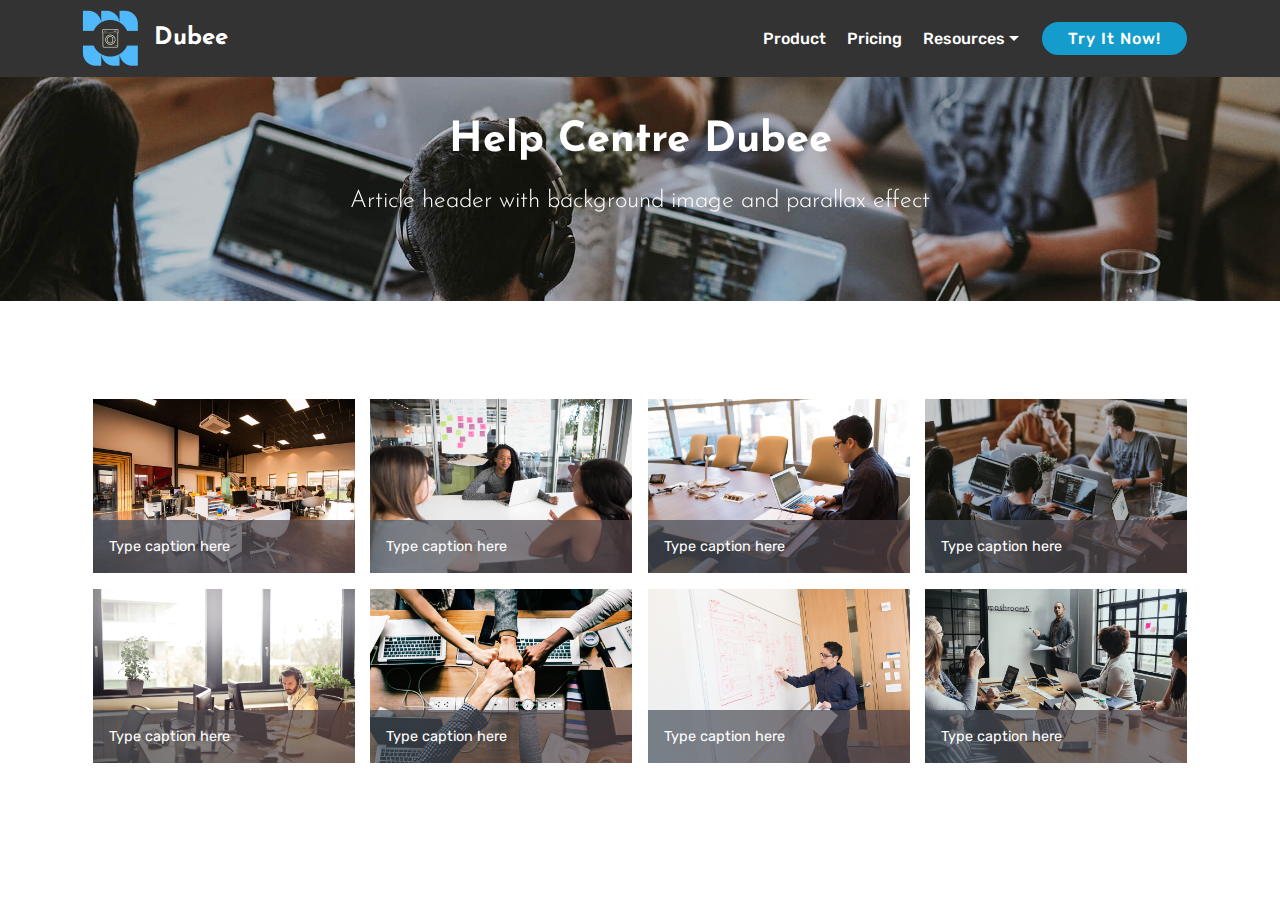
==== help-centre.html @ 373d493d "create github pages" ====
<!DOCTYPE html>
<html  >
<head>
  <!-- Site made with Mobirise Website Builder v4.11.5, https://mobirise.com -->
  <meta charset="UTF-8">
  <meta http-equiv="X-UA-Compatible" content="IE=edge">
  <meta name="generator" content="Mobirise v4.11.5, mobirise.com">
  <meta name="viewport" content="width=device-width, initial-scale=1, minimum-scale=1">
  <link rel="shortcut icon" href="assets/images/logo-transparent-copy-122x122.png" type="image/x-icon">
  <meta name="description" content="Laundry Operator Management Software">
  
  <title>Help Centre</title>
  <link rel="stylesheet" href="assets/web/assets/mobirise-icons/mobirise-icons.css">
  <link rel="stylesheet" href="assets/bootstrap/css/bootstrap.min.css">
  <link rel="stylesheet" href="assets/bootstrap/css/bootstrap-grid.min.css">
  <link rel="stylesheet" href="assets/bootstrap/css/bootstrap-reboot.min.css">
  <link rel="stylesheet" href="assets/dropdown/css/style.css">
  <link rel="stylesheet" href="assets/tether/tether.min.css">
  <link rel="stylesheet" href="assets/theme/css/style.css">
  <link rel="stylesheet" href="assets/gallery/style.css">
  <link rel="preload" as="style" href="assets/mobirise/css/mbr-additional.css"><link rel="stylesheet" href="assets/mobirise/css/mbr-additional.css" type="text/css">
  
  
  
</head>
<body>
  <section class="menu cid-s2Cs7sz2p1" once="menu" id="menu1-t">

    

    <nav class="navbar navbar-expand beta-menu navbar-dropdown align-items-center navbar-fixed-top navbar-toggleable-sm">
        <button class="navbar-toggler navbar-toggler-right" type="button" data-toggle="collapse" data-target="#navbarSupportedContent" aria-controls="navbarSupportedContent" aria-expanded="false" aria-label="Toggle navigation">
            <div class="hamburger">
                <span></span>
                <span></span>
                <span></span>
                <span></span>
            </div>
        </button>
        <div class="menu-logo">
            <div class="navbar-brand">
                <span class="navbar-logo">
                    <a href="index.html">
                         <img src="assets/images/logo-transparent-copy-122x122.png" alt="Mobirise" title="" style="height: 3.8rem;">
                    </a>
                </span>
                <span class="navbar-caption-wrap"><a class="navbar-caption text-white display-5" href="index.html">
                        Dubee</a></span>
            </div>
        </div>
        <div class="collapse navbar-collapse" id="navbarSupportedContent">
            <ul class="navbar-nav nav-dropdown" data-app-modern-menu="true"><li class="nav-item">
                    <a class="nav-link link text-white display-4" href="page2.html">
                        
                        Product</a>
                </li><li class="nav-item"><a class="nav-link link text-white display-4" href="page3.html">
                        
                        Pricing</a></li>
                <li class="nav-item dropdown">
                    <a class="nav-link link text-white dropdown-toggle display-4" href="https://mobirise.co" data-toggle="dropdown-submenu" aria-expanded="false">
                        
                        Resources</a><div class="dropdown-menu"><a class="text-white dropdown-item display-4" href="https://mobirise.co">Help Centre</a><a class="text-white dropdown-item display-4" href="page1.html" aria-expanded="false">Video Tutorials</a></div>
                </li></ul>
            <div class="navbar-buttons mbr-section-btn"><a class="btn btn-sm btn-primary display-4" href="https://mobirise.co">
                    
                    Try It Now!
                </a></div>
        </div>
    </nav>
</section>

<section class="engine"><a href="https://mobirise.info/m">free website design templates</a></section><section class="mbr-section content5 cid-s3szo96kdM mbr-parallax-background" id="content5-u">

    

    

    <div class="container">
        <div class="media-container-row">
            <div class="title col-12 col-md-8">
                <h2 class="align-center mbr-bold mbr-white pb-3 mbr-fonts-style display-1">
                    Help Centre Dubee</h2>
                <h3 class="mbr-section-subtitle align-center mbr-light mbr-white pb-3 mbr-fonts-style display-5">
                    Article header with background image and parallax effect
                </h3>
                
                
            </div>
        </div>
    </div>
</section>

<section class="mbr-gallery mbr-slider-carousel cid-s3szBxE0Ky" id="gallery1-v">

    

    <div class="container">
        <div><!-- Filter --><!-- Gallery --><div class="mbr-gallery-row"><div class="mbr-gallery-layout-default"><div><div><div class="mbr-gallery-item mbr-gallery-item--p1" data-video-url="false" data-tags="Awesome"><div href="#lb-gallery1-v" data-slide-to="0" data-toggle="modal"><img src="assets/images/background1.jpg" alt="" title=""><span class="icon-focus"></span><span class="mbr-gallery-title mbr-fonts-style display-7">Type caption here</span></div></div><div class="mbr-gallery-item mbr-gallery-item--p1" data-video-url="false" data-tags="Responsive"><div href="#lb-gallery1-v" data-slide-to="1" data-toggle="modal"><img src="assets/images/background2.jpg" alt="" title=""><span class="icon-focus"></span><span class="mbr-gallery-title mbr-fonts-style display-7">Type caption here</span></div></div><div class="mbr-gallery-item mbr-gallery-item--p1" data-video-url="false" data-tags="Creative"><div href="#lb-gallery1-v" data-slide-to="2" data-toggle="modal"><img src="assets/images/background3.jpg" alt="" title=""><span class="icon-focus"></span><span class="mbr-gallery-title mbr-fonts-style display-7">Type caption here</span></div></div><div class="mbr-gallery-item mbr-gallery-item--p1" data-video-url="false" data-tags="Animated"><div href="#lb-gallery1-v" data-slide-to="3" data-toggle="modal"><img src="assets/images/background4.jpg" alt="" title=""><span class="icon-focus"></span><span class="mbr-gallery-title mbr-fonts-style display-7">Type caption here</span></div></div><div class="mbr-gallery-item mbr-gallery-item--p1" data-video-url="false" data-tags="Awesome"><div href="#lb-gallery1-v" data-slide-to="4" data-toggle="modal"><img src="assets/images/background5.jpg" alt="" title=""><span class="icon-focus"></span><span class="mbr-gallery-title mbr-fonts-style display-7">Type caption here</span></div></div><div class="mbr-gallery-item mbr-gallery-item--p1" data-video-url="false" data-tags="Awesome"><div href="#lb-gallery1-v" data-slide-to="5" data-toggle="modal"><img src="assets/images/background6.jpg" alt="" title=""><span class="icon-focus"></span><span class="mbr-gallery-title mbr-fonts-style display-7">Type caption here</span></div></div><div class="mbr-gallery-item mbr-gallery-item--p1" data-video-url="false" data-tags="Responsive"><div href="#lb-gallery1-v" data-slide-to="6" data-toggle="modal"><img src="assets/images/background7.jpg" alt="" title=""><span class="icon-focus"></span><span class="mbr-gallery-title mbr-fonts-style display-7">Type caption here</span></div></div><div class="mbr-gallery-item mbr-gallery-item--p1" data-video-url="false" data-tags="Animated"><div href="#lb-gallery1-v" data-slide-to="7" data-toggle="modal"><img src="assets/images/background8.jpg" alt="" title=""><span class="icon-focus"></span><span class="mbr-gallery-title mbr-fonts-style display-7">Type caption here</span></div></div></div></div><div class="clearfix"></div></div></div><!-- Lightbox --><div data-app-prevent-settings="" class="mbr-slider modal fade carousel slide" tabindex="-1" data-keyboard="true" data-interval="false" id="lb-gallery1-v"><div class="modal-dialog"><div class="modal-content"><div class="modal-body"><div class="carousel-inner"><div class="carousel-item active"><img src="assets/images/background1.jpg" alt="" title=""></div><div class="carousel-item"><img src="assets/images/background2.jpg" alt="" title=""></div><div class="carousel-item"><img src="assets/images/background3.jpg" alt="" title=""></div><div class="carousel-item"><img src="assets/images/background4.jpg" alt="" title=""></div><div class="carousel-item"><img src="assets/images/background5.jpg" alt="" title=""></div><div class="carousel-item"><img src="assets/images/background6.jpg" alt="" title=""></div><div class="carousel-item"><img src="assets/images/background7.jpg" alt="" title=""></div><div class="carousel-item"><img src="assets/images/background8.jpg" alt="" title=""></div></div><a class="carousel-control carousel-control-prev" role="button" data-slide="prev" href="#lb-gallery1-v"><span class="mbri-left mbr-iconfont" aria-hidden="true"></span><span class="sr-only">Previous</span></a><a class="carousel-control carousel-control-next" role="button" data-slide="next" href="#lb-gallery1-v"><span class="mbri-right mbr-iconfont" aria-hidden="true"></span><span class="sr-only">Next</span></a><a class="close" href="#" role="button" data-dismiss="modal"><span class="sr-only">Close</span></a></div></div></div></div></div>
    </div>

</section>


  <script src="assets/web/assets/jquery/jquery.min.js"></script>
  <script src="assets/popper/popper.min.js"></script>
  <script src="assets/bootstrap/js/bootstrap.min.js"></script>
  <script src="assets/masonry/masonry.pkgd.min.js"></script>
  <script src="assets/imagesloaded/imagesloaded.pkgd.min.js"></script>
  <script src="assets/smoothscroll/smooth-scroll.js"></script>
  <script src="assets/dropdown/js/nav-dropdown.js"></script>
  <script src="assets/dropdown/js/navbar-dropdown.js"></script>
  <script src="assets/tether/tether.min.js"></script>
  <script src="assets/parallax/jarallax.min.js"></script>
  <script src="assets/vimeoplayer/jquery.mb.vimeo_player.js"></script>
  <script src="assets/bootstrapcarouselswipe/bootstrap-carousel-swipe.js"></script>
  <script src="assets/touchswipe/jquery.touch-swipe.min.js"></script>
  <script src="assets/theme/js/script.js"></script>
  <script src="assets/gallery/player.min.js"></script>
  <script src="assets/gallery/script.js"></script>
  <script src="assets/slidervideo/script.js"></script>
  
  
</body>
</html>
---- assets/web/assets/mobirise-icons/mobirise-icons.css ----
@font-face {
  font-family: 'MobiriseIcons';
  src:  url('mobirise-icons.eot?spat4u');
  src:  url('mobirise-icons.eot?spat4u#iefix') format('embedded-opentype'),
    url('mobirise-icons.ttf?spat4u') format('truetype'),
    url('mobirise-icons.woff?spat4u') format('woff'),
    url('mobirise-icons.svg?spat4u#MobiriseIcons') format('svg');
  font-weight: normal;
  font-style: normal;
  font-display: swap;
}

[class^="mbri-"], [class*=" mbri-"] {
  /* use !important to prevent issues with browser extensions that change fonts */
  font-family: MobiriseIcons !important;
  speak: none;
  font-style: normal;
  font-weight: normal;
  font-variant: normal;
  text-transform: none;
  line-height: 1;

  /* Better Font Rendering =========== */
  -webkit-font-smoothing: antialiased;
  -moz-osx-font-smoothing: grayscale;
}

.mbri-add-submenu:before {
  content: "\e900";
}
.mbri-alert:before {
  content: "\e901";
}
.mbri-align-center:before {
  content: "\e902";
}
.mbri-align-justify:before {
  content: "\e903";
}
.mbri-align-left:before {
  content: "\e904";
}
.mbri-align-right:before {
  content: "\e905";
}
.mbri-android:before {
  content: "\e906";
}
.mbri-apple:before {
  content: "\e907";
}
.mbri-arrow-down:before {
  content: "\e908";
}
.mbri-arrow-next:before {
  content: "\e909";
}
.mbri-arrow-prev:before {
  content: "\e90a";
}
.mbri-arrow-up:before {
  content: "\e90b";
}
.mbri-bold:before {
  content: "\e90c";
}
.mbri-bookmark:before {
  content: "\e90d";
}
.mbri-bootstrap:before {
  content: "\e90e";
}
.mbri-briefcase:before {
  content: "\e90f";
}
.mbri-browse:before {
  content: "\e910";
}
.mbri-bulleted-list:before {
  content: "\e911";
}
.mbri-calendar:before {
  content: "\e912";
}
.mbri-camera:before {
  content: "\e913";
}
.mbri-cart-add:before {
  content: "\e914";
}
.mbri-cart-full:before {
  content: "\e915";
}
.mbri-cash:before {
  content: "\e916";
}
.mbri-change-style:before {
  content: "\e917";
}
.mbri-chat:before {
  content: "\e918";
}
.mbri-clock:before {
  content: "\e919";
}
.mbri-close:before {
  content: "\e91a";
}
.mbri-cloud:before {
  content: "\e91b";
}
.mbri-code:before {
  content: "\e91c";
}
.mbri-contact-form:before {
  content: "\e91d";
}
.mbri-credit-card:before {
  content: "\e91e";
}
.mbri-cursor-click:before {
  content: "\e91f";
}
.mbri-cust-feedback:before {
  content: "\e920";
}
.mbri-database:before {
  content: "\e921";
}
.mbri-delivery:before {
  content: "\e922";
}
.mbri-desktop:before {
  content: "\e923";
}
.mbri-devices:before {
  content: "\e924";
}
.mbri-down:before {
  content: "\e925";
}
.mbri-download:before {
  content: "\e989";
}
.mbri-drag-n-drop:before {
  content: "\e927";
}
.mbri-drag-n-drop2:before {
  content: "\e928";
}
.mbri-edit:before {
  content: "\e929";
}
.mbri-edit2:before {
  content: "\e92a";
}
.mbri-error:before {
  content: "\e92b";
}
.mbri-extension:before {
  content: "\e92c";
}
.mbri-features:before {
  content: "\e92d";
}
.mbri-file:before {
  content: "\e92e";
}
.mbri-flag:before {
  content: "\e92f";
}
.mbri-folder:before {
  content: "\e930";
}
.mbri-gift:before {
  content: "\e931";
}
.mbri-github:before {
  content: "\e932";
}
.mbri-globe:before {
  content: "\e933";
}
.mbri-globe-2:before {
  content: "\e934";
}
.mbri-growing-chart:before {
  content: "\e935";
}
.mbri-hearth:before {
  content: "\e936";
}
.mbri-help:before {
  content: "\e937";
}
.mbri-home:before {
  content: "\e938";
}
.mbri-hot-cup:before {
  content: "\e939";
}
.mbri-idea:before {
  content: "\e93a";
}
.mbri-image-gallery:before {
  content: "\e93b";
}
.mbri-image-slider:before {
  content: "\e93c";
}
.mbri-info:before {
  content: "\e93d";
}
.mbri-italic:before {
  content: "\e93e";
}
.mbri-key:before {
  content: "\e93f";
}
.mbri-laptop:before {
  content: "\e940";
}
.mbri-layers:before {
  content: "\e941";
}
.mbri-left-right:before {
  content: "\e942";
}
.mbri-left:before {
  content: "\e943";
}
.mbri-letter:before {
  content: "\e944";
}
.mbri-like:before {
  content: "\e945";
}
.mbri-link:before {
  content: "\e946";
}
.mbri-lock:before {
  content: "\e947";
}
.mbri-login:before {
  content: "\e948";
}
.mbri-logout:before {
  content: "\e949";
}
.mbri-magic-stick:before {
  content: "\e94a";
}
.mbri-map-pin:before {
  content: "\e94b";
}
.mbri-menu:before {
  content: "\e94c";
}
.mbri-mobile:before {
  content: "\e94d";
}
.mbri-mobile2:before {
  content: "\e94e";
}
.mbri-mobirise:before {
  content: "\e94f";
}
.mbri-more-horizontal:before {
  content: "\e950";
}
.mbri-more-vertical:before {
  content: "\e951";
}
.mbri-music:before {
  content: "\e952";
}
.mbri-new-file:before {
  content: "\e953";
}
.mbri-numbered-list:before {
  content: "\e954";
}
.mbri-opened-folder:before {
  content: "\e955";
}
.mbri-pages:before {
  content: "\e956";
}
.mbri-paper-plane:before {
  content: "\e957";
}
.mbri-paperclip:before {
  content: "\e958";
}
.mbri-photo:before {
  content: "\e959";
}
.mbri-photos:before {
  content: "\e95a";
}
.mbri-pin:before {
  content: "\e95b";
}
.mbri-play:before {
  content: "\e95c";
}
.mbri-plus:before {
  content: "\e95d";
}
.mbri-preview:before {
  content: "\e95e";
}
.mbri-print:before {
  content: "\e95f";
}
.mbri-protect:before {
  content: "\e960";
}
.mbri-question:before {
  content: "\e961";
}
.mbri-quote-left:before {
  content: "\e962";
}
.mbri-quote-right:before {
  content: "\e963";
}
.mbri-refresh:before {
  content: "\e964";
}
.mbri-responsive:before {
  content: "\e965";
}
.mbri-right:before {
  content: "\e966";
}
.mbri-rocket:before {
  content: "\e967";
}
.mbri-sad-face:before {
  content: "\e968";
}
.mbri-sale:before {
  content: "\e969";
}
.mbri-save:before {
  content: "\e96a";
}
.mbri-search:before {
  content: "\e96b";
}
.mbri-setting:before {
  content: "\e96c";
}
.mbri-setting2:before {
  content: "\e96d";
}
.mbri-setting3:before {
  content: "\e96e";
}
.mbri-share:before {
  content: "\e96f";
}
.mbri-shopping-bag:before {
  content: "\e970";
}
.mbri-shopping-basket:before {
  content: "\e971";
}
.mbri-shopping-cart:before {
  content: "\e972";
}
.mbri-sites:before {
  content: "\e973";
}
.mbri-smile-face:before {
  content: "\e974";
}
.mbri-speed:before {
  content: "\e975";
}
.mbri-star:before {
  content: "\e976";
}
.mbri-success:before {
  content: "\e977";
}
.mbri-sun:before {
  content: "\e978";
}
.mbri-sun2:before {
  content: "\e979";
}
.mbri-tablet:before {
  content: "\e97a";
}
.mbri-tablet-vertical:before {
  content: "\e97b";
}
.mbri-target:before {
  content: "\e97c";
}
.mbri-timer:before {
  content: "\e97d";
}
.mbri-to-ftp:before {
  content: "\e97e";
}
.mbri-to-local-drive:before {
  content: "\e97f";
}
.mbri-touch-swipe:before {
  content: "\e980";
}
.mbri-touch:before {
  content: "\e981";
}
.mbri-trash:before {
  content: "\e982";
}
.mbri-underline:before {
  content: "\e983";
}
.mbri-unlink:before {
  content: "\e984";
}
.mbri-unlock:before {
  content: "\e985";
}
.mbri-up-down:before {
  content: "\e986";
}
.mbri-up:before {
  content: "\e987";
}
.mbri-update:before {
  content: "\e988";
}
.mbri-upload:before {
 content: "\e926"; 
}
.mbri-user:before {
  content: "\e98a";
}
.mbri-user2:before {
  content: "\e98b";
}
.mbri-users:before {
  content: "\e98c";
}
.mbri-video:before {
  content: "\e98d";
}
.mbri-video-play:before {
  content: "\e98e";
}
.mbri-watch:before {
  content: "\e98f";
}
.mbri-website-theme:before {
  content: "\e990";
}
.mbri-wifi:before {
  content: "\e991";
}
.mbri-windows:before {
  content: "\e992";
}
.mbri-zoom-out:before {
  content: "\e993";
}
.mbri-redo:before {
  content: "\e994";
}
.mbri-undo:before {
  content: "\e995";
}
---- assets/dropdown/css/style.css ----
.navbar-dropdown {
  left: 0;
  padding: 0;
  position: absolute;
  right: 0;
  top: 0;
  transition: all 0.45s ease;
  z-index: 1030;
  background: #282828; }
  .navbar-dropdown .navbar-logo {
    margin-right: 0.8rem;
    transition: margin 0.3s ease-in-out;
    vertical-align: middle; }
    .navbar-dropdown .navbar-logo img {
      height: 3.125rem;
      transition: all 0.3s ease-in-out; }
    .navbar-dropdown .navbar-logo.mbr-iconfont {
      font-size: 3.125rem;
      line-height: 3.125rem; }
  .navbar-dropdown .navbar-caption {
    font-weight: 700;
    white-space: normal;
    vertical-align: -4px;
    line-height: 3.125rem !important; }
    .navbar-dropdown .navbar-caption, .navbar-dropdown .navbar-caption:hover {
      color: inherit;
      text-decoration: none; }
  .navbar-dropdown .mbr-iconfont + .navbar-caption {
    vertical-align: -1px; }
  .navbar-dropdown.navbar-fixed-top {
    position: fixed; }
  .navbar-dropdown .navbar-brand span {
    vertical-align: -4px; }
  .navbar-dropdown.bg-color.transparent {
    background: none; }
  .navbar-dropdown.navbar-short .navbar-brand {
    padding: 0.625rem 0; }
    .navbar-dropdown.navbar-short .navbar-brand span {
      vertical-align: -1px; }
  .navbar-dropdown.navbar-short .navbar-caption {
    line-height: 2.375rem !important;
    vertical-align: -2px; }
  .navbar-dropdown.navbar-short .navbar-logo {
    margin-right: 0.5rem; }
    .navbar-dropdown.navbar-short .navbar-logo img {
      height: 2.375rem; }
    .navbar-dropdown.navbar-short .navbar-logo.mbr-iconfont {
      font-size: 2.375rem;
      line-height: 2.375rem; }
  .navbar-dropdown.navbar-short .mbr-table-cell {
    height: 3.625rem; }
  .navbar-dropdown .navbar-close {
    left: 0.6875rem;
    position: fixed;
    top: 0.75rem;
    z-index: 1000; }
  .navbar-dropdown .hamburger-icon {
    content: "";
    display: inline-block;
    vertical-align: middle;
    width: 16px;
    -webkit-box-shadow: 0 -6px 0 1px #282828,0 0 0 1px #282828,0 6px 0 1px #282828;
    -moz-box-shadow: 0 -6px 0 1px #282828,0 0 0 1px #282828,0 6px 0 1px #282828;
    box-shadow: 0 -6px 0 1px #282828,0 0 0 1px #282828,0 6px 0 1px #282828; }

.dropdown-menu .dropdown-toggle[data-toggle="dropdown-submenu"]::after {
  border-bottom: 0.35em solid transparent;
  border-left: 0.35em solid;
  border-right: 0;
  border-top: 0.35em solid transparent;
  margin-left: 0.3rem; }

.dropdown-menu .dropdown-item:focus {
  outline: 0; }

.nav-dropdown {
  font-size: 0.75rem;
  font-weight: 500;
  height: auto !important; }
  .nav-dropdown .nav-btn {
    padding-left: 1rem; }
  .nav-dropdown .link {
    margin: .667em 1.667em;
    font-weight: 500;
    padding: 0;
    transition: color .2s ease-in-out; }
    .nav-dropdown .link.dropdown-toggle {
      margin-right: 2.583em; }
      .nav-dropdown .link.dropdown-toggle::after {
        margin-left: .25rem;
        border-top: 0.35em solid;
        border-right: 0.35em solid transparent;
        border-left: 0.35em solid transparent;
        border-bottom: 0; }
      .nav-dropdown .link.dropdown-toggle[aria-expanded="true"] {
        margin: 0;
        padding: 0.667em 3.263em  0.667em 1.667em; }
  .nav-dropdown .link::after,
  .nav-dropdown .dropdown-item::after {
    color: inherit; }
  .nav-dropdown .btn {
    font-size: 0.75rem;
    font-weight: 700;
    letter-spacing: 0;
    margin-bottom: 0;
    padding-left: 1.25rem;
    padding-right: 1.25rem; }
  .nav-dropdown .dropdown-menu {
    border-radius: 0;
    border: 0;
    left: 0;
    margin: 0;
    padding-bottom: 1.25rem;
    padding-top: 1.25rem;
    position: relative; }
  .nav-dropdown .dropdown-submenu {
    margin-left: 0.125rem;
    top: 0; }
  .nav-dropdown .dropdown-item {
    font-weight: 500;
    line-height: 2;
    padding: 0.3846em 4.615em 0.3846em 1.5385em;
    position: relative;
    transition: color .2s ease-in-out, background-color .2s ease-in-out; }
    .nav-dropdown .dropdown-item::after {
      margin-top: -0.3077em;
      position: absolute;
      right: 1.1538em;
      top: 50%; }
    .nav-dropdown .dropdown-item:focus, .nav-dropdown .dropdown-item:hover {
      background: none; }

@media (max-width: 767px) {
  .nav-dropdown.navbar-toggleable-sm {
    bottom: 0;
    display: none;
    left: 0;
    overflow-x: hidden;
    position: fixed;
    top: 0;
    transform: translateX(-100%);
    -ms-transform: translateX(-100%);
    -webkit-transform: translateX(-100%);
    width: 18.75rem;
    z-index: 999; } }
.nav-dropdown.navbar-toggleable-xl {
  bottom: 0;
  display: none;
  left: 0;
  overflow-x: hidden;
  position: fixed;
  top: 0;
  transform: translateX(-100%);
  -ms-transform: translateX(-100%);
  -webkit-transform: translateX(-100%);
  width: 18.75rem;
  z-index: 999; }

.nav-dropdown-sm {
  display: block !important;
  overflow-x: hidden;
  overflow: auto;
  padding-top: 3.875rem; }
  .nav-dropdown-sm::after {
    content: "";
    display: block;
    height: 3rem;
    width: 100%; }
  .nav-dropdown-sm.collapse.in ~ .navbar-close {
    display: block !important; }
  .nav-dropdown-sm.collapsing, .nav-dropdown-sm.collapse.in {
    transform: translateX(0);
    -ms-transform: translateX(0);
    -webkit-transform: translateX(0);
    transition: all 0.25s ease-out;
    -webkit-transition: all 0.25s ease-out;
    background: #282828; }
  .nav-dropdown-sm.collapsing[aria-expanded="false"] {
    transform: translateX(-100%);
    -ms-transform: translateX(-100%);
    -webkit-transform: translateX(-100%); }
  .nav-dropdown-sm .nav-item {
    display: block;
    margin-left: 0 !important;
    padding-left: 0; }
  .nav-dropdown-sm .link,
  .nav-dropdown-sm .dropdown-item {
    border-top: 1px dotted rgba(255, 255, 255, 0.1);
    font-size: 0.8125rem;
    line-height: 1.6;
    margin: 0 !important;
    padding: 0.875rem 2.4rem 0.875rem 1.5625rem !important;
    position: relative;
    white-space: normal; }
    .nav-dropdown-sm .link:focus, .nav-dropdown-sm .link:hover,
    .nav-dropdown-sm .dropdown-item:focus,
    .nav-dropdown-sm .dropdown-item:hover {
      background: rgba(0, 0, 0, 0.2) !important;
      color: #c0a375; }
  .nav-dropdown-sm .nav-btn {
    position: relative;
    padding: 1.5625rem 1.5625rem 0 1.5625rem; }
    .nav-dropdown-sm .nav-btn::before {
      border-top: 1px dotted rgba(255, 255, 255, 0.1);
      content: "";
      left: 0;
      position: absolute;
      top: 0;
      width: 100%; }
    .nav-dropdown-sm .nav-btn + .nav-btn {
      padding-top: 0.625rem; }
      .nav-dropdown-sm .nav-btn + .nav-btn::before {
        display: none; }
  .nav-dropdown-sm .btn {
    padding: 0.625rem 0; }
  .nav-dropdown-sm .dropdown-toggle[data-toggle="dropdown-submenu"]::after {
    margin-left: .25rem;
    border-top: 0.35em solid;
    border-right: 0.35em solid transparent;
    border-left: 0.35em solid transparent;
    border-bottom: 0; }
  .nav-dropdown-sm .dropdown-toggle[data-toggle="dropdown-submenu"][aria-expanded="true"]::after {
    border-top: 0;
    border-right: 0.35em solid transparent;
    border-left: 0.35em solid transparent;
    border-bottom: 0.35em solid; }
  .nav-dropdown-sm .dropdown-menu {
    margin: 0;
    padding: 0;
    position: relative;
    top: 0;
    left: 0;
    width: 100%;
    border: 0;
    float: none;
    border-radius: 0;
    background: none; }
  .nav-dropdown-sm .dropdown-submenu {
    left: 100%;
    margin-left: 0.125rem;
    margin-top: -1.25rem;
    top: 0; }

.navbar-toggleable-sm .nav-dropdown .dropdown-menu {
  position: absolute; }

.navbar-toggleable-sm .nav-dropdown .dropdown-submenu {
  left: 100%;
  margin-left: 0.125rem;
  margin-top: -1.25rem;
  top: 0; }

.navbar-toggleable-sm.opened .nav-dropdown .dropdown-menu {
  position: relative; }

.navbar-toggleable-sm.opened .nav-dropdown .dropdown-submenu {
  left: 0;
  margin-left: 00rem;
  margin-top: 0rem;
  top: 0; }

.is-builder .nav-dropdown.collapsing {
  transition: none !important; }

/*# sourceMappingURL=style.css.map */
---- assets/theme/css/style.css ----
/*!
 * Mobirise v4 theme (https://mobirise.com/)
 * Copyright 2017 Mobirise
 */
section {
  background-color: #eeeeee; }

body {
  font-style: normal;
  line-height: 1.5; }

section,
.container,
.container-fluid {
  position: relative;
  word-wrap: break-word; }

a.mbr-iconfont:hover {
  text-decoration: none; }

.article .lead p,
.article .lead ul,
.article .lead ol,
.article .lead pre,
.article .lead blockquote {
  margin-bottom: 0; }

ul,
ol,
pre,
blockquote {
  margin-bottom: 2.3125rem; }

pre {
  background: #f4f4f4;
  padding: 10px 24px;
  white-space: pre-wrap; }

.inactive {
  -webkit-user-select: none;
  -moz-user-select: none;
  -ms-user-select: none;
  user-select: none;
  pointer-events: none;
  -webkit-user-drag: none;
  user-drag: none; }

.mbr-section__comments .row {
  justify-content: center;
  -webkit-justify-content: center; }

a {
  font-style: normal;
  font-weight: 400;
  cursor: pointer; }
  a, a:hover {
    text-decoration: none; }

figure {
  margin-bottom: 0; }

body {
  color: #232323; }

h1,
h2,
h3,
h4,
h5,
h6,
.h1,
.h2,
.h3,
.h4,
.h5,
.h6,
.display-1,
.display-2,
.display-3,
.display-4 {
  line-height: 1;
  word-break: break-word;
  word-wrap: break-word; }

.mbr-section-title {
  font-style: normal;
  line-height: 1.2; }

.mbr-section-subtitle {
  line-height: 1.3; }

.mbr-text {
  font-style: normal;
  line-height: 1.6; }

b,
strong {
  font-weight: bold; }

blockquote {
  padding: 10px 0 10px 20px;
  position: relative;
  border-left: 2px solid;
  border-color: #ff3366; }

input:-webkit-autofill, input:-webkit-autofill:hover, input:-webkit-autofill:focus, input:-webkit-autofill:active {
  transition-delay: 9999s;
  transition-property: background-color, color; }

textarea[type='hidden'] {
  display: none; }

body {
  position: relative; }

section {
  background-position: 50% 50%;
  background-repeat: no-repeat;
  background-size: cover; }
  section .mbr-background-video,
  section .mbr-background-video-preview {
    position: absolute;
    bottom: 0;
    left: 0;
    right: 0;
    top: 0; }

.hidden {
  visibility: hidden; }

.mbr-z-index20 {
  z-index: 20; }

/*! Base colors */
.mbr-white {
  color: #ffffff; }

.mbr-black {
  color: #000000; }

.mbr-bg-white {
  background-color: #ffffff; }

.mbr-bg-black {
  background-color: #000000; }

/*! Text-aligns */
.align-left {
  text-align: left; }

.align-center {
  text-align: center; }

.align-right {
  text-align: right; }

@media (max-width: 767px) {
  .align-left,
  .align-center,
  .align-right,
  .mbr-section-btn,
  .mbr-section-title {
    text-align: center; } }
/*! Font-weight  */
.mbr-light {
  font-weight: 300; }

.mbr-regular {
  font-weight: 400; }

.mbr-semibold {
  font-weight: 500; }

.mbr-bold {
  font-weight: 700; }

/*! Media  */
.media-size-item {
  -webkit-flex: 1 1 auto;
  -moz-flex: 1 1 auto;
  -ms-flex: 1 1 auto;
  -o-flex: 1 1 auto;
  flex: 1 1 auto; }

.media-content {
  -webkit-flex-basis: 100%;
  flex-basis: 100%; }

.media-container-row {
  display: -ms-flexbox;
  display: -webkit-flex;
  display: flex;
  -webkit-flex-direction: row;
  -ms-flex-direction: row;
  flex-direction: row;
  -webkit-flex-wrap: wrap;
  -ms-flex-wrap: wrap;
  flex-wrap: wrap;
  -webkit-justify-content: center;
  -ms-flex-pack: center;
  justify-content: center;
  -webkit-align-content: center;
  -ms-flex-line-pack: center;
  align-content: center;
  -webkit-align-items: start;
  -ms-flex-align: start;
  align-items: start; }
  .media-container-row .media-size-item {
    width: 400px; }

.media-container-column {
  display: -ms-flexbox;
  display: -webkit-flex;
  display: flex;
  -webkit-flex-direction: column;
  -ms-flex-direction: column;
  flex-direction: column;
  -webkit-flex-wrap: wrap;
  -ms-flex-wrap: wrap;
  flex-wrap: wrap;
  -webkit-justify-content: center;
  -ms-flex-pack: center;
  justify-content: center;
  -webkit-align-content: center;
  -ms-flex-line-pack: center;
  align-content: center;
  -webkit-align-items: stretch;
  -ms-flex-align: stretch;
  align-items: stretch; }
  .media-container-column > * {
    width: 100%; }

@media (min-width: 992px) {
  .media-container-row {
    -webkit-flex-wrap: nowrap;
    -ms-flex-wrap: nowrap;
    flex-wrap: nowrap; } }
figure {
  overflow: hidden; }

figure[mbr-media-size] {
  transition: width 0.1s; }

.mbr-figure img,
.mbr-figure iframe {
  display: block;
  width: 100%; }

.card {
  background-color: transparent;
  border: none; }

.card-box {
  width: 100%; }

.card-img {
  text-align: center;
  flex-shrink: 0;
  -webkit-flex-shrink: 0; }

.media {
  max-width: 100%;
  margin: 0 auto; }

.mbr-figure {
  -ms-flex-item-align: center;
  -ms-grid-row-align: center;
  -webkit-align-self: center;
  align-self: center; }

.media-container > div {
  max-width: 100%; }

.mbr-figure img,
.card-img img {
  width: 100%; }

@media (max-width: 991px) {
  .media-size-item {
    width: auto !important; }

  .media {
    width: auto; }

  .mbr-figure {
    width: 100% !important; } }
/*! Buttons */
.btn {
  font-weight: 500;
  border-width: 2px;
  font-style: normal;
  letter-spacing: 1px;
  margin: .4rem .8rem;
  white-space: normal;
  -webkit-transition: all .3s ease-in-out;
  -moz-transition: all .3s ease-in-out;
  transition: all .3s ease-in-out;
  display: inline-flex;
  align-items: center;
  justify-content: center;
  word-break: break-word;
  -webkit-align-items: center;
  -webkit-justify-content: center;
  display: -webkit-inline-flex; }

.btn-sm {
  font-weight: 500;
  letter-spacing: 1px;
  -webkit-transition: all .3s ease-in-out;
  -moz-transition: all .3s ease-in-out;
  transition: all .3s ease-in-out; }

.btn-md {
  font-weight: 500;
  letter-spacing: 1px;
  margin: .4rem .8rem !important;
  -webkit-transition: all .3s ease-in-out;
  -moz-transition: all .3s ease-in-out;
  transition: all .3s ease-in-out; }

.btn-lg {
  font-weight: 500;
  letter-spacing: 1px;
  margin: .4rem .8rem !important;
  -webkit-transition: all .3s ease-in-out;
  -moz-transition: all .3s ease-in-out;
  transition: all .3s ease-in-out; }

.mbr-section-btn {
  margin-left: -0.25rem;
  margin-right: -0.25rem;
  font-size: 0; }

nav .mbr-section-btn {
  margin-left: 0rem;
  margin-right: 0rem; }

.btn-form {
  border-radius: 0; }
  .btn-form:hover {
    cursor: pointer; }

/*! Btn icon margin */
.btn .mbr-iconfont,
.btn.btn-sm .mbr-iconfont {
  cursor: pointer;
  margin-right: 0.5rem; }

.btn.btn-md .mbr-iconfont,
.btn.btn-md .mbr-iconfont {
  margin-right: 0.8rem; }

.mbr-regular {
  font-weight: 400; }

.mbr-semibold {
  font-weight: 500; }

.mbr-bold {
  font-weight: 700; }

[type='submit'] {
  -webkit-appearance: none; }

/*! Full-screen */
.mbr-fullscreen .mbr-overlay {
  min-height: 100vh; }

.mbr-fullscreen {
  display: flex;
  display: -webkit-flex;
  display: -moz-flex;
  display: -ms-flex;
  display: -o-flex;
  align-items: center;
  -webkit-align-items: center;
  min-height: 100vh;
  padding-top: 3rem;
  padding-bottom: 3rem; }

/*! Map */
.map {
  height: 25rem;
  position: relative; }
  .map iframe {
    width: 100%;
    height: 100%; }

.mbr-overlay {
  background-color: #000;
  bottom: 0;
  left: 0;
  opacity: .5;
  position: absolute;
  right: 0;
  top: 0;
  z-index: 0;
  pointer-events: none; }

/* Form */
blockquote {
  font-style: italic;
  padding: 10px 0 10px 20px;
  font-size: 1.09rem;
  position: relative;
  border-width: 3px; }

.form-control {
  background-color: #f5f5f5;
  box-shadow: none;
  color: #565656;
  line-height: 1.43;
  min-height: 3.5em;
  padding: 1.07em .5em; }
  .form-control, .form-control:focus {
    border: 1px solid #e8e8e8; }
  .form-active .form-control:invalid {
    border-color: red; }

.form-control-label {
  position: relative;
  cursor: pointer;
  margin-bottom: .357em;
  padding: 0; }

.alert {
  color: #ffffff;
  border-radius: 0;
  border: 0;
  font-size: .875rem;
  line-height: 1.5;
  margin-bottom: 1.875rem;
  padding: 1.25rem;
  position: relative; }
  .alert.alert-form::after {
    background-color: inherit;
    bottom: -7px;
    content: "";
    display: block;
    height: 14px;
    left: 50%;
    margin-left: -7px;
    position: absolute;
    transform: rotate(45deg);
    width: 14px;
    -webkit-transform: rotate(45deg); }

.form-asterisk {
  font-family: initial;
  position: absolute;
  top: -2px;
  font-weight: normal; }

/*! Scroll to top arrow */
#scrollToTop a i:before {
  content: '';
  position: absolute;
  height: 40%;
  top: 25%;
  background: #fff;
  width: 2px;
  left: calc(50% - 1px); }
#scrollToTop a i:after {
  content: '';
  position: absolute;
  display: block;
  border-top: 2px solid #fff;
  border-right: 2px solid #fff;
  width: 40%;
  height: 40%;
  left: 30%;
  bottom: 30%;
  transform: rotate(135deg);
  -webkit-transform: rotate(135deg); }

.mbr-arrow-up {
  bottom: 25px;
  right: 90px;
  position: fixed;
  text-align: right;
  z-index: 5000;
  color: #ffffff;
  font-size: 32px;
  transform: rotate(180deg);
  -webkit-transform: rotate(180deg); }

.mbr-arrow-up a {
  background: rgba(0, 0, 0, 0.2);
  border-radius: 3px;
  color: #fff;
  display: inline-block;
  height: 60px;
  width: 60px;
  outline-style: none !important;
  position: relative;
  text-decoration: none;
  transition: all 0.3s ease-in-out;
  cursor: pointer;
  text-align: center; }
  .mbr-arrow-up a:hover {
    background-color: rgba(0, 0, 0, 0.4); }
  .mbr-arrow-up a i {
    line-height: 60px; }

.mbr-arrow-up-icon {
  display: block;
  color: #fff; }

.mbr-arrow-up-icon::before {
  content: '\203a';
  display: inline-block;
  font-family: serif;
  font-size: 32px;
  line-height: 1;
  font-style: normal;
  position: relative;
  top: 6px;
  left: -4px;
  -webkit-transform: rotate(-90deg);
  transform: rotate(-90deg); }

/*! Arrow Down */
.mbr-arrow {
  position: absolute;
  bottom: 45px;
  left: 50%;
  width: 60px;
  height: 60px;
  cursor: pointer;
  background-color: rgba(80, 80, 80, 0.5);
  border-radius: 50%;
  -webkit-transform: translateX(-50%);
  transform: translateX(-50%); }
  .mbr-arrow > a {
    display: inline-block;
    text-decoration: none;
    outline-style: none;
    -webkit-animation: arrowdown 1.7s ease-in-out infinite;
    animation: arrowdown 1.7s ease-in-out infinite; }
    .mbr-arrow > a > i {
      position: absolute;
      top: -2px;
      left: 15px;
      font-size: 2rem; }

@keyframes arrowdown {
  0% {
    transform: translateY(0px);
    -webkit-transform: translateY(0px); }
  50% {
    transform: translateY(-5px);
    -webkit-transform: translateY(-5px); }
  100% {
    transform: translateY(0px);
    -webkit-transform: translateY(0px); } }
@-webkit-keyframes arrowdown {
  0% {
    transform: translateY(0px);
    -webkit-transform: translateY(0px); }
  50% {
    transform: translateY(-5px);
    -webkit-transform: translateY(-5px); }
  100% {
    transform: translateY(0px);
    -webkit-transform: translateY(0px); } }
@media (max-width: 500px) {
  .mbr-arrow-up {
    left: 50%;
    right: auto;
    transform: translateX(-50%) rotate(180deg);
    -webkit-transform: translateX(-50%) rotate(180deg); } }
/*Gradients animation*/
@keyframes gradient-animation {
  from {
    background-position: 0% 100%;
    animation-timing-function: ease-in-out; }
  to {
    background-position: 100% 0%;
    animation-timing-function: ease-in-out; } }
@-webkit-keyframes gradient-animation {
  from {
    background-position: 0% 100%;
    animation-timing-function: ease-in-out; }
  to {
    background-position: 100% 0%;
    animation-timing-function: ease-in-out; } }
.bg-gradient {
  background-size: 200% 200%;
  animation: gradient-animation 5s infinite alternate;
  -webkit-animation: gradient-animation 5s infinite alternate; }

.menu .navbar-brand {
  display: -webkit-flex; }
  .menu .navbar-brand span {
    display: flex;
    display: -webkit-flex; }
  .menu .navbar-brand .navbar-caption-wrap {
    display: -webkit-flex; }
  .menu .navbar-brand .navbar-logo img {
    display: -webkit-flex; }
@media (min-width: 768px) and (max-width: 1023px) {
  .menu .navbar-toggleable-sm .navbar-nav {
    display: -webkit-box;
    display: -webkit-flex;
    display: -ms-flexbox; } }
@media (max-width: 1023px) {
  .menu .navbar-collapse {
    max-height: 93.5vh; }
    .menu .navbar-collapse.show {
      overflow: auto; } }
@media (min-width: 1024px) {
  .menu .navbar-nav.nav-dropdown {
    display: -webkit-flex; }
  .menu .navbar-toggleable-sm .navbar-collapse {
    display: -webkit-flex !important; }
  .menu .collapsed .navbar-collapse {
    max-height: 93.5vh; }
    .menu .collapsed .navbar-collapse.show {
      overflow: auto; } }
@media (max-width: 767px) {
  .menu .navbar-collapse {
    max-height: 80vh; } }

/* Others*/
.note-check a[data-value=Rubik] {
  font-style: normal; }

.mbr-arrow a {
  color: #ffffff; }

@media (max-width: 767px) {
  .mbr-arrow {
    display: none; } }
.navbar {
  display: -webkit-flex;
  -webkit-flex-wrap: wrap;
  -webkit-align-items: center;
  -webkit-justify-content: space-between; }

.navbar-collapse {
  -webkit-flex-basis: 100%;
  -webkit-flex-grow: 1;
  -webkit-align-items: center; }

.nav-dropdown .link {
  padding: 0.667em 1.667em !important;
  margin: 0 !important; }

.nav {
  display: -webkit-flex;
  -webkit-flex-wrap: wrap; }

.row {
  display: -webkit-flex;
  -webkit-flex-wrap: wrap; }

.justify-content-center {
  -webkit-justify-content: center; }

.form-inline {
  display: -webkit-flex;
  -webkit-flex-flow: row wrap;
  -webkit-align-items: center; }

.card-wrapper {
  -webkit-flex: 1; }

.carousel-control {
  z-index: 10;
  display: -webkit-flex;
  -webkit-align-items: center;
  -webkit-justify-content: center; }

.carousel-controls {
  display: -webkit-flex; }

.media {
  display: -webkit-flex; }

.form-group:focus {
  outline: none; }

.jq-selectbox__select {
  padding: 1.07em 0.5em;
  position: absolute;
  top: 0;
  left: 0;
  width: 100%; }

.jq-selectbox__dropdown {
  position: absolute;
  top: 100% !important;
  left: 0 !important;
  width: 100% !important; }

.jq-selectbox__trigger-arrow {
  transform: translateY(-50%); }

.jq-selectbox li {
  padding: 1.07em 0.5em; }

input[type='range'] {
  padding-left: 0 !important;
  padding-right: 0 !important; }

.modal-dialog,
.modal-content {
  height: 100%; }

.modal-dialog .carousel-inner {
  height: calc(100vh - 1.75rem); }
  @media (max-width: 575px) {
    .modal-dialog .carousel-inner {
      height: calc(100vh - 1rem); } }

.carousel-item {
  text-align: center; }

.carousel-item img {
  margin: auto; }

.navbar-toggler {
  -webkit-align-self: flex-start;
  -ms-flex-item-align: start;
  align-self: flex-start;
  padding: 0.25rem 0.75rem;
  font-size: 1.25rem;
  line-height: 1;
  background: transparent;
  border: 1px solid transparent;
  -webkit-border-radius: 0.25rem;
  border-radius: 0.25rem; }

.navbar-toggler:focus,
.navbar-toggler:hover {
  text-decoration: none; }

.navbar-toggler-icon {
  display: inline-block;
  width: 1.5em;
  height: 1.5em;
  vertical-align: middle;
  content: '';
  background: no-repeat center center;
  -webkit-background-size: 100% 100%;
  -o-background-size: 100% 100%;
  background-size: 100% 100%; }

.navbar-toggler-left {
  position: absolute;
  left: 1rem; }

.navbar-toggler-right {
  position: absolute;
  right: 1rem; }

@media (max-width: 575px) {
  .navbar-toggleable .navbar-nav .dropdown-menu {
    position: static;
    float: none; }

  .navbar-toggleable > .container {
    padding-right: 0;
    padding-left: 0; } }
@media (min-width: 576px) {
  .navbar-toggleable {
    -webkit-box-orient: horizontal;
    -webkit-box-direction: normal;
    -webkit-flex-direction: row;
    -ms-flex-direction: row;
    flex-direction: row;
    -webkit-flex-wrap: nowrap;
    -ms-flex-wrap: nowrap;
    flex-wrap: nowrap;
    -webkit-box-align: center;
    -webkit-align-items: center;
    -ms-flex-align: center;
    align-items: center; }

  .navbar-toggleable .navbar-nav {
    -webkit-box-orient: horizontal;
    -webkit-box-direction: normal;
    -webkit-flex-direction: row;
    -ms-flex-direction: row;
    flex-direction: row; }

  .navbar-toggleable .navbar-nav .nav-link {
    padding-right: 0.5rem;
    padding-left: 0.5rem; }

  .navbar-toggleable > .container {
    display: -webkit-box;
    display: -webkit-flex;
    display: -ms-flexbox;
    display: flex;
    -webkit-flex-wrap: nowrap;
    -ms-flex-wrap: nowrap;
    flex-wrap: nowrap;
    -webkit-box-align: center;
    -webkit-align-items: center;
    -ms-flex-align: center;
    align-items: center; }

  .navbar-toggleable .navbar-collapse {
    display: -webkit-box !important;
    display: -webkit-flex !important;
    display: -ms-flexbox !important;
    display: flex !important;
    width: 100%; }

  .navbar-toggleable .navbar-toggler {
    display: none; } }
@media (max-width: 767px) {
  .navbar-toggleable-sm .navbar-nav .dropdown-menu {
    position: static;
    float: none; }

  .navbar-toggleable-sm > .container {
    padding-right: 0;
    padding-left: 0; } }
@media (min-width: 768px) {
  .navbar-toggleable-sm {
    -webkit-box-orient: horizontal;
    -webkit-box-direction: normal;
    -webkit-flex-direction: row;
    -ms-flex-direction: row;
    flex-direction: row;
    -webkit-flex-wrap: nowrap;
    -ms-flex-wrap: nowrap;
    flex-wrap: nowrap;
    -webkit-box-align: center;
    -webkit-align-items: center;
    -ms-flex-align: center;
    align-items: center; }

  .navbar-toggleable-sm .navbar-nav {
    -webkit-box-orient: horizontal;
    -webkit-box-direction: normal;
    -webkit-flex-direction: row;
    -ms-flex-direction: row;
    flex-direction: row; }

  .navbar-toggleable-sm .navbar-nav .nav-link {
    padding-right: 0.5rem;
    padding-left: 0.5rem; }

  .navbar-toggleable-sm > .container {
    display: -webkit-box;
    display: -webkit-flex;
    display: -ms-flexbox;
    display: flex;
    -webkit-flex-wrap: nowrap;
    -ms-flex-wrap: nowrap;
    flex-wrap: nowrap;
    -webkit-box-align: center;
    -webkit-align-items: center;
    -ms-flex-align: center;
    align-items: center; }

  .navbar-toggleable-sm .navbar-collapse {
    display: none;
    width: 100%; }

  .navbar-toggleable-sm .navbar-toggler {
    display: none; } }
@media (max-width: 1023px) {
  .navbar-toggleable-md .navbar-nav .dropdown-menu {
    position: static;
    float: none; }

  .navbar-toggleable-md > .container {
    padding-right: 0;
    padding-left: 0; } }
@media (min-width: 1024px) {
  .navbar-toggleable-md {
    -webkit-box-orient: horizontal;
    -webkit-box-direction: normal;
    -webkit-flex-direction: row;
    -ms-flex-direction: row;
    flex-direction: row;
    -webkit-flex-wrap: nowrap;
    -ms-flex-wrap: nowrap;
    flex-wrap: nowrap;
    -webkit-box-align: center;
    -webkit-align-items: center;
    -ms-flex-align: center;
    align-items: center; }

  .navbar-toggleable-md .navbar-nav {
    -webkit-box-orient: horizontal;
    -webkit-box-direction: normal;
    -webkit-flex-direction: row;
    -ms-flex-direction: row;
    flex-direction: row; }

  .navbar-toggleable-md .navbar-nav .nav-link {
    padding-right: 0.5rem;
    padding-left: 0.5rem; }

  .navbar-toggleable-md > .container {
    display: -webkit-box;
    display: -webkit-flex;
    display: -ms-flexbox;
    display: flex;
    -webkit-flex-wrap: nowrap;
    -ms-flex-wrap: nowrap;
    flex-wrap: nowrap;
    -webkit-box-align: center;
    -webkit-align-items: center;
    -ms-flex-align: center;
    align-items: center; }

  .navbar-toggleable-md .navbar-collapse {
    display: -webkit-box !important;
    display: -webkit-flex !important;
    display: -ms-flexbox !important;
    display: flex !important;
    width: 100%; }

  .navbar-toggleable-md .navbar-toggler {
    display: none; } }
@media (max-width: 1199px) {
  .navbar-toggleable-lg .navbar-nav .dropdown-menu {
    position: static;
    float: none; }

  .navbar-toggleable-lg > .container {
    padding-right: 0;
    padding-left: 0; } }
@media (min-width: 1200px) {
  .navbar-toggleable-lg {
    -webkit-box-orient: horizontal;
    -webkit-box-direction: normal;
    -webkit-flex-direction: row;
    -ms-flex-direction: row;
    flex-direction: row;
    -webkit-flex-wrap: nowrap;
    -ms-flex-wrap: nowrap;
    flex-wrap: nowrap;
    -webkit-box-align: center;
    -webkit-align-items: center;
    -ms-flex-align: center;
    align-items: center; }

  .navbar-toggleable-lg .navbar-nav {
    -webkit-box-orient: horizontal;
    -webkit-box-direction: normal;
    -webkit-flex-direction: row;
    -ms-flex-direction: row;
    flex-direction: row; }

  .navbar-toggleable-lg .navbar-nav .nav-link {
    padding-right: 0.5rem;
    padding-left: 0.5rem; }

  .navbar-toggleable-lg > .container {
    display: -webkit-box;
    display: -webkit-flex;
    display: -ms-flexbox;
    display: flex;
    -webkit-flex-wrap: nowrap;
    -ms-flex-wrap: nowrap;
    flex-wrap: nowrap;
    -webkit-box-align: center;
    -webkit-align-items: center;
    -ms-flex-align: center;
    align-items: center; }

  .navbar-toggleable-lg .navbar-collapse {
    display: -webkit-box !important;
    display: -webkit-flex !important;
    display: -ms-flexbox !important;
    display: flex !important;
    width: 100%; }

  .navbar-toggleable-lg .navbar-toggler {
    display: none; } }
.navbar-toggleable-xl {
  -webkit-box-orient: horizontal;
  -webkit-box-direction: normal;
  -webkit-flex-direction: row;
  -ms-flex-direction: row;
  flex-direction: row;
  -webkit-flex-wrap: nowrap;
  -ms-flex-wrap: nowrap;
  flex-wrap: nowrap;
  -webkit-box-align: center;
  -webkit-align-items: center;
  -ms-flex-align: center;
  align-items: center; }

.navbar-toggleable-xl .navbar-nav .dropdown-menu {
  position: static;
  float: none; }

.navbar-toggleable-xl > .container {
  padding-right: 0;
  padding-left: 0; }

.navbar-toggleable-xl .navbar-nav {
  -webkit-box-orient: horizontal;
  -webkit-box-direction: normal;
  -webkit-flex-direction: row;
  -ms-flex-direction: row;
  flex-direction: row; }

.navbar-toggleable-xl .navbar-nav .nav-link {
  padding-right: 0.5rem;
  padding-left: 0.5rem; }

.navbar-toggleable-xl > .container {
  display: -webkit-box;
  display: -webkit-flex;
  display: -ms-flexbox;
  display: flex;
  -webkit-flex-wrap: nowrap;
  -ms-flex-wrap: nowrap;
  flex-wrap: nowrap;
  -webkit-box-align: center;
  -webkit-align-items: center;
  -ms-flex-align: center;
  align-items: center; }

.navbar-toggleable-xl .navbar-collapse {
  display: -webkit-box !important;
  display: -webkit-flex !important;
  display: -ms-flexbox !important;
  display: flex !important;
  width: 100%; }

.navbar-toggleable-xl .navbar-toggler {
  display: none; }

.card-img {
  width: auto; }

.menu .navbar.collapsed:not(.beta-menu) {
  flex-direction: column;
  -webkit-flex-direction: column; }

.carousel-item.active,
.carousel-item-next,
.carousel-item-prev {
  display: -webkit-box;
  display: -webkit-flex;
  display: -ms-flexbox;
  display: flex; }

.note-air-layout .dropup .dropdown-menu,
.note-air-layout .navbar-fixed-bottom .dropdown .dropdown-menu {
  bottom: initial !important; }

html,
body {
  height: auto;
  min-height: 100vh; }

.dropup .dropdown-toggle::after {
  display: none; }

/*# sourceMappingURL=style.css.map */
.engine {
	position: absolute;
	text-indent: -2400px;
	text-align: center;
	padding: 0;
	top: 0;
	left: -2400px;
}
---- assets/gallery/style.css ----
/*-------

   Gallery

-------*/
.mbr-gallery .mbr-gallery-item {
  position: relative;
  display: inline-block;
  width: 25%;
  cursor: pointer; }

@media (max-width: 768px) {
  .mbr-gallery .mbr-gallery-item {
    width: 50%; } }
@media (max-width: 400px) {
  .mbr-gallery .mbr-gallery-item {
    width: 100%; } }
.mbr-gallery .icon-focus,
.mbr-gallery .icon-video {
  position: absolute;
  top: calc(50% - 32px);
  left: calc(50% - 24px);
  font-family: 'MobiriseIcons' !important;
  font-size: 3rem !important;
  color: #fff;
  opacity: 0;
  transition: .2s opacity ease-in-out;
  z-index: 5; }

.mbr-gallery .icon-focus::before {
  content: '\e96b'; }

.mbr-gallery .icon-video::before {
  content: '\e95c'; }

.mbr-gallery .mbr-gallery-item > div:hover .icon-focus,
.mbr-gallery .mbr-gallery-item > div:hover .icon-video {
  opacity: 1; }

.mbr-gallery .mbr-gallery-item img {
  width: 100%;
  opacity: 1;
  -webkit-transition: .2s opacity ease-in-out;
  transition: .2s opacity ease-in-out; }

.mbr-gallery .mbr-gallery-item > div:hover img {
  opacity: 1; }

.mbr-gallery .mbr-gallery-item > div {
  background: #fff;
  display: block;
  outline: none;
  position: relative; }

.mbr-gallery .mbr-gallery-item .icon {
  -webkit-transform: translateX(-50%) translateY(-50%);
  -webkit-transition: .2s opacity ease-in-out;
  color: #000;
  font-size: 30px;
  height: 69px;
  left: 50%;
  opacity: 0;
  position: absolute;
  top: 50%;
  transform: translateX(-50%) translateY(-50%);
  transition: .2s opacity ease-in-out;
  width: 69px; }

.mbr-gallery .mbr-gallery-item .icon::after,
.mbr-gallery .mbr-gallery-item .icon::before {
  content: '';
  display: block;
  position: absolute;
  height: 69px;
  width: 1px;
  margin-left: 34.5px;
  background-color: #fff; }

.mbr-gallery .mbr-gallery-item .icon::after {
  width: 69px;
  height: 1px;
  margin-left: 0;
  margin-top: 34.5px; }

.mbr-gallery .mbr-gallery-item > div:hover .icon {
  opacity: 1; }

.mbr-gallery .mbr-gallery-item > div:hover::before {
  opacity: .9; }

.mbr-gallery .mbr-gallery-item > div:hover .mbr-gallery-title {
  background: transparent !important; }

/* remove spacing */
.mbr-gallery .mbr-gallery-row.no-gutter {
  margin: 0; }

.mbr-gallery .mbr-gallery-row.no-gutter .mbr-gallery-item {
  padding: 0; }

/* container */
.mbr-gallery .container.mbr-gallery-layout-default {
  padding: 93px 0; }

/* fix horizontal scrollbar */
.mbr-gallery .mbr-gallery-layout-article,
.mbr-gallery .mbr-gallery-layout-default {
  overflow: hidden; }

/* lightbox */
.mbr-gallery .modal {
  position: fixed;
  overflow: hidden;
  padding-right: 0 !important; }

.mbr-gallery .modal-content {
  border-radius: 0;
  border: none;
  background: transparent; }

.mbr-gallery .modal-body {
  padding: 0; }

.mbr-gallery .modal-body img {
  width: 100%; }

.mbr-gallery .modal .close {
  position: fixed;
  background: #1b1b1b;
  opacity: .5;
  font-size: 35px;
  font-weight: 300;
  width: 70px;
  height: 70px;
  border-radius: 50%;
  color: #fff;
  top: 2.5rem;
  right: 2.5rem;
  line-height: 70px;
  border: none;
  text-align: center;
  text-shadow: none;
  z-index: 5;
  -webkit-transition: opacity .3s ease;
  -moz-transition: opacity .3s ease;
  -o-transition: opacity .3s ease;
  transition: opacity .3s ease;
  font-family: 'MobiriseIcons'; }
  .mbr-gallery .modal .close::before {
    content: '\e91a'; }

.mbr-gallery .modal .close:hover {
  opacity: 1;
  background: #000;
  color: #fff; }

.mbr-gallery .modal-dialog {
  max-width: 100% !important; }

.mbr-gallery .modal.in .modal-dialog {
  margin: 0 auto; }

/* modal back color opacity */
.modal-backdrop.in {
  opacity: .8;
  filter: alpha(opacity=80); }

@media (max-width: 768px) {
  .mbr-gallery .carousel-control,
  .mbr-gallery .carousel-indicators,
  .mbr-gallery .modal .close {
    position: fixed; } }
/* fix fade in effect */
.mbr-gallery .modal.fade .modal-dialog {
  -webkit-transition: margin-top .3s ease-out;
  -moz-transition: margin-top .3s ease-out;
  -o-transition: margin-top .3s ease-out;
  transition: margin-top .3s ease-out; }

.mbr-gallery .modal.fade .modal-dialog,
.mbr-gallery .modal.in .modal-dialog {
  -webkit-transform: none;
  -ms-transform: none;
  -o-transform: none;
  transform: none; }

/*-------

   Slider

-------*/
.mbr-slider .carousel-inner > .active,
.mbr-slider .carousel-inner > .next,
.mbr-slider .carousel-inner > .prev {
  display: table; }

.mbr-slider .carousel-control {
  position: absolute;
  width: 70px;
  height: 70px;
  top: 50%;
  margin-top: -35px;
  line-height: 70px;
  border-radius: 50%;
  font-size: 35px;
  border: 0;
  opacity: .5;
  text-shadow: none;
  z-index: 5;
  color: #fff;
  -webkit-transition: all .2s ease-in-out 0s;
  -o-transition: all .2s ease-in-out 0s;
  transition: all .2s ease-in-out 0s; }

.mbr-gallery .mbr-slider .carousel-control {
  position: fixed; }

@media (max-width: 991px) {
  .mbr-gallery .mbr-slider .carousel-control {
    bottom: 2.5rem;
    margin-top: 0;
    top: auto;
    z-index: 17; } }
.mbr-gallery .mbr-slider .carousel-inner > .active {
  display: block; }

.mbr-slider .carousel-control.left {
  left: 0;
  margin-left: 2.5rem; }

.mbr-slider .carousel-control.right {
  right: 0;
  margin-right: 2.5rem; }

.mbr-slider .carousel-control .icon-next,
.mbr-slider .carousel-control .icon-prev {
  margin-top: -18px;
  font-size: 40px;
  line-height: 27px; }

.mbr-slider .carousel-control:hover {
  background: #1b1b1b;
  color: #fff;
  opacity: 1; }

.mbr-slider .carousel-indicators {
  position: absolute;
  bottom: 0;
  margin-bottom: 1.5rem !important; }

@media (max-width: 543px) {
  .mbr-slider .carousel-indicators {
    display: none; } }
.carousel-indicators .active,
.carousel-indicators li {
  width: 15px;
  height: 15px;
  margin: 3px;
  background: #1b1b1b;
  opacity: .5; }

.carousel-indicators .active {
  background: #fff; }

.carousel-indicators li {
  max-width: 15px;
  max-height: 15px;
  border-radius: 50%; }

.container .carousel-indicators {
  margin-bottom: 3px; }

.mbr-gallery .mbr-slider .carousel-indicators {
  position: fixed;
  margin-bottom: 2.5rem !important; }

@media (max-width: 991px) {
  .mbr-gallery .mbr-slider .carousel-indicators {
    margin-bottom: 3.625rem !important;
    padding-left: 2.5rem;
    padding-right: 2.5rem; } }
.mbr-slider .carousel-indicators .active,
.mbr-slider .carousel-indicators li {
  width: 7px;
  height: 7px;
  margin: 3px;
  background: #1b1b1b;
  border: 4px solid #1b1b1b;
  opacity: .5; }

.mbr-slider .carousel-indicators .active {
  background: #fff; }

@media (max-width: 767px) {
  .mbr-slider .carousel-control {
    top: auto;
    bottom: 20px; }

  .mbr-slider > .container .carousel-control {
    margin-bottom: 0; } }
/* boxed slider */
.mbr-slider > .boxed-slider {
  position: relative;
  padding: 93px 0; }

.mbr-slider > .boxed-slider > div {
  position: relative; }

.mbr-slider > .container img {
  width: 100%; }

.mbr-slider > .container img + .row {
  position: absolute;
  top: 50%;
  left: 0;
  right: 0;
  -webkit-transform: translateY(-50%);
  -moz-transform: translateY(-50%);
  transform: translateY(-50%);
  z-index: 2; }

.mbr-slider .mbr-section {
  padding: 0;
  background-attachment: scroll; }

.mbr-slider .mbr-table-cell {
  padding: 0; }

.mbr-slider > .container .carousel-indicators {
  margin-bottom: 3px; }

/* article slider */
.mbr-slider > .article-slider .mbr-section,
.mbr-slider > .article-slider .mbr-section .mbr-table-cell {
  padding-top: 0;
  padding-bottom: 0; }

.modal-backdrop.show {
  opacity: .7; }

.video-container .mbr-background-video iframe {
  width: 100%;
  height: 100%; }

.mbr-gallery-item__hided {
  position: absolute !important;
  left: 0 !important;
  width: 0 !important;
  height: 0;
  padding: 0 !important; }

.mbr-gallery-item__hided img {
  display: none !important; }

.mbr-gallery-item__hided span {
  display: none !important; }

.mbr-gallery-filter {
  padding-top: 30px;
  padding-bottom: 30px;
  text-align: center; }
  .mbr-gallery-filter li {
    display: inline-block;
    padding: 5px 0;
    transition: all .3s ease-out; }
    .mbr-gallery-filter li .btn {
      cursor: pointer; }
  .mbr-gallery-filter.gallery-filter__bg li {
    color: #fff; }
  .mbr-gallery-filter.gallery-filter__bg .active {
    color: #000;
    background-color: #fff; }
  .mbr-gallery-filter ul {
    display: inline-block;
    width: 100%;
    padding-left: 0;
    margin-bottom: 0;
    list-style: none; }

.mbr-gallery-item > div {
  position: relative; }

.mbr-gallery-item--p1 {
  padding: 0.5rem; }

.mbr-gallery-item--p2 {
  padding: 1rem; }

.mbr-gallery-item--p3 {
  padding: 1.5rem; }

.mbr-gallery-item--p4 {
  padding: 2rem; }

.mbr-gallery-item--p5 {
  padding: 2.5rem; }

.mbr-gallery-item--p6 {
  padding: 3rem; }

.mbr-gallery .mbr-gallery-item--p4 {
  width: 33.333%; }

.mbr-gallery .mbr-gallery-item--p6, .mbr-gallery .mbr-gallery-item--p5 {
  width: 50%; }

@media (max-width: 992px) {
  .mbr-gallery-item--p1 {
    padding: 0.5rem; }

  .mbr-gallery-item--p2 {
    padding: 0.8rem; }

  .mbr-gallery-item--p3 {
    padding: 1rem; }

  .mbr-gallery-item--p4 {
    padding: 1.5rem; }

  .mbr-gallery-item--p5 {
    padding: 1.8rem; }

  .mbr-gallery-item--p6 {
    padding: 2rem; }

  .mbr-gallery .mbr-gallery-item--p2,
  .mbr-gallery .mbr-gallery-item--p3 {
    width: 50%; }

  .mbr-gallery .mbr-gallery-item--p6,
  .mbr-gallery .mbr-gallery-item--p5,
  .mbr-gallery .mbr-gallery-item--p4 {
    width: 100%; } }
@media (max-width: 400px) {
  .mbr-gallery .mbr-gallery-item--p3,
  .mbr-gallery .mbr-gallery-item--p2,
  .mbr-gallery .mbr-gallery-item--p1 {
    width: 100%; } }

/*# sourceMappingURL=style.css.map */
---- assets/mobirise/css/mbr-additional.css ----
@import url(https://fonts.googleapis.com/css?family=Josefin+Sans:100,200,300,400,500,600,700,100i,200i,300i,400i,500i,600i,700i&display=swap);
@import url(https://fonts.googleapis.com/css?family=Rubik:300,300i,400,400i,500,500i,700,700i,900,900i&display=swap);





body {
  font-family: Rubik;
}
.display-1 {
  font-family: 'Josefin Sans', sans-serif;
  font-size: 2.6rem;
  font-display: swap;
}
.display-1 > .mbr-iconfont {
  font-size: 4.16rem;
}
.display-2 {
  font-family: 'Rubik', sans-serif;
  font-size: 3rem;
  font-display: swap;
}
.display-2 > .mbr-iconfont {
  font-size: 4.8rem;
}
.display-4 {
  font-family: 'Rubik', sans-serif;
  font-size: 1rem;
  font-display: swap;
}
.display-4 > .mbr-iconfont {
  font-size: 1.6rem;
}
.display-5 {
  font-family: 'Josefin Sans', sans-serif;
  font-size: 1.5rem;
  font-display: swap;
}
.display-5 > .mbr-iconfont {
  font-size: 2.4rem;
}
.display-7 {
  font-family: 'Rubik', sans-serif;
  font-size: 1rem;
  font-display: swap;
}
.display-7 > .mbr-iconfont {
  font-size: 1.6rem;
}
/* ---- Fluid typography for mobile devices ---- */
/* 1.4 - font scale ratio ( bootstrap == 1.42857 ) */
/* 100vw - current viewport width */
/* (48 - 20)  48 == 48rem == 768px, 20 == 20rem == 320px(minimal supported viewport) */
/* 0.65 - min scale variable, may vary */
@media (max-width: 768px) {
  .display-1 {
    font-size: 2.08rem;
    font-size: calc( 1.56rem + (2.6 - 1.56) * ((100vw - 20rem) / (48 - 20)));
    line-height: calc( 1.4 * (1.56rem + (2.6 - 1.56) * ((100vw - 20rem) / (48 - 20))));
  }
  .display-2 {
    font-size: 2.4rem;
    font-size: calc( 1.7rem + (3 - 1.7) * ((100vw - 20rem) / (48 - 20)));
    line-height: calc( 1.4 * (1.7rem + (3 - 1.7) * ((100vw - 20rem) / (48 - 20))));
  }
  .display-4 {
    font-size: 0.8rem;
    font-size: calc( 1rem + (1 - 1) * ((100vw - 20rem) / (48 - 20)));
    line-height: calc( 1.4 * (1rem + (1 - 1) * ((100vw - 20rem) / (48 - 20))));
  }
  .display-5 {
    font-size: 1.2rem;
    font-size: calc( 1.175rem + (1.5 - 1.175) * ((100vw - 20rem) / (48 - 20)));
    line-height: calc( 1.4 * (1.175rem + (1.5 - 1.175) * ((100vw - 20rem) / (48 - 20))));
  }
}
/* Buttons */
.btn {
  padding: 1rem 3rem;
  border-radius: 3px;
}
.btn-sm {
  padding: 0.6rem 1.5rem;
  border-radius: 3px;
}
.btn-md {
  padding: 1rem 3rem;
  border-radius: 3px;
}
.btn-lg {
  padding: 1.2rem 3.2rem;
  border-radius: 3px;
}
.bg-primary {
  background-color: #149dcc !important;
}
.bg-success {
  background-color: #f7ed4a !important;
}
.bg-info {
  background-color: #82786e !important;
}
.bg-warning {
  background-color: #879a9f !important;
}
.bg-danger {
  background-color: #b1a374 !important;
}
.btn-primary,
.btn-primary:active {
  background-color: #149dcc !important;
  border-color: #149dcc !important;
  color: #ffffff !important;
}
.btn-primary:hover,
.btn-primary:focus,
.btn-primary.focus,
.btn-primary.active {
  color: #ffffff !important;
  background-color: #0d6786 !important;
  border-color: #0d6786 !important;
}
.btn-primary.disabled,
.btn-primary:disabled {
  color: #ffffff !important;
  background-color: #0d6786 !important;
  border-color: #0d6786 !important;
}
.btn-secondary,
.btn-secondary:active {
  background-color: #ff3366 !important;
  border-color: #ff3366 !important;
  color: #ffffff !important;
}
.btn-secondary:hover,
.btn-secondary:focus,
.btn-secondary.focus,
.btn-secondary.active {
  color: #ffffff !important;
  background-color: #e50039 !important;
  border-color: #e50039 !important;
}
.btn-secondary.disabled,
.btn-secondary:disabled {
  color: #ffffff !important;
  background-color: #e50039 !important;
  border-color: #e50039 !important;
}
.btn-info,
.btn-info:active {
  background-color: #82786e !important;
  border-color: #82786e !important;
  color: #ffffff !important;
}
.btn-info:hover,
.btn-info:focus,
.btn-info.focus,
.btn-info.active {
  color: #ffffff !important;
  background-color: #59524b !important;
  border-color: #59524b !important;
}
.btn-info.disabled,
.btn-info:disabled {
  color: #ffffff !important;
  background-color: #59524b !important;
  border-color: #59524b !important;
}
.btn-success,
.btn-success:active {
  background-color: #f7ed4a !important;
  border-color: #f7ed4a !important;
  color: #3f3c03 !important;
}
.btn-success:hover,
.btn-success:focus,
.btn-success.focus,
.btn-success.active {
  color: #3f3c03 !important;
  background-color: #eadd0a !important;
  border-color: #eadd0a !important;
}
.btn-success.disabled,
.btn-success:disabled {
  color: #3f3c03 !important;
  background-color: #eadd0a !important;
  border-color: #eadd0a !important;
}
.btn-warning,
.btn-warning:active {
  background-color: #879a9f !important;
  border-color: #879a9f !important;
  color: #ffffff !important;
}
.btn-warning:hover,
.btn-warning:focus,
.btn-warning.focus,
.btn-warning.active {
  color: #ffffff !important;
  background-color: #617479 !important;
  border-color: #617479 !important;
}
.btn-warning.disabled,
.btn-warning:disabled {
  color: #ffffff !important;
  background-color: #617479 !important;
  border-color: #617479 !important;
}
.btn-danger,
.btn-danger:active {
  background-color: #b1a374 !important;
  border-color: #b1a374 !important;
  color: #ffffff !important;
}
.btn-danger:hover,
.btn-danger:focus,
.btn-danger.focus,
.btn-danger.active {
  color: #ffffff !important;
  background-color: #8b7d4e !important;
  border-color: #8b7d4e !important;
}
.btn-danger.disabled,
.btn-danger:disabled {
  color: #ffffff !important;
  background-color: #8b7d4e !important;
  border-color: #8b7d4e !important;
}
.btn-white {
  color: #333333 !important;
}
.btn-white,
.btn-white:active {
  background-color: #ffffff !important;
  border-color: #ffffff !important;
  color: #808080 !important;
}
.btn-white:hover,
.btn-white:focus,
.btn-white.focus,
.btn-white.active {
  color: #808080 !important;
  background-color: #d9d9d9 !important;
  border-color: #d9d9d9 !important;
}
.btn-white.disabled,
.btn-white:disabled {
  color: #808080 !important;
  background-color: #d9d9d9 !important;
  border-color: #d9d9d9 !important;
}
.btn-black,
.btn-black:active {
  background-color: #333333 !important;
  border-color: #333333 !important;
  color: #ffffff !important;
}
.btn-black:hover,
.btn-black:focus,
.btn-black.focus,
.btn-black.active {
  color: #ffffff !important;
  background-color: #0d0d0d !important;
  border-color: #0d0d0d !important;
}
.btn-black.disabled,
.btn-black:disabled {
  color: #ffffff !important;
  background-color: #0d0d0d !important;
  border-color: #0d0d0d !important;
}
.btn-primary-outline,
.btn-primary-outline:active {
  background: none;
  border-color: #0b566f;
  color: #0b566f;
}
.btn-primary-outline:hover,
.btn-primary-outline:focus,
.btn-primary-outline.focus,
.btn-primary-outline.active {
  color: #ffffff;
  background-color: #149dcc;
  border-color: #149dcc;
}
.btn-primary-outline.disabled,
.btn-primary-outline:disabled {
  color: #ffffff !important;
  background-color: #149dcc !important;
  border-color: #149dcc !important;
}
.btn-secondary-outline,
.btn-secondary-outline:active {
  background: none;
  border-color: #cc0033;
  color: #cc0033;
}
.btn-secondary-outline:hover,
.btn-secondary-outline:focus,
.btn-secondary-outline.focus,
.btn-secondary-outline.active {
  color: #ffffff;
  background-color: #ff3366;
  border-color: #ff3366;
}
.btn-secondary-outline.disabled,
.btn-secondary-outline:disabled {
  color: #ffffff !important;
  background-color: #ff3366 !important;
  border-color: #ff3366 !important;
}
.btn-info-outline,
.btn-info-outline:active {
  background: none;
  border-color: #4b453f;
  color: #4b453f;
}
.btn-info-outline:hover,
.btn-info-outline:focus,
.btn-info-outline.focus,
.btn-info-outline.active {
  color: #ffffff;
  background-color: #82786e;
  border-color: #82786e;
}
.btn-info-outline.disabled,
.btn-info-outline:disabled {
  color: #ffffff !important;
  background-color: #82786e !important;
  border-color: #82786e !important;
}
.btn-success-outline,
.btn-success-outline:active {
  background: none;
  border-color: #d2c609;
  color: #d2c609;
}
.btn-success-outline:hover,
.btn-success-outline:focus,
.btn-success-outline.focus,
.btn-success-outline.active {
  color: #3f3c03;
  background-color: #f7ed4a;
  border-color: #f7ed4a;
}
.btn-success-outline.disabled,
.btn-success-outline:disabled {
  color: #3f3c03 !important;
  background-color: #f7ed4a !important;
  border-color: #f7ed4a !important;
}
.btn-warning-outline,
.btn-warning-outline:active {
  background: none;
  border-color: #55666b;
  color: #55666b;
}
.btn-warning-outline:hover,
.btn-warning-outline:focus,
.btn-warning-outline.focus,
.btn-warning-outline.active {
  color: #ffffff;
  background-color: #879a9f;
  border-color: #879a9f;
}
.btn-warning-outline.disabled,
.btn-warning-outline:disabled {
  color: #ffffff !important;
  background-color: #879a9f !important;
  border-color: #879a9f !important;
}
.btn-danger-outline,
.btn-danger-outline:active {
  background: none;
  border-color: #7a6e45;
  color: #7a6e45;
}
.btn-danger-outline:hover,
.btn-danger-outline:focus,
.btn-danger-outline.focus,
.btn-danger-outline.active {
  color: #ffffff;
  background-color: #b1a374;
  border-color: #b1a374;
}
.btn-danger-outline.disabled,
.btn-danger-outline:disabled {
  color: #ffffff !important;
  background-color: #b1a374 !important;
  border-color: #b1a374 !important;
}
.btn-black-outline,
.btn-black-outline:active {
  background: none;
  border-color: #000000;
  color: #000000;
}
.btn-black-outline:hover,
.btn-black-outline:focus,
.btn-black-outline.focus,
.btn-black-outline.active {
  color: #ffffff;
  background-color: #333333;
  border-color: #333333;
}
.btn-black-outline.disabled,
.btn-black-outline:disabled {
  color: #ffffff !important;
  background-color: #333333 !important;
  border-color: #333333 !important;
}
.btn-white-outline,
.btn-white-outline:active,
.btn-white-outline.active {
  background: none;
  border-color: #ffffff;
  color: #ffffff;
}
.btn-white-outline:hover,
.btn-white-outline:focus,
.btn-white-outline.focus {
  color: #333333;
  background-color: #ffffff;
  border-color: #ffffff;
}
.text-primary {
  color: #149dcc !important;
}
.text-secondary {
  color: #ff3366 !important;
}
.text-success {
  color: #f7ed4a !important;
}
.text-info {
  color: #82786e !important;
}
.text-warning {
  color: #879a9f !important;
}
.text-danger {
  color: #b1a374 !important;
}
.text-white {
  color: #ffffff !important;
}
.text-black {
  color: #000000 !important;
}
a.text-primary:hover,
a.text-primary:focus {
  color: #0b566f !important;
}
a.text-secondary:hover,
a.text-secondary:focus {
  color: #cc0033 !important;
}
a.text-success:hover,
a.text-success:focus {
  color: #d2c609 !important;
}
a.text-info:hover,
a.text-info:focus {
  color: #4b453f !important;
}
a.text-warning:hover,
a.text-warning:focus {
  color: #55666b !important;
}
a.text-danger:hover,
a.text-danger:focus {
  color: #7a6e45 !important;
}
a.text-white:hover,
a.text-white:focus {
  color: #b3b3b3 !important;
}
a.text-black:hover,
a.text-black:focus {
  color: #4d4d4d !important;
}
.alert-success {
  background-color: #70c770;
}
.alert-info {
  background-color: #82786e;
}
.alert-warning {
  background-color: #879a9f;
}
.alert-danger {
  background-color: #b1a374;
}
.mbr-section-btn a.btn:not(.btn-form) {
  border-radius: 100px;
}
.mbr-section-btn a.btn:not(.btn-form):hover,
.mbr-section-btn a.btn:not(.btn-form):focus {
  box-shadow: none !important;
}
.mbr-section-btn a.btn:not(.btn-form):hover,
.mbr-section-btn a.btn:not(.btn-form):focus {
  box-shadow: 0 10px 40px 0 rgba(0, 0, 0, 0.2) !important;
  -webkit-box-shadow: 0 10px 40px 0 rgba(0, 0, 0, 0.2) !important;
}
.mbr-gallery-filter li a {
  border-radius: 100px !important;
}
.mbr-gallery-filter li.active .btn {
  background-color: #149dcc;
  border-color: #149dcc;
  color: #ffffff;
}
.mbr-gallery-filter li.active .btn:focus {
  box-shadow: none;
}
.nav-tabs .nav-link {
  border-radius: 100px !important;
}
a,
a:hover {
  color: #149dcc;
}
.mbr-plan-header.bg-primary .mbr-plan-subtitle,
.mbr-plan-header.bg-primary .mbr-plan-price-desc {
  color: #b4e6f8;
}
.mbr-plan-header.bg-success .mbr-plan-subtitle,
.mbr-plan-header.bg-success .mbr-plan-price-desc {
  color: #ffffff;
}
.mbr-plan-header.bg-info .mbr-plan-subtitle,
.mbr-plan-header.bg-info .mbr-plan-price-desc {
  color: #beb8b2;
}
.mbr-plan-header.bg-warning .mbr-plan-subtitle,
.mbr-plan-header.bg-warning .mbr-plan-price-desc {
  color: #ced6d8;
}
.mbr-plan-header.bg-danger .mbr-plan-subtitle,
.mbr-plan-header.bg-danger .mbr-plan-price-desc {
  color: #dfd9c6;
}
/* Scroll to top button*/
.scrollToTop_wraper {
  display: none;
}
.form-control {
  font-family: 'Rubik', sans-serif;
  font-size: 1rem;
  font-display: swap;
}
.form-control > .mbr-iconfont {
  font-size: 1.6rem;
}
blockquote {
  border-color: #149dcc;
}
/* Forms */
.mbr-form .btn {
  margin: .4rem 0;
}
.mbr-form .input-group-btn a.btn {
  border-radius: 100px !important;
}
.mbr-form .input-group-btn a.btn:hover {
  box-shadow: 0 10px 40px 0 rgba(0, 0, 0, 0.2);
}
.mbr-form .input-group-btn button[type="submit"] {
  border-radius: 100px !important;
  padding: 1rem 3rem;
}
.mbr-form .input-group-btn button[type="submit"]:hover {
  box-shadow: 0 10px 40px 0 rgba(0, 0, 0, 0.2);
}
.form2 .form-control {
  border-top-left-radius: 100px;
  border-bottom-left-radius: 100px;
}
.form2 .input-group-btn a.btn {
  border-top-left-radius: 0 !important;
  border-bottom-left-radius: 0 !important;
}
.form2 .input-group-btn button[type="submit"] {
  border-top-left-radius: 0 !important;
  border-bottom-left-radius: 0 !important;
}
.form3 input[type="email"] {
  border-radius: 100px !important;
}
@media (max-width: 349px) {
  .form2 input[type="email"] {
    border-radius: 100px !important;
  }
  .form2 .input-group-btn a.btn {
    border-radius: 100px !important;
  }
  .form2 .input-group-btn button[type="submit"] {
    border-radius: 100px !important;
  }
}
@media (max-width: 767px) {
  .btn {
    font-size: .75rem !important;
  }
  .btn .mbr-iconfont {
    font-size: 1rem !important;
  }
}
/* Footer */
.mbr-footer-content li::before,
.mbr-footer .mbr-contacts li::before {
  background: #149dcc;
}
.mbr-footer-content li a:hover,
.mbr-footer .mbr-contacts li a:hover {
  color: #149dcc;
}
.footer3 input[type="email"],
.footer4 input[type="email"] {
  border-radius: 100px !important;
}
.footer3 .input-group-btn a.btn,
.footer4 .input-group-btn a.btn {
  border-radius: 100px !important;
}
.footer3 .input-group-btn button[type="submit"],
.footer4 .input-group-btn button[type="submit"] {
  border-radius: 100px !important;
}
/* Headers*/
.header13 .form-inline input[type="email"],
.header14 .form-inline input[type="email"] {
  border-radius: 100px;
}
.header13 .form-inline input[type="text"],
.header14 .form-inline input[type="text"] {
  border-radius: 100px;
}
.header13 .form-inline input[type="tel"],
.header14 .form-inline input[type="tel"] {
  border-radius: 100px;
}
.header13 .form-inline a.btn,
.header14 .form-inline a.btn {
  border-radius: 100px;
}
.header13 .form-inline button,
.header14 .form-inline button {
  border-radius: 100px !important;
}
@media screen and (-ms-high-contrast: active), (-ms-high-contrast: none) {
  .card-wrapper {
    flex: auto !important;
  }
}
.jq-selectbox li:hover,
.jq-selectbox li.selected {
  background-color: #149dcc;
  color: #ffffff;
}
.jq-selectbox .jq-selectbox__trigger-arrow,
.jq-number__spin.minus:after,
.jq-number__spin.plus:after {
  transition: 0.4s;
  border-top-color: currentColor;
  border-bottom-color: currentColor;
}
.jq-selectbox:hover .jq-selectbox__trigger-arrow,
.jq-number__spin.minus:hover:after,
.jq-number__spin.plus:hover:after {
  border-top-color: #149dcc;
  border-bottom-color: #149dcc;
}
.xdsoft_datetimepicker .xdsoft_calendar td.xdsoft_default,
.xdsoft_datetimepicker .xdsoft_calendar td.xdsoft_current,
.xdsoft_datetimepicker .xdsoft_timepicker .xdsoft_time_box > div > div.xdsoft_current {
  color: #ffffff !important;
  background-color: #149dcc !important;
  box-shadow: none !important;
}
.xdsoft_datetimepicker .xdsoft_calendar td:hover,
.xdsoft_datetimepicker .xdsoft_timepicker .xdsoft_time_box > div > div:hover {
  color: #ffffff !important;
  background: #ff3366 !important;
  box-shadow: none !important;
}
.lazy-bg {
  background-image: none !important;
}
.lazy-placeholder:not(section),
.lazy-none {
  display: block;
  position: relative;
  padding-bottom: 56.25%;
}
iframe.lazy-placeholder,
.lazy-placeholder:after {
  content: '';
  position: absolute;
  width: 100px;
  height: 100px;
  background: transparent no-repeat center;
  background-size: contain;
  top: 50%;
  left: 50%;
  transform: translateX(-50%) translateY(-50%);
  background-image: url("data:image/svg+xml;charset=UTF-8,%3csvg width='32' height='32' viewBox='0 0 64 64' xmlns='http://www.w3.org/2000/svg' stroke='%23149dcc' %3e%3cg fill='none' fill-rule='evenodd'%3e%3cg transform='translate(16 16)' stroke-width='2'%3e%3ccircle stroke-opacity='.5' cx='16' cy='16' r='16'/%3e%3cpath d='M32 16c0-9.94-8.06-16-16-16'%3e%3canimateTransform attributeName='transform' type='rotate' from='0 16 16' to='360 16 16' dur='1s' repeatCount='indefinite'/%3e%3c/path%3e%3c/g%3e%3c/g%3e%3c/svg%3e");
}
section.lazy-placeholder:after {
  opacity: 0.3;
}
.cid-s2Cs7sz2p1 .navbar {
  padding: .5rem 0;
  background: #333333;
  transition: none;
  min-height: 77px;
}
.cid-s2Cs7sz2p1 .navbar-dropdown.bg-color.transparent.opened {
  background: #333333;
}
.cid-s2Cs7sz2p1 a {
  font-style: normal;
}
.cid-s2Cs7sz2p1 .nav-item span {
  padding-right: 0.4em;
  line-height: 0.5em;
  vertical-align: text-bottom;
  position: relative;
  text-decoration: none;
}
.cid-s2Cs7sz2p1 .nav-item a {
  display: -webkit-flex;
  align-items: center;
  justify-content: center;
  padding: 0.7rem 0 !important;
  margin: 0rem .65rem !important;
  -webkit-align-items: center;
  -webkit-justify-content: center;
}
.cid-s2Cs7sz2p1 .nav-item:focus,
.cid-s2Cs7sz2p1 .nav-link:focus {
  outline: none;
}
.cid-s2Cs7sz2p1 .btn {
  padding: 0.4rem 1.5rem;
  display: -webkit-inline-flex;
  align-items: center;
  -webkit-align-items: center;
}
.cid-s2Cs7sz2p1 .btn .mbr-iconfont {
  font-size: 1.6rem;
}
.cid-s2Cs7sz2p1 .menu-logo {
  margin-right: auto;
}
.cid-s2Cs7sz2p1 .menu-logo .navbar-brand {
  display: flex;
  margin-left: 5rem;
  padding: 0;
  transition: padding .2s;
  min-height: 3.8rem;
  -webkit-align-items: center;
  align-items: center;
}
.cid-s2Cs7sz2p1 .menu-logo .navbar-brand .navbar-caption-wrap {
  display: flex;
  -webkit-align-items: center;
  align-items: center;
  word-break: break-word;
  min-width: 7rem;
  margin: .3rem 0;
}
.cid-s2Cs7sz2p1 .menu-logo .navbar-brand .navbar-caption-wrap .navbar-caption {
  line-height: 1.2rem !important;
  padding-right: 2rem;
}
.cid-s2Cs7sz2p1 .menu-logo .navbar-brand .navbar-logo {
  font-size: 4rem;
  transition: font-size 0.25s;
}
.cid-s2Cs7sz2p1 .menu-logo .navbar-brand .navbar-logo img {
  display: flex;
}
.cid-s2Cs7sz2p1 .menu-logo .navbar-brand .navbar-logo .mbr-iconfont {
  transition: font-size 0.25s;
}
.cid-s2Cs7sz2p1 .menu-logo .navbar-brand .navbar-logo a {
  display: inline-flex;
}
.cid-s2Cs7sz2p1 .navbar-toggleable-sm .navbar-collapse {
  justify-content: flex-end;
  -webkit-justify-content: flex-end;
  padding-right: 5rem;
  width: auto;
}
.cid-s2Cs7sz2p1 .navbar-toggleable-sm .navbar-collapse .navbar-nav {
  flex-wrap: wrap;
  -webkit-flex-wrap: wrap;
  padding-left: 0;
}
.cid-s2Cs7sz2p1 .navbar-toggleable-sm .navbar-collapse .navbar-nav .nav-item {
  -webkit-align-self: center;
  align-self: center;
}
.cid-s2Cs7sz2p1 .navbar-toggleable-sm .navbar-collapse .navbar-buttons {
  padding-left: 0;
  padding-bottom: 0;
}
.cid-s2Cs7sz2p1 .dropdown .dropdown-menu {
  background: #333333;
  display: none;
  position: absolute;
  min-width: 5rem;
  padding-top: 1.4rem;
  padding-bottom: 1.4rem;
  text-align: left;
}
.cid-s2Cs7sz2p1 .dropdown .dropdown-menu .dropdown-item {
  width: auto;
  padding: 0.235em 1.5385em 0.235em 1.5385em !important;
}
.cid-s2Cs7sz2p1 .dropdown .dropdown-menu .dropdown-item::after {
  right: 0.5rem;
}
.cid-s2Cs7sz2p1 .dropdown .dropdown-menu .dropdown-submenu {
  margin: 0;
}
.cid-s2Cs7sz2p1 .dropdown.open > .dropdown-menu {
  display: block;
}
.cid-s2Cs7sz2p1 .navbar-toggleable-sm.opened:after {
  position: absolute;
  width: 100vw;
  height: 100vh;
  content: '';
  background-color: rgba(0, 0, 0, 0.1);
  left: 0;
  bottom: 0;
  transform: translateY(100%);
  -webkit-transform: translateY(100%);
  z-index: 1000;
}
.cid-s2Cs7sz2p1 .navbar.navbar-short {
  min-height: 60px;
  transition: all .2s;
}
.cid-s2Cs7sz2p1 .navbar.navbar-short .navbar-toggler-right {
  top: 20px;
}
.cid-s2Cs7sz2p1 .navbar.navbar-short .navbar-logo a {
  font-size: 2.5rem !important;
  line-height: 2.5rem;
  transition: font-size 0.25s;
}
.cid-s2Cs7sz2p1 .navbar.navbar-short .navbar-logo a .mbr-iconfont {
  font-size: 2.5rem !important;
}
.cid-s2Cs7sz2p1 .navbar.navbar-short .navbar-logo a img {
  height: 3rem !important;
}
.cid-s2Cs7sz2p1 .navbar.navbar-short .navbar-brand {
  min-height: 3rem;
}
.cid-s2Cs7sz2p1 button.navbar-toggler {
  width: 31px;
  height: 18px;
  cursor: pointer;
  transition: all .2s;
  top: 1.5rem;
  right: 1rem;
}
.cid-s2Cs7sz2p1 button.navbar-toggler:focus {
  outline: none;
}
.cid-s2Cs7sz2p1 button.navbar-toggler .hamburger span {
  position: absolute;
  right: 0;
  width: 30px;
  height: 2px;
  border-right: 5px;
  background-color: #ffffff;
}
.cid-s2Cs7sz2p1 button.navbar-toggler .hamburger span:nth-child(1) {
  top: 0;
  transition: all .2s;
}
.cid-s2Cs7sz2p1 button.navbar-toggler .hamburger span:nth-child(2) {
  top: 8px;
  transition: all .15s;
}
.cid-s2Cs7sz2p1 button.navbar-toggler .hamburger span:nth-child(3) {
  top: 8px;
  transition: all .15s;
}
.cid-s2Cs7sz2p1 button.navbar-toggler .hamburger span:nth-child(4) {
  top: 16px;
  transition: all .2s;
}
.cid-s2Cs7sz2p1 nav.opened .hamburger span:nth-child(1) {
  top: 8px;
  width: 0;
  opacity: 0;
  right: 50%;
  transition: all .2s;
}
.cid-s2Cs7sz2p1 nav.opened .hamburger span:nth-child(2) {
  -webkit-transform: rotate(45deg);
  transform: rotate(45deg);
  transition: all .25s;
}
.cid-s2Cs7sz2p1 nav.opened .hamburger span:nth-child(3) {
  -webkit-transform: rotate(-45deg);
  transform: rotate(-45deg);
  transition: all .25s;
}
.cid-s2Cs7sz2p1 nav.opened .hamburger span:nth-child(4) {
  top: 8px;
  width: 0;
  opacity: 0;
  right: 50%;
  transition: all .2s;
}
.cid-s2Cs7sz2p1 .collapsed.navbar-expand {
  flex-direction: column;
  -webkit-flex-direction: column;
}
.cid-s2Cs7sz2p1 .collapsed .btn {
  display: -webkit-flex;
}
.cid-s2Cs7sz2p1 .collapsed .navbar-collapse {
  display: none !important;
  padding-right: 0 !important;
}
.cid-s2Cs7sz2p1 .collapsed .navbar-collapse.collapsing,
.cid-s2Cs7sz2p1 .collapsed .navbar-collapse.show {
  display: block !important;
}
.cid-s2Cs7sz2p1 .collapsed .navbar-collapse.collapsing .navbar-nav,
.cid-s2Cs7sz2p1 .collapsed .navbar-collapse.show .navbar-nav {
  display: block;
  text-align: center;
}
.cid-s2Cs7sz2p1 .collapsed .navbar-collapse.collapsing .navbar-nav .nav-item,
.cid-s2Cs7sz2p1 .collapsed .navbar-collapse.show .navbar-nav .nav-item {
  clear: both;
}
.cid-s2Cs7sz2p1 .collapsed .navbar-collapse.collapsing .navbar-buttons,
.cid-s2Cs7sz2p1 .collapsed .navbar-collapse.show .navbar-buttons {
  text-align: center;
}
.cid-s2Cs7sz2p1 .collapsed .navbar-collapse.collapsing .navbar-buttons:last-child,
.cid-s2Cs7sz2p1 .collapsed .navbar-collapse.show .navbar-buttons:last-child {
  margin-bottom: 1rem;
}
@media (min-width: 1024px) {
  .cid-s2Cs7sz2p1 .collapsed:not(.navbar-short) .navbar-collapse {
    max-height: calc(98.5vh - 3.8rem);
  }
}
.cid-s2Cs7sz2p1 .collapsed button.navbar-toggler {
  display: block;
}
.cid-s2Cs7sz2p1 .collapsed .navbar-brand {
  margin-left: 1rem !important;
}
.cid-s2Cs7sz2p1 .collapsed .navbar-toggleable-sm {
  flex-direction: column;
  -webkit-flex-direction: column;
}
.cid-s2Cs7sz2p1 .collapsed .dropdown .dropdown-menu {
  width: 100%;
  text-align: center;
  position: relative;
  opacity: 0;
  overflow: hidden;
  display: block;
  height: 0;
  visibility: hidden;
  padding: 0;
  transition-duration: .5s;
  transition-property: opacity,padding,height;
}
.cid-s2Cs7sz2p1 .collapsed .dropdown.open > .dropdown-menu {
  position: relative;
  opacity: 1;
  height: auto;
  padding: 1.4rem 0;
  visibility: visible;
}
.cid-s2Cs7sz2p1 .collapsed .dropdown .dropdown-submenu {
  left: 0;
  text-align: center;
  width: 100%;
}
.cid-s2Cs7sz2p1 .collapsed .dropdown .dropdown-toggle[data-toggle="dropdown-submenu"]::after {
  margin-top: 0;
  position: inherit;
  right: 0;
  top: 50%;
  display: inline-block;
  width: 0;
  height: 0;
  margin-left: .3em;
  vertical-align: middle;
  content: "";
  border-top: .30em solid;
  border-right: .30em solid transparent;
  border-left: .30em solid transparent;
}
@media (max-width: 1023px) {
  .cid-s2Cs7sz2p1 .navbar-expand {
    flex-direction: column;
    -webkit-flex-direction: column;
  }
  .cid-s2Cs7sz2p1 img {
    height: 3.8rem !important;
  }
  .cid-s2Cs7sz2p1 .btn {
    display: -webkit-flex;
  }
  .cid-s2Cs7sz2p1 button.navbar-toggler {
    display: block;
  }
  .cid-s2Cs7sz2p1 .navbar-brand {
    margin-left: 1rem !important;
  }
  .cid-s2Cs7sz2p1 .navbar-toggleable-sm {
    flex-direction: column;
    -webkit-flex-direction: column;
  }
  .cid-s2Cs7sz2p1 .navbar-collapse {
    display: none !important;
    padding-right: 0 !important;
  }
  .cid-s2Cs7sz2p1 .navbar-collapse.collapsing,
  .cid-s2Cs7sz2p1 .navbar-collapse.show {
    display: block !important;
  }
  .cid-s2Cs7sz2p1 .navbar-collapse.collapsing .navbar-nav,
  .cid-s2Cs7sz2p1 .navbar-collapse.show .navbar-nav {
    display: block;
    text-align: center;
  }
  .cid-s2Cs7sz2p1 .navbar-collapse.collapsing .navbar-nav .nav-item,
  .cid-s2Cs7sz2p1 .navbar-collapse.show .navbar-nav .nav-item {
    clear: both;
  }
  .cid-s2Cs7sz2p1 .navbar-collapse.collapsing .navbar-buttons,
  .cid-s2Cs7sz2p1 .navbar-collapse.show .navbar-buttons {
    text-align: center;
  }
  .cid-s2Cs7sz2p1 .navbar-collapse.collapsing .navbar-buttons:last-child,
  .cid-s2Cs7sz2p1 .navbar-collapse.show .navbar-buttons:last-child {
    margin-bottom: 1rem;
  }
  .cid-s2Cs7sz2p1 .dropdown .dropdown-menu {
    width: 100%;
    text-align: center;
    position: relative;
    opacity: 0;
    overflow: hidden;
    display: block;
    height: 0;
    visibility: hidden;
    padding: 0;
    transition-duration: .5s;
    transition-property: opacity,padding,height;
  }
  .cid-s2Cs7sz2p1 .dropdown.open > .dropdown-menu {
    position: relative;
    opacity: 1;
    height: auto;
    padding: 1.4rem 0;
    visibility: visible;
  }
  .cid-s2Cs7sz2p1 .dropdown .dropdown-submenu {
    left: 0;
    text-align: center;
    width: 100%;
  }
  .cid-s2Cs7sz2p1 .dropdown .dropdown-toggle[data-toggle="dropdown-submenu"]::after {
    margin-top: 0;
    position: inherit;
    right: 0;
    top: 50%;
    display: inline-block;
    width: 0;
    height: 0;
    margin-left: .3em;
    vertical-align: middle;
    content: "";
    border-top: .30em solid;
    border-right: .30em solid transparent;
    border-left: .30em solid transparent;
  }
}
@media (min-width: 767px) {
  .cid-s2Cs7sz2p1 .menu-logo {
    flex-shrink: 0;
    -webkit-flex-shrink: 0;
  }
}
.cid-s2Cs7sz2p1 .navbar-collapse {
  flex-basis: auto;
  -webkit-flex-basis: auto;
}
.cid-s2Cs7sz2p1 .nav-link:hover,
.cid-s2Cs7sz2p1 .dropdown-item:hover {
  color: #c1c1c1 !important;
}
.cid-s2Cs7Wt0lt {
  background-image: url("../../../assets/images/background4.jpg");
}
.cid-s2Cs7Wt0lt H1 {
  text-align: left;
}
.cid-s2Cs7Wt0lt .mbr-text,
.cid-s2Cs7Wt0lt .mbr-section-btn {
  text-align: left;
}
.cid-s2CABqlkkp {
  padding-top: 90px;
  padding-bottom: 90px;
  background-color: #efefef;
}
.cid-s2CABqlkkp .mbr-section-subtitle,
.cid-s2CABqlkkp .mbr-text {
  color: #767676;
}
.cid-s2CABqlkkp .card {
  display: -webkit-flex;
  position: relative;
  justify-content: center;
  -webkit-justify-content: center;
}
.cid-s2CABqlkkp .card-wrapper {
  height: 100%;
  box-shadow: 0px 0px 0px 0px rgba(0, 0, 0, 0);
  transition: box-shadow 0.3s;
}
.cid-s2CABqlkkp .card-wrapper .card-img {
  display: -webkit-flex;
  flex-direction: column;
  align-items: center;
  justify-content: center;
  position: relative;
  overflow: hidden;
  border-bottom-right-radius: 0;
  border-bottom-left-radius: 0;
  -webkit-flex-direction: column;
  -webkit-align-items: center;
  -webkit-justify-content: center;
}
.cid-s2CABqlkkp .card-wrapper .card-img .mbr-overlay {
  background-color: #ffffff;
  display: none;
  transition: opacity .3s;
}
.cid-s2CABqlkkp .card-wrapper .card-img .mbr-section-btn {
  position: absolute;
  transition: opacity .3s;
  width: 100%;
  left: 0;
  top: 50%;
  height: auto;
  transform: translateY(-50%);
}
.cid-s2CABqlkkp .card-wrapper .card-img img {
  width: 100%;
}
.cid-s2CABqlkkp .card-wrapper .card-box {
  background-color: #ffffff;
  padding: 0 2rem 2rem 2rem;
  border-bottom-left-radius: 0;
  border-bottom-right-radius: 0;
}
.cid-s2CABqlkkp .card-wrapper .card-box h4 {
  font-weight: 500;
  margin-bottom: 0;
  padding-top: 2rem;
}
.cid-s2CABqlkkp .card-wrapper .card-box p {
  margin-bottom: 0;
  padding-top: 1.5rem;
}
.cid-s2CABqlkkp .card-wrapper:hover {
  box-shadow: 0px 0px 30px 0px rgba(0, 0, 0, 0.05);
}
.cid-s2CABqlkkp .card-img .mbr-overlay {
  display: block !important;
  opacity: 0;
}
.cid-s2CABqlkkp .card-img .mbr-section-btn {
  opacity: 0;
}
.cid-s2CABqlkkp .card-img:hover .mbr-overlay {
  opacity: .5;
}
.cid-s2CABqlkkp .card-img:hover .mbr-section-btn {
  opacity: 1;
}
.cid-s2CBZJpJwC {
  padding-top: 60px;
  padding-bottom: 60px;
  background-color: #ffffff;
}
.cid-s2CBZJpJwC .carousel-item {
  justify-content: center;
  -webkit-justify-content: center;
}
.cid-s2CBZJpJwC .carousel-item.active,
.cid-s2CBZJpJwC .carousel-item-next,
.cid-s2CBZJpJwC .carousel-item-prev {
  display: flex;
}
.cid-s2CBZJpJwC .carousel-controls a {
  transition: opacity .5s;
  font-size: 2rem;
}
.cid-s2CBZJpJwC .carousel-controls a span {
  position: absolute;
  top: 180px;
  padding: 10px;
  border-radius: 50%;
  color: #585858;
  background: #c8c6c6;
  opacity: .5;
}
.cid-s2CBZJpJwC .carousel-controls a:hover span {
  opacity: 1;
}
.cid-s2CBZJpJwC .user_image {
  width: 200px;
  height: 200px;
  margin-bottom: 1.6rem;
  overflow: hidden;
  border-radius: 50%;
  margin: 0 auto 2rem auto;
}
.cid-s2CBZJpJwC .user_image img {
  width: 100%;
  min-width: 100%;
  min-height: 100%;
}
@media (max-width: 230px) {
  .cid-s2CBZJpJwC .user_image {
    width: 100%;
    height: auto;
  }
}
.cid-s2CCsra8VP {
  padding-top: 60px;
  padding-bottom: 60px;
  background-color: #2e2e2e;
}
@media (max-width: 767px) {
  .cid-s2CCsra8VP .content {
    text-align: center;
  }
  .cid-s2CCsra8VP .content > div:not(:last-child) {
    margin-bottom: 2rem;
  }
}
@media (max-width: 767px) {
  .cid-s2CCsra8VP .media-wrap {
    margin-bottom: 1rem;
  }
}
.cid-s2CCsra8VP .media-wrap .mbr-iconfont-logo {
  font-size: 7.5rem;
  color: #f36;
}
.cid-s2CCsra8VP .media-wrap img {
  height: 6rem;
}
@media (max-width: 767px) {
  .cid-s2CCsra8VP .footer-lower .copyright {
    margin-bottom: 1rem;
    text-align: center;
  }
}
.cid-s2CCsra8VP .footer-lower hr {
  margin: 1rem 0;
  border-color: #fff;
  opacity: .05;
}
.cid-s2CCsra8VP .footer-lower .social-list {
  padding-left: 0;
  margin-bottom: 0;
  list-style: none;
  display: flex;
  -webkit-flex-wrap: wrap;
  flex-wrap: wrap;
  -webkit-justify-content: flex-end;
  justify-content: flex-end;
}
.cid-s2CCsra8VP .footer-lower .social-list .mbr-iconfont-social {
  font-size: 1.3rem;
  color: #fff;
}
.cid-s2CCsra8VP .footer-lower .social-list .soc-item {
  margin: 0 .5rem;
}
.cid-s2CCsra8VP .footer-lower .social-list a {
  margin: 0;
  opacity: .5;
  -webkit-transition: .2s linear;
  transition: .2s linear;
}
.cid-s2CCsra8VP .footer-lower .social-list a:hover {
  opacity: 1;
}
@media (max-width: 767px) {
  .cid-s2CCsra8VP .footer-lower .social-list {
    -webkit-justify-content: center;
    justify-content: center;
  }
}
.cid-s2Cs7sz2p1 .navbar {
  padding: .5rem 0;
  background: #333333;
  transition: none;
  min-height: 77px;
}
.cid-s2Cs7sz2p1 .navbar-dropdown.bg-color.transparent.opened {
  background: #333333;
}
.cid-s2Cs7sz2p1 a {
  font-style: normal;
}
.cid-s2Cs7sz2p1 .nav-item span {
  padding-right: 0.4em;
  line-height: 0.5em;
  vertical-align: text-bottom;
  position: relative;
  text-decoration: none;
}
.cid-s2Cs7sz2p1 .nav-item a {
  display: -webkit-flex;
  align-items: center;
  justify-content: center;
  padding: 0.7rem 0 !important;
  margin: 0rem .65rem !important;
  -webkit-align-items: center;
  -webkit-justify-content: center;
}
.cid-s2Cs7sz2p1 .nav-item:focus,
.cid-s2Cs7sz2p1 .nav-link:focus {
  outline: none;
}
.cid-s2Cs7sz2p1 .btn {
  padding: 0.4rem 1.5rem;
  display: -webkit-inline-flex;
  align-items: center;
  -webkit-align-items: center;
}
.cid-s2Cs7sz2p1 .btn .mbr-iconfont {
  font-size: 1.6rem;
}
.cid-s2Cs7sz2p1 .menu-logo {
  margin-right: auto;
}
.cid-s2Cs7sz2p1 .menu-logo .navbar-brand {
  display: flex;
  margin-left: 5rem;
  padding: 0;
  transition: padding .2s;
  min-height: 3.8rem;
  -webkit-align-items: center;
  align-items: center;
}
.cid-s2Cs7sz2p1 .menu-logo .navbar-brand .navbar-caption-wrap {
  display: flex;
  -webkit-align-items: center;
  align-items: center;
  word-break: break-word;
  min-width: 7rem;
  margin: .3rem 0;
}
.cid-s2Cs7sz2p1 .menu-logo .navbar-brand .navbar-caption-wrap .navbar-caption {
  line-height: 1.2rem !important;
  padding-right: 2rem;
}
.cid-s2Cs7sz2p1 .menu-logo .navbar-brand .navbar-logo {
  font-size: 4rem;
  transition: font-size 0.25s;
}
.cid-s2Cs7sz2p1 .menu-logo .navbar-brand .navbar-logo img {
  display: flex;
}
.cid-s2Cs7sz2p1 .menu-logo .navbar-brand .navbar-logo .mbr-iconfont {
  transition: font-size 0.25s;
}
.cid-s2Cs7sz2p1 .menu-logo .navbar-brand .navbar-logo a {
  display: inline-flex;
}
.cid-s2Cs7sz2p1 .navbar-toggleable-sm .navbar-collapse {
  justify-content: flex-end;
  -webkit-justify-content: flex-end;
  padding-right: 5rem;
  width: auto;
}
.cid-s2Cs7sz2p1 .navbar-toggleable-sm .navbar-collapse .navbar-nav {
  flex-wrap: wrap;
  -webkit-flex-wrap: wrap;
  padding-left: 0;
}
.cid-s2Cs7sz2p1 .navbar-toggleable-sm .navbar-collapse .navbar-nav .nav-item {
  -webkit-align-self: center;
  align-self: center;
}
.cid-s2Cs7sz2p1 .navbar-toggleable-sm .navbar-collapse .navbar-buttons {
  padding-left: 0;
  padding-bottom: 0;
}
.cid-s2Cs7sz2p1 .dropdown .dropdown-menu {
  background: #333333;
  display: none;
  position: absolute;
  min-width: 5rem;
  padding-top: 1.4rem;
  padding-bottom: 1.4rem;
  text-align: left;
}
.cid-s2Cs7sz2p1 .dropdown .dropdown-menu .dropdown-item {
  width: auto;
  padding: 0.235em 1.5385em 0.235em 1.5385em !important;
}
.cid-s2Cs7sz2p1 .dropdown .dropdown-menu .dropdown-item::after {
  right: 0.5rem;
}
.cid-s2Cs7sz2p1 .dropdown .dropdown-menu .dropdown-submenu {
  margin: 0;
}
.cid-s2Cs7sz2p1 .dropdown.open > .dropdown-menu {
  display: block;
}
.cid-s2Cs7sz2p1 .navbar-toggleable-sm.opened:after {
  position: absolute;
  width: 100vw;
  height: 100vh;
  content: '';
  background-color: rgba(0, 0, 0, 0.1);
  left: 0;
  bottom: 0;
  transform: translateY(100%);
  -webkit-transform: translateY(100%);
  z-index: 1000;
}
.cid-s2Cs7sz2p1 .navbar.navbar-short {
  min-height: 60px;
  transition: all .2s;
}
.cid-s2Cs7sz2p1 .navbar.navbar-short .navbar-toggler-right {
  top: 20px;
}
.cid-s2Cs7sz2p1 .navbar.navbar-short .navbar-logo a {
  font-size: 2.5rem !important;
  line-height: 2.5rem;
  transition: font-size 0.25s;
}
.cid-s2Cs7sz2p1 .navbar.navbar-short .navbar-logo a .mbr-iconfont {
  font-size: 2.5rem !important;
}
.cid-s2Cs7sz2p1 .navbar.navbar-short .navbar-logo a img {
  height: 3rem !important;
}
.cid-s2Cs7sz2p1 .navbar.navbar-short .navbar-brand {
  min-height: 3rem;
}
.cid-s2Cs7sz2p1 button.navbar-toggler {
  width: 31px;
  height: 18px;
  cursor: pointer;
  transition: all .2s;
  top: 1.5rem;
  right: 1rem;
}
.cid-s2Cs7sz2p1 button.navbar-toggler:focus {
  outline: none;
}
.cid-s2Cs7sz2p1 button.navbar-toggler .hamburger span {
  position: absolute;
  right: 0;
  width: 30px;
  height: 2px;
  border-right: 5px;
  background-color: #ffffff;
}
.cid-s2Cs7sz2p1 button.navbar-toggler .hamburger span:nth-child(1) {
  top: 0;
  transition: all .2s;
}
.cid-s2Cs7sz2p1 button.navbar-toggler .hamburger span:nth-child(2) {
  top: 8px;
  transition: all .15s;
}
.cid-s2Cs7sz2p1 button.navbar-toggler .hamburger span:nth-child(3) {
  top: 8px;
  transition: all .15s;
}
.cid-s2Cs7sz2p1 button.navbar-toggler .hamburger span:nth-child(4) {
  top: 16px;
  transition: all .2s;
}
.cid-s2Cs7sz2p1 nav.opened .hamburger span:nth-child(1) {
  top: 8px;
  width: 0;
  opacity: 0;
  right: 50%;
  transition: all .2s;
}
.cid-s2Cs7sz2p1 nav.opened .hamburger span:nth-child(2) {
  -webkit-transform: rotate(45deg);
  transform: rotate(45deg);
  transition: all .25s;
}
.cid-s2Cs7sz2p1 nav.opened .hamburger span:nth-child(3) {
  -webkit-transform: rotate(-45deg);
  transform: rotate(-45deg);
  transition: all .25s;
}
.cid-s2Cs7sz2p1 nav.opened .hamburger span:nth-child(4) {
  top: 8px;
  width: 0;
  opacity: 0;
  right: 50%;
  transition: all .2s;
}
.cid-s2Cs7sz2p1 .collapsed.navbar-expand {
  flex-direction: column;
  -webkit-flex-direction: column;
}
.cid-s2Cs7sz2p1 .collapsed .btn {
  display: -webkit-flex;
}
.cid-s2Cs7sz2p1 .collapsed .navbar-collapse {
  display: none !important;
  padding-right: 0 !important;
}
.cid-s2Cs7sz2p1 .collapsed .navbar-collapse.collapsing,
.cid-s2Cs7sz2p1 .collapsed .navbar-collapse.show {
  display: block !important;
}
.cid-s2Cs7sz2p1 .collapsed .navbar-collapse.collapsing .navbar-nav,
.cid-s2Cs7sz2p1 .collapsed .navbar-collapse.show .navbar-nav {
  display: block;
  text-align: center;
}
.cid-s2Cs7sz2p1 .collapsed .navbar-collapse.collapsing .navbar-nav .nav-item,
.cid-s2Cs7sz2p1 .collapsed .navbar-collapse.show .navbar-nav .nav-item {
  clear: both;
}
.cid-s2Cs7sz2p1 .collapsed .navbar-collapse.collapsing .navbar-buttons,
.cid-s2Cs7sz2p1 .collapsed .navbar-collapse.show .navbar-buttons {
  text-align: center;
}
.cid-s2Cs7sz2p1 .collapsed .navbar-collapse.collapsing .navbar-buttons:last-child,
.cid-s2Cs7sz2p1 .collapsed .navbar-collapse.show .navbar-buttons:last-child {
  margin-bottom: 1rem;
}
@media (min-width: 1024px) {
  .cid-s2Cs7sz2p1 .collapsed:not(.navbar-short) .navbar-collapse {
    max-height: calc(98.5vh - 3.8rem);
  }
}
.cid-s2Cs7sz2p1 .collapsed button.navbar-toggler {
  display: block;
}
.cid-s2Cs7sz2p1 .collapsed .navbar-brand {
  margin-left: 1rem !important;
}
.cid-s2Cs7sz2p1 .collapsed .navbar-toggleable-sm {
  flex-direction: column;
  -webkit-flex-direction: column;
}
.cid-s2Cs7sz2p1 .collapsed .dropdown .dropdown-menu {
  width: 100%;
  text-align: center;
  position: relative;
  opacity: 0;
  overflow: hidden;
  display: block;
  height: 0;
  visibility: hidden;
  padding: 0;
  transition-duration: .5s;
  transition-property: opacity,padding,height;
}
.cid-s2Cs7sz2p1 .collapsed .dropdown.open > .dropdown-menu {
  position: relative;
  opacity: 1;
  height: auto;
  padding: 1.4rem 0;
  visibility: visible;
}
.cid-s2Cs7sz2p1 .collapsed .dropdown .dropdown-submenu {
  left: 0;
  text-align: center;
  width: 100%;
}
.cid-s2Cs7sz2p1 .collapsed .dropdown .dropdown-toggle[data-toggle="dropdown-submenu"]::after {
  margin-top: 0;
  position: inherit;
  right: 0;
  top: 50%;
  display: inline-block;
  width: 0;
  height: 0;
  margin-left: .3em;
  vertical-align: middle;
  content: "";
  border-top: .30em solid;
  border-right: .30em solid transparent;
  border-left: .30em solid transparent;
}
@media (max-width: 1023px) {
  .cid-s2Cs7sz2p1 .navbar-expand {
    flex-direction: column;
    -webkit-flex-direction: column;
  }
  .cid-s2Cs7sz2p1 img {
    height: 3.8rem !important;
  }
  .cid-s2Cs7sz2p1 .btn {
    display: -webkit-flex;
  }
  .cid-s2Cs7sz2p1 button.navbar-toggler {
    display: block;
  }
  .cid-s2Cs7sz2p1 .navbar-brand {
    margin-left: 1rem !important;
  }
  .cid-s2Cs7sz2p1 .navbar-toggleable-sm {
    flex-direction: column;
    -webkit-flex-direction: column;
  }
  .cid-s2Cs7sz2p1 .navbar-collapse {
    display: none !important;
    padding-right: 0 !important;
  }
  .cid-s2Cs7sz2p1 .navbar-collapse.collapsing,
  .cid-s2Cs7sz2p1 .navbar-collapse.show {
    display: block !important;
  }
  .cid-s2Cs7sz2p1 .navbar-collapse.collapsing .navbar-nav,
  .cid-s2Cs7sz2p1 .navbar-collapse.show .navbar-nav {
    display: block;
    text-align: center;
  }
  .cid-s2Cs7sz2p1 .navbar-collapse.collapsing .navbar-nav .nav-item,
  .cid-s2Cs7sz2p1 .navbar-collapse.show .navbar-nav .nav-item {
    clear: both;
  }
  .cid-s2Cs7sz2p1 .navbar-collapse.collapsing .navbar-buttons,
  .cid-s2Cs7sz2p1 .navbar-collapse.show .navbar-buttons {
    text-align: center;
  }
  .cid-s2Cs7sz2p1 .navbar-collapse.collapsing .navbar-buttons:last-child,
  .cid-s2Cs7sz2p1 .navbar-collapse.show .navbar-buttons:last-child {
    margin-bottom: 1rem;
  }
  .cid-s2Cs7sz2p1 .dropdown .dropdown-menu {
    width: 100%;
    text-align: center;
    position: relative;
    opacity: 0;
    overflow: hidden;
    display: block;
    height: 0;
    visibility: hidden;
    padding: 0;
    transition-duration: .5s;
    transition-property: opacity,padding,height;
  }
  .cid-s2Cs7sz2p1 .dropdown.open > .dropdown-menu {
    position: relative;
    opacity: 1;
    height: auto;
    padding: 1.4rem 0;
    visibility: visible;
  }
  .cid-s2Cs7sz2p1 .dropdown .dropdown-submenu {
    left: 0;
    text-align: center;
    width: 100%;
  }
  .cid-s2Cs7sz2p1 .dropdown .dropdown-toggle[data-toggle="dropdown-submenu"]::after {
    margin-top: 0;
    position: inherit;
    right: 0;
    top: 50%;
    display: inline-block;
    width: 0;
    height: 0;
    margin-left: .3em;
    vertical-align: middle;
    content: "";
    border-top: .30em solid;
    border-right: .30em solid transparent;
    border-left: .30em solid transparent;
  }
}
@media (min-width: 767px) {
  .cid-s2Cs7sz2p1 .menu-logo {
    flex-shrink: 0;
    -webkit-flex-shrink: 0;
  }
}
.cid-s2Cs7sz2p1 .navbar-collapse {
  flex-basis: auto;
  -webkit-flex-basis: auto;
}
.cid-s2Cs7sz2p1 .nav-link:hover,
.cid-s2Cs7sz2p1 .dropdown-item:hover {
  color: #c1c1c1 !important;
}
.cid-s3ssRKMTvs {
  padding-top: 120px;
  padding-bottom: 30px;
  background-color: #ffffff;
}
.cid-s3ssRKMTvs .mbr-section-subtitle {
  color: #767676;
}
.cid-s3ssHCRxak {
  padding-top: 45px;
  padding-bottom: 90px;
  background-color: #efefef;
}
.cid-s3ssHCRxak .list-group-item {
  padding: .75rem 3.25rem;
}
.cid-s3ssHCRxak .plan {
  word-break: break-word;
  position: relative;
  max-width: 300px;
  padding-right: 0;
  padding-left: 0;
  color: #767676;
}
.cid-s3ssHCRxak .plan .list-group-item {
  position: relative;
  -webkit-justify-content: center;
  justify-content: center;
  background-color: transparent;
  border: 0;
}
.cid-s3ssHCRxak .plan .list-group-item::after {
  position: absolute;
  bottom: 0;
  left: 20%;
  width: 60%;
  height: 2px;
  content: "";
  background-color: #eaeaea;
}
.cid-s3ssHCRxak .plan .list-group-item:last-child::after {
  display: none;
}
.cid-s3ssHCRxak .plan.favorite {
  background-color: #fff;
  box-shadow: 0 0 60px 0 rgba(0, 0, 0, 0.07);
}
.cid-s3ssHCRxak .plan-header {
  padding-left: 1rem;
  padding-right: 1rem;
}
.cid-s3ssHCRxak .price-figure {
  font-weight: 700;
  color: #232323;
}
.cid-s3ssHCRxak .price-value {
  font-weight: 700;
  vertical-align: top;
}
@media (max-width: 550px) {
  .cid-s3ssHCRxak .price-figure {
    font-size: 4.25rem;
  }
}
.cid-s3ssHCRxak UL {
  text-align: left;
}
.cid-s2Cs7sz2p1 .navbar {
  padding: .5rem 0;
  background: #333333;
  transition: none;
  min-height: 77px;
}
.cid-s2Cs7sz2p1 .navbar-dropdown.bg-color.transparent.opened {
  background: #333333;
}
.cid-s2Cs7sz2p1 a {
  font-style: normal;
}
.cid-s2Cs7sz2p1 .nav-item span {
  padding-right: 0.4em;
  line-height: 0.5em;
  vertical-align: text-bottom;
  position: relative;
  text-decoration: none;
}
.cid-s2Cs7sz2p1 .nav-item a {
  display: -webkit-flex;
  align-items: center;
  justify-content: center;
  padding: 0.7rem 0 !important;
  margin: 0rem .65rem !important;
  -webkit-align-items: center;
  -webkit-justify-content: center;
}
.cid-s2Cs7sz2p1 .nav-item:focus,
.cid-s2Cs7sz2p1 .nav-link:focus {
  outline: none;
}
.cid-s2Cs7sz2p1 .btn {
  padding: 0.4rem 1.5rem;
  display: -webkit-inline-flex;
  align-items: center;
  -webkit-align-items: center;
}
.cid-s2Cs7sz2p1 .btn .mbr-iconfont {
  font-size: 1.6rem;
}
.cid-s2Cs7sz2p1 .menu-logo {
  margin-right: auto;
}
.cid-s2Cs7sz2p1 .menu-logo .navbar-brand {
  display: flex;
  margin-left: 5rem;
  padding: 0;
  transition: padding .2s;
  min-height: 3.8rem;
  -webkit-align-items: center;
  align-items: center;
}
.cid-s2Cs7sz2p1 .menu-logo .navbar-brand .navbar-caption-wrap {
  display: flex;
  -webkit-align-items: center;
  align-items: center;
  word-break: break-word;
  min-width: 7rem;
  margin: .3rem 0;
}
.cid-s2Cs7sz2p1 .menu-logo .navbar-brand .navbar-caption-wrap .navbar-caption {
  line-height: 1.2rem !important;
  padding-right: 2rem;
}
.cid-s2Cs7sz2p1 .menu-logo .navbar-brand .navbar-logo {
  font-size: 4rem;
  transition: font-size 0.25s;
}
.cid-s2Cs7sz2p1 .menu-logo .navbar-brand .navbar-logo img {
  display: flex;
}
.cid-s2Cs7sz2p1 .menu-logo .navbar-brand .navbar-logo .mbr-iconfont {
  transition: font-size 0.25s;
}
.cid-s2Cs7sz2p1 .menu-logo .navbar-brand .navbar-logo a {
  display: inline-flex;
}
.cid-s2Cs7sz2p1 .navbar-toggleable-sm .navbar-collapse {
  justify-content: flex-end;
  -webkit-justify-content: flex-end;
  padding-right: 5rem;
  width: auto;
}
.cid-s2Cs7sz2p1 .navbar-toggleable-sm .navbar-collapse .navbar-nav {
  flex-wrap: wrap;
  -webkit-flex-wrap: wrap;
  padding-left: 0;
}
.cid-s2Cs7sz2p1 .navbar-toggleable-sm .navbar-collapse .navbar-nav .nav-item {
  -webkit-align-self: center;
  align-self: center;
}
.cid-s2Cs7sz2p1 .navbar-toggleable-sm .navbar-collapse .navbar-buttons {
  padding-left: 0;
  padding-bottom: 0;
}
.cid-s2Cs7sz2p1 .dropdown .dropdown-menu {
  background: #333333;
  display: none;
  position: absolute;
  min-width: 5rem;
  padding-top: 1.4rem;
  padding-bottom: 1.4rem;
  text-align: left;
}
.cid-s2Cs7sz2p1 .dropdown .dropdown-menu .dropdown-item {
  width: auto;
  padding: 0.235em 1.5385em 0.235em 1.5385em !important;
}
.cid-s2Cs7sz2p1 .dropdown .dropdown-menu .dropdown-item::after {
  right: 0.5rem;
}
.cid-s2Cs7sz2p1 .dropdown .dropdown-menu .dropdown-submenu {
  margin: 0;
}
.cid-s2Cs7sz2p1 .dropdown.open > .dropdown-menu {
  display: block;
}
.cid-s2Cs7sz2p1 .navbar-toggleable-sm.opened:after {
  position: absolute;
  width: 100vw;
  height: 100vh;
  content: '';
  background-color: rgba(0, 0, 0, 0.1);
  left: 0;
  bottom: 0;
  transform: translateY(100%);
  -webkit-transform: translateY(100%);
  z-index: 1000;
}
.cid-s2Cs7sz2p1 .navbar.navbar-short {
  min-height: 60px;
  transition: all .2s;
}
.cid-s2Cs7sz2p1 .navbar.navbar-short .navbar-toggler-right {
  top: 20px;
}
.cid-s2Cs7sz2p1 .navbar.navbar-short .navbar-logo a {
  font-size: 2.5rem !important;
  line-height: 2.5rem;
  transition: font-size 0.25s;
}
.cid-s2Cs7sz2p1 .navbar.navbar-short .navbar-logo a .mbr-iconfont {
  font-size: 2.5rem !important;
}
.cid-s2Cs7sz2p1 .navbar.navbar-short .navbar-logo a img {
  height: 3rem !important;
}
.cid-s2Cs7sz2p1 .navbar.navbar-short .navbar-brand {
  min-height: 3rem;
}
.cid-s2Cs7sz2p1 button.navbar-toggler {
  width: 31px;
  height: 18px;
  cursor: pointer;
  transition: all .2s;
  top: 1.5rem;
  right: 1rem;
}
.cid-s2Cs7sz2p1 button.navbar-toggler:focus {
  outline: none;
}
.cid-s2Cs7sz2p1 button.navbar-toggler .hamburger span {
  position: absolute;
  right: 0;
  width: 30px;
  height: 2px;
  border-right: 5px;
  background-color: #ffffff;
}
.cid-s2Cs7sz2p1 button.navbar-toggler .hamburger span:nth-child(1) {
  top: 0;
  transition: all .2s;
}
.cid-s2Cs7sz2p1 button.navbar-toggler .hamburger span:nth-child(2) {
  top: 8px;
  transition: all .15s;
}
.cid-s2Cs7sz2p1 button.navbar-toggler .hamburger span:nth-child(3) {
  top: 8px;
  transition: all .15s;
}
.cid-s2Cs7sz2p1 button.navbar-toggler .hamburger span:nth-child(4) {
  top: 16px;
  transition: all .2s;
}
.cid-s2Cs7sz2p1 nav.opened .hamburger span:nth-child(1) {
  top: 8px;
  width: 0;
  opacity: 0;
  right: 50%;
  transition: all .2s;
}
.cid-s2Cs7sz2p1 nav.opened .hamburger span:nth-child(2) {
  -webkit-transform: rotate(45deg);
  transform: rotate(45deg);
  transition: all .25s;
}
.cid-s2Cs7sz2p1 nav.opened .hamburger span:nth-child(3) {
  -webkit-transform: rotate(-45deg);
  transform: rotate(-45deg);
  transition: all .25s;
}
.cid-s2Cs7sz2p1 nav.opened .hamburger span:nth-child(4) {
  top: 8px;
  width: 0;
  opacity: 0;
  right: 50%;
  transition: all .2s;
}
.cid-s2Cs7sz2p1 .collapsed.navbar-expand {
  flex-direction: column;
  -webkit-flex-direction: column;
}
.cid-s2Cs7sz2p1 .collapsed .btn {
  display: -webkit-flex;
}
.cid-s2Cs7sz2p1 .collapsed .navbar-collapse {
  display: none !important;
  padding-right: 0 !important;
}
.cid-s2Cs7sz2p1 .collapsed .navbar-collapse.collapsing,
.cid-s2Cs7sz2p1 .collapsed .navbar-collapse.show {
  display: block !important;
}
.cid-s2Cs7sz2p1 .collapsed .navbar-collapse.collapsing .navbar-nav,
.cid-s2Cs7sz2p1 .collapsed .navbar-collapse.show .navbar-nav {
  display: block;
  text-align: center;
}
.cid-s2Cs7sz2p1 .collapsed .navbar-collapse.collapsing .navbar-nav .nav-item,
.cid-s2Cs7sz2p1 .collapsed .navbar-collapse.show .navbar-nav .nav-item {
  clear: both;
}
.cid-s2Cs7sz2p1 .collapsed .navbar-collapse.collapsing .navbar-buttons,
.cid-s2Cs7sz2p1 .collapsed .navbar-collapse.show .navbar-buttons {
  text-align: center;
}
.cid-s2Cs7sz2p1 .collapsed .navbar-collapse.collapsing .navbar-buttons:last-child,
.cid-s2Cs7sz2p1 .collapsed .navbar-collapse.show .navbar-buttons:last-child {
  margin-bottom: 1rem;
}
@media (min-width: 1024px) {
  .cid-s2Cs7sz2p1 .collapsed:not(.navbar-short) .navbar-collapse {
    max-height: calc(98.5vh - 3.8rem);
  }
}
.cid-s2Cs7sz2p1 .collapsed button.navbar-toggler {
  display: block;
}
.cid-s2Cs7sz2p1 .collapsed .navbar-brand {
  margin-left: 1rem !important;
}
.cid-s2Cs7sz2p1 .collapsed .navbar-toggleable-sm {
  flex-direction: column;
  -webkit-flex-direction: column;
}
.cid-s2Cs7sz2p1 .collapsed .dropdown .dropdown-menu {
  width: 100%;
  text-align: center;
  position: relative;
  opacity: 0;
  overflow: hidden;
  display: block;
  height: 0;
  visibility: hidden;
  padding: 0;
  transition-duration: .5s;
  transition-property: opacity,padding,height;
}
.cid-s2Cs7sz2p1 .collapsed .dropdown.open > .dropdown-menu {
  position: relative;
  opacity: 1;
  height: auto;
  padding: 1.4rem 0;
  visibility: visible;
}
.cid-s2Cs7sz2p1 .collapsed .dropdown .dropdown-submenu {
  left: 0;
  text-align: center;
  width: 100%;
}
.cid-s2Cs7sz2p1 .collapsed .dropdown .dropdown-toggle[data-toggle="dropdown-submenu"]::after {
  margin-top: 0;
  position: inherit;
  right: 0;
  top: 50%;
  display: inline-block;
  width: 0;
  height: 0;
  margin-left: .3em;
  vertical-align: middle;
  content: "";
  border-top: .30em solid;
  border-right: .30em solid transparent;
  border-left: .30em solid transparent;
}
@media (max-width: 1023px) {
  .cid-s2Cs7sz2p1 .navbar-expand {
    flex-direction: column;
    -webkit-flex-direction: column;
  }
  .cid-s2Cs7sz2p1 img {
    height: 3.8rem !important;
  }
  .cid-s2Cs7sz2p1 .btn {
    display: -webkit-flex;
  }
  .cid-s2Cs7sz2p1 button.navbar-toggler {
    display: block;
  }
  .cid-s2Cs7sz2p1 .navbar-brand {
    margin-left: 1rem !important;
  }
  .cid-s2Cs7sz2p1 .navbar-toggleable-sm {
    flex-direction: column;
    -webkit-flex-direction: column;
  }
  .cid-s2Cs7sz2p1 .navbar-collapse {
    display: none !important;
    padding-right: 0 !important;
  }
  .cid-s2Cs7sz2p1 .navbar-collapse.collapsing,
  .cid-s2Cs7sz2p1 .navbar-collapse.show {
    display: block !important;
  }
  .cid-s2Cs7sz2p1 .navbar-collapse.collapsing .navbar-nav,
  .cid-s2Cs7sz2p1 .navbar-collapse.show .navbar-nav {
    display: block;
    text-align: center;
  }
  .cid-s2Cs7sz2p1 .navbar-collapse.collapsing .navbar-nav .nav-item,
  .cid-s2Cs7sz2p1 .navbar-collapse.show .navbar-nav .nav-item {
    clear: both;
  }
  .cid-s2Cs7sz2p1 .navbar-collapse.collapsing .navbar-buttons,
  .cid-s2Cs7sz2p1 .navbar-collapse.show .navbar-buttons {
    text-align: center;
  }
  .cid-s2Cs7sz2p1 .navbar-collapse.collapsing .navbar-buttons:last-child,
  .cid-s2Cs7sz2p1 .navbar-collapse.show .navbar-buttons:last-child {
    margin-bottom: 1rem;
  }
  .cid-s2Cs7sz2p1 .dropdown .dropdown-menu {
    width: 100%;
    text-align: center;
    position: relative;
    opacity: 0;
    overflow: hidden;
    display: block;
    height: 0;
    visibility: hidden;
    padding: 0;
    transition-duration: .5s;
    transition-property: opacity,padding,height;
  }
  .cid-s2Cs7sz2p1 .dropdown.open > .dropdown-menu {
    position: relative;
    opacity: 1;
    height: auto;
    padding: 1.4rem 0;
    visibility: visible;
  }
  .cid-s2Cs7sz2p1 .dropdown .dropdown-submenu {
    left: 0;
    text-align: center;
    width: 100%;
  }
  .cid-s2Cs7sz2p1 .dropdown .dropdown-toggle[data-toggle="dropdown-submenu"]::after {
    margin-top: 0;
    position: inherit;
    right: 0;
    top: 50%;
    display: inline-block;
    width: 0;
    height: 0;
    margin-left: .3em;
    vertical-align: middle;
    content: "";
    border-top: .30em solid;
    border-right: .30em solid transparent;
    border-left: .30em solid transparent;
  }
}
@media (min-width: 767px) {
  .cid-s2Cs7sz2p1 .menu-logo {
    flex-shrink: 0;
    -webkit-flex-shrink: 0;
  }
}
.cid-s2Cs7sz2p1 .navbar-collapse {
  flex-basis: auto;
  -webkit-flex-basis: auto;
}
.cid-s2Cs7sz2p1 .nav-link:hover,
.cid-s2Cs7sz2p1 .dropdown-item:hover {
  color: #c1c1c1 !important;
}
.cid-s3sccbphmm {
  padding-top: 120px;
  padding-bottom: 60px;
  background-image: url("../../../assets/images/background4.jpg");
}
.cid-s3sccbphmm H2 {
  text-align: right;
}
.cid-s3sccbphmm .mbr-section-subtitle {
  text-align: right;
}
.cid-s3sg0h03d1 {
  padding-top: 0px;
  padding-bottom: 30px;
  background-color: #ffffff;
}
.cid-s3sg0h03d1 .mbr-section-subtitle {
  color: #767676;
  font-weight: 300;
  text-align: left;
}
.cid-s3sg0h03d1 .mbr-content-text {
  color: #767676;
  margin-bottom: 0;
}
.cid-s3sg0h03d1 .card {
  word-wrap: break-word;
  flex-shrink: 0;
  -webkit-flex-shrink: 0;
}
.cid-s3sg0h03d1 .img-text {
  width: 64px;
  height: 64px;
  font-size: 32px;
  border: 2px solid #efefef;
  border-radius: 50%;
}
@media (max-width: 991px) {
  .cid-s3sg0h03d1 .img-text {
    width: 48px;
    height: 48px;
    font-size: 24px;
  }
}
@media (min-width: 992px) {
  .cid-s3sg0h03d1 .cards-block {
    border-top: 2px solid #efefef;
  }
}
.cid-s3sg0h03d1 .cards-block .card {
  border-bottom: 2px solid #efefef;
  border-radius: 0;
}
.cid-s3sg0h03d1 .cards-container {
  display: flex;
  -webkit-flex-direction: row;
  flex-direction: row;
  -webkit-flex-wrap: wrap;
  flex-wrap: wrap;
  -webkit-justify-content: center;
  justify-content: center;
  word-break: break-word;
}
.cid-s3sg0h03d1 .media-block {
  flex-shrink: 0;
  -webkit-flex-shrink: 0;
}
@media (min-width: 992px) {
  .cid-s3sg0h03d1 .media-block {
    padding-right: 2rem;
  }
}
.cid-s3sg0h03d1 .cards-block {
  flex-basis: 100%;
  -webkit-flex-basis: 100%;
}
@media (max-width: 991px) {
  .cid-s3sg0h03d1 .media-block {
    flex-basis: 100%;
    -webkit-flex-basis: 100%;
    padding-left: 0;
    padding-bottom: 2rem;
  }
}
.cid-s3sg0h03d1 .mbr-section-title {
  text-align: left;
}
.cid-s3sgz0zu7W {
  padding-top: 0px;
  padding-bottom: 0px;
  background-color: #ffffff;
}
.cid-s3sgz0zu7W .mbr-section-subtitle {
  color: #767676;
  font-weight: 300;
  text-align: right;
}
.cid-s3sgz0zu7W .mbr-content-text {
  color: #767676;
  margin-bottom: 0;
}
.cid-s3sgz0zu7W .card {
  word-wrap: break-word;
  flex-shrink: 0;
  -webkit-flex-shrink: 0;
}
.cid-s3sgz0zu7W .img-text {
  width: 64px;
  height: 64px;
  font-size: 32px;
  border: 2px solid #efefef;
  border-radius: 50%;
}
@media (max-width: 991px) {
  .cid-s3sgz0zu7W .img-text {
    width: 48px;
    height: 48px;
    font-size: 24px;
  }
}
@media (min-width: 992px) {
  .cid-s3sgz0zu7W .cards-block {
    border-top: 2px solid #efefef;
  }
}
.cid-s3sgz0zu7W .cards-block .card {
  border-bottom: 2px solid #efefef;
  border-radius: 0;
}
.cid-s3sgz0zu7W .cards-container {
  display: flex;
  -webkit-flex-direction: row;
  flex-direction: row;
  -webkit-flex-wrap: wrap;
  flex-wrap: wrap;
  -webkit-justify-content: center;
  justify-content: center;
  word-break: break-word;
}
.cid-s3sgz0zu7W .media-block {
  flex-shrink: 0;
  -webkit-flex-shrink: 0;
}
@media (min-width: 992px) {
  .cid-s3sgz0zu7W .media-block {
    padding-left: 2rem;
  }
}
.cid-s3sgz0zu7W .cards-block {
  flex-basis: 100%;
  -webkit-flex-basis: 100%;
}
@media (max-width: 991px) {
  .cid-s3sgz0zu7W .media-block {
    flex-basis: 100%;
    -webkit-flex-basis: 100%;
    padding-left: 0;
    padding-bottom: 2rem;
  }
}
.cid-s3sgz0zu7W .media-container-row {
  -webkit-flex-direction: row-reverse;
  flex-direction: row-reverse;
}
.cid-s3sgz0zu7W .mbr-section-title {
  text-align: right;
}
.cid-s3siP6SbBv {
  padding-top: 0px;
  padding-bottom: 0px;
  background-color: #ffffff;
}
.cid-s3siP6SbBv .mbr-section-subtitle {
  color: #767676;
  font-weight: 300;
  text-align: left;
}
.cid-s3siP6SbBv .mbr-content-text {
  color: #767676;
  margin-bottom: 0;
}
.cid-s3siP6SbBv .card {
  word-wrap: break-word;
  flex-shrink: 0;
  -webkit-flex-shrink: 0;
}
.cid-s3siP6SbBv .img-text {
  width: 64px;
  height: 64px;
  font-size: 32px;
  border: 2px solid #efefef;
  border-radius: 50%;
}
@media (max-width: 991px) {
  .cid-s3siP6SbBv .img-text {
    width: 48px;
    height: 48px;
    font-size: 24px;
  }
}
@media (min-width: 992px) {
  .cid-s3siP6SbBv .cards-block {
    border-top: 2px solid #efefef;
  }
}
.cid-s3siP6SbBv .cards-block .card {
  border-bottom: 2px solid #efefef;
  border-radius: 0;
}
.cid-s3siP6SbBv .cards-container {
  display: flex;
  -webkit-flex-direction: row;
  flex-direction: row;
  -webkit-flex-wrap: wrap;
  flex-wrap: wrap;
  -webkit-justify-content: center;
  justify-content: center;
  word-break: break-word;
}
.cid-s3siP6SbBv .media-block {
  flex-shrink: 0;
  -webkit-flex-shrink: 0;
}
@media (min-width: 992px) {
  .cid-s3siP6SbBv .media-block {
    padding-right: 2rem;
  }
}
.cid-s3siP6SbBv .cards-block {
  flex-basis: 100%;
  -webkit-flex-basis: 100%;
}
@media (max-width: 991px) {
  .cid-s3siP6SbBv .media-block {
    flex-basis: 100%;
    -webkit-flex-basis: 100%;
    padding-left: 0;
    padding-bottom: 2rem;
  }
}
.cid-s3siP6SbBv .mbr-section-title {
  text-align: left;
}
.cid-s3sjkdbamY {
  padding-top: 0px;
  padding-bottom: 90px;
  background-color: #ffffff;
}
.cid-s3sjkdbamY .mbr-section-subtitle {
  color: #767676;
  font-weight: 300;
  text-align: right;
}
.cid-s3sjkdbamY .mbr-content-text {
  color: #767676;
  margin-bottom: 0;
}
.cid-s3sjkdbamY .card {
  word-wrap: break-word;
  flex-shrink: 0;
  -webkit-flex-shrink: 0;
}
.cid-s3sjkdbamY .img-text {
  width: 64px;
  height: 64px;
  font-size: 32px;
  border: 2px solid #efefef;
  border-radius: 50%;
}
@media (max-width: 991px) {
  .cid-s3sjkdbamY .img-text {
    width: 48px;
    height: 48px;
    font-size: 24px;
  }
}
@media (min-width: 992px) {
  .cid-s3sjkdbamY .cards-block {
    border-top: 2px solid #efefef;
  }
}
.cid-s3sjkdbamY .cards-block .card {
  border-bottom: 2px solid #efefef;
  border-radius: 0;
}
.cid-s3sjkdbamY .cards-container {
  display: flex;
  -webkit-flex-direction: row;
  flex-direction: row;
  -webkit-flex-wrap: wrap;
  flex-wrap: wrap;
  -webkit-justify-content: center;
  justify-content: center;
  word-break: break-word;
}
.cid-s3sjkdbamY .media-block {
  flex-shrink: 0;
  -webkit-flex-shrink: 0;
}
@media (min-width: 992px) {
  .cid-s3sjkdbamY .media-block {
    padding-left: 2rem;
  }
}
.cid-s3sjkdbamY .cards-block {
  flex-basis: 100%;
  -webkit-flex-basis: 100%;
}
@media (max-width: 991px) {
  .cid-s3sjkdbamY .media-block {
    flex-basis: 100%;
    -webkit-flex-basis: 100%;
    padding-left: 0;
    padding-bottom: 2rem;
  }
}
.cid-s3sjkdbamY .media-container-row {
  -webkit-flex-direction: row-reverse;
  flex-direction: row-reverse;
}
.cid-s3sjkdbamY .mbr-section-title {
  text-align: right;
}
.cid-s2Cs7sz2p1 .navbar {
  padding: .5rem 0;
  background: #333333;
  transition: none;
  min-height: 77px;
}
.cid-s2Cs7sz2p1 .navbar-dropdown.bg-color.transparent.opened {
  background: #333333;
}
.cid-s2Cs7sz2p1 a {
  font-style: normal;
}
.cid-s2Cs7sz2p1 .nav-item span {
  padding-right: 0.4em;
  line-height: 0.5em;
  vertical-align: text-bottom;
  position: relative;
  text-decoration: none;
}
.cid-s2Cs7sz2p1 .nav-item a {
  display: -webkit-flex;
  align-items: center;
  justify-content: center;
  padding: 0.7rem 0 !important;
  margin: 0rem .65rem !important;
  -webkit-align-items: center;
  -webkit-justify-content: center;
}
.cid-s2Cs7sz2p1 .nav-item:focus,
.cid-s2Cs7sz2p1 .nav-link:focus {
  outline: none;
}
.cid-s2Cs7sz2p1 .btn {
  padding: 0.4rem 1.5rem;
  display: -webkit-inline-flex;
  align-items: center;
  -webkit-align-items: center;
}
.cid-s2Cs7sz2p1 .btn .mbr-iconfont {
  font-size: 1.6rem;
}
.cid-s2Cs7sz2p1 .menu-logo {
  margin-right: auto;
}
.cid-s2Cs7sz2p1 .menu-logo .navbar-brand {
  display: flex;
  margin-left: 5rem;
  padding: 0;
  transition: padding .2s;
  min-height: 3.8rem;
  -webkit-align-items: center;
  align-items: center;
}
.cid-s2Cs7sz2p1 .menu-logo .navbar-brand .navbar-caption-wrap {
  display: flex;
  -webkit-align-items: center;
  align-items: center;
  word-break: break-word;
  min-width: 7rem;
  margin: .3rem 0;
}
.cid-s2Cs7sz2p1 .menu-logo .navbar-brand .navbar-caption-wrap .navbar-caption {
  line-height: 1.2rem !important;
  padding-right: 2rem;
}
.cid-s2Cs7sz2p1 .menu-logo .navbar-brand .navbar-logo {
  font-size: 4rem;
  transition: font-size 0.25s;
}
.cid-s2Cs7sz2p1 .menu-logo .navbar-brand .navbar-logo img {
  display: flex;
}
.cid-s2Cs7sz2p1 .menu-logo .navbar-brand .navbar-logo .mbr-iconfont {
  transition: font-size 0.25s;
}
.cid-s2Cs7sz2p1 .menu-logo .navbar-brand .navbar-logo a {
  display: inline-flex;
}
.cid-s2Cs7sz2p1 .navbar-toggleable-sm .navbar-collapse {
  justify-content: flex-end;
  -webkit-justify-content: flex-end;
  padding-right: 5rem;
  width: auto;
}
.cid-s2Cs7sz2p1 .navbar-toggleable-sm .navbar-collapse .navbar-nav {
  flex-wrap: wrap;
  -webkit-flex-wrap: wrap;
  padding-left: 0;
}
.cid-s2Cs7sz2p1 .navbar-toggleable-sm .navbar-collapse .navbar-nav .nav-item {
  -webkit-align-self: center;
  align-self: center;
}
.cid-s2Cs7sz2p1 .navbar-toggleable-sm .navbar-collapse .navbar-buttons {
  padding-left: 0;
  padding-bottom: 0;
}
.cid-s2Cs7sz2p1 .dropdown .dropdown-menu {
  background: #333333;
  display: none;
  position: absolute;
  min-width: 5rem;
  padding-top: 1.4rem;
  padding-bottom: 1.4rem;
  text-align: left;
}
.cid-s2Cs7sz2p1 .dropdown .dropdown-menu .dropdown-item {
  width: auto;
  padding: 0.235em 1.5385em 0.235em 1.5385em !important;
}
.cid-s2Cs7sz2p1 .dropdown .dropdown-menu .dropdown-item::after {
  right: 0.5rem;
}
.cid-s2Cs7sz2p1 .dropdown .dropdown-menu .dropdown-submenu {
  margin: 0;
}
.cid-s2Cs7sz2p1 .dropdown.open > .dropdown-menu {
  display: block;
}
.cid-s2Cs7sz2p1 .navbar-toggleable-sm.opened:after {
  position: absolute;
  width: 100vw;
  height: 100vh;
  content: '';
  background-color: rgba(0, 0, 0, 0.1);
  left: 0;
  bottom: 0;
  transform: translateY(100%);
  -webkit-transform: translateY(100%);
  z-index: 1000;
}
.cid-s2Cs7sz2p1 .navbar.navbar-short {
  min-height: 60px;
  transition: all .2s;
}
.cid-s2Cs7sz2p1 .navbar.navbar-short .navbar-toggler-right {
  top: 20px;
}
.cid-s2Cs7sz2p1 .navbar.navbar-short .navbar-logo a {
  font-size: 2.5rem !important;
  line-height: 2.5rem;
  transition: font-size 0.25s;
}
.cid-s2Cs7sz2p1 .navbar.navbar-short .navbar-logo a .mbr-iconfont {
  font-size: 2.5rem !important;
}
.cid-s2Cs7sz2p1 .navbar.navbar-short .navbar-logo a img {
  height: 3rem !important;
}
.cid-s2Cs7sz2p1 .navbar.navbar-short .navbar-brand {
  min-height: 3rem;
}
.cid-s2Cs7sz2p1 button.navbar-toggler {
  width: 31px;
  height: 18px;
  cursor: pointer;
  transition: all .2s;
  top: 1.5rem;
  right: 1rem;
}
.cid-s2Cs7sz2p1 button.navbar-toggler:focus {
  outline: none;
}
.cid-s2Cs7sz2p1 button.navbar-toggler .hamburger span {
  position: absolute;
  right: 0;
  width: 30px;
  height: 2px;
  border-right: 5px;
  background-color: #ffffff;
}
.cid-s2Cs7sz2p1 button.navbar-toggler .hamburger span:nth-child(1) {
  top: 0;
  transition: all .2s;
}
.cid-s2Cs7sz2p1 button.navbar-toggler .hamburger span:nth-child(2) {
  top: 8px;
  transition: all .15s;
}
.cid-s2Cs7sz2p1 button.navbar-toggler .hamburger span:nth-child(3) {
  top: 8px;
  transition: all .15s;
}
.cid-s2Cs7sz2p1 button.navbar-toggler .hamburger span:nth-child(4) {
  top: 16px;
  transition: all .2s;
}
.cid-s2Cs7sz2p1 nav.opened .hamburger span:nth-child(1) {
  top: 8px;
  width: 0;
  opacity: 0;
  right: 50%;
  transition: all .2s;
}
.cid-s2Cs7sz2p1 nav.opened .hamburger span:nth-child(2) {
  -webkit-transform: rotate(45deg);
  transform: rotate(45deg);
  transition: all .25s;
}
.cid-s2Cs7sz2p1 nav.opened .hamburger span:nth-child(3) {
  -webkit-transform: rotate(-45deg);
  transform: rotate(-45deg);
  transition: all .25s;
}
.cid-s2Cs7sz2p1 nav.opened .hamburger span:nth-child(4) {
  top: 8px;
  width: 0;
  opacity: 0;
  right: 50%;
  transition: all .2s;
}
.cid-s2Cs7sz2p1 .collapsed.navbar-expand {
  flex-direction: column;
  -webkit-flex-direction: column;
}
.cid-s2Cs7sz2p1 .collapsed .btn {
  display: -webkit-flex;
}
.cid-s2Cs7sz2p1 .collapsed .navbar-collapse {
  display: none !important;
  padding-right: 0 !important;
}
.cid-s2Cs7sz2p1 .collapsed .navbar-collapse.collapsing,
.cid-s2Cs7sz2p1 .collapsed .navbar-collapse.show {
  display: block !important;
}
.cid-s2Cs7sz2p1 .collapsed .navbar-collapse.collapsing .navbar-nav,
.cid-s2Cs7sz2p1 .collapsed .navbar-collapse.show .navbar-nav {
  display: block;
  text-align: center;
}
.cid-s2Cs7sz2p1 .collapsed .navbar-collapse.collapsing .navbar-nav .nav-item,
.cid-s2Cs7sz2p1 .collapsed .navbar-collapse.show .navbar-nav .nav-item {
  clear: both;
}
.cid-s2Cs7sz2p1 .collapsed .navbar-collapse.collapsing .navbar-buttons,
.cid-s2Cs7sz2p1 .collapsed .navbar-collapse.show .navbar-buttons {
  text-align: center;
}
.cid-s2Cs7sz2p1 .collapsed .navbar-collapse.collapsing .navbar-buttons:last-child,
.cid-s2Cs7sz2p1 .collapsed .navbar-collapse.show .navbar-buttons:last-child {
  margin-bottom: 1rem;
}
@media (min-width: 1024px) {
  .cid-s2Cs7sz2p1 .collapsed:not(.navbar-short) .navbar-collapse {
    max-height: calc(98.5vh - 3.8rem);
  }
}
.cid-s2Cs7sz2p1 .collapsed button.navbar-toggler {
  display: block;
}
.cid-s2Cs7sz2p1 .collapsed .navbar-brand {
  margin-left: 1rem !important;
}
.cid-s2Cs7sz2p1 .collapsed .navbar-toggleable-sm {
  flex-direction: column;
  -webkit-flex-direction: column;
}
.cid-s2Cs7sz2p1 .collapsed .dropdown .dropdown-menu {
  width: 100%;
  text-align: center;
  position: relative;
  opacity: 0;
  overflow: hidden;
  display: block;
  height: 0;
  visibility: hidden;
  padding: 0;
  transition-duration: .5s;
  transition-property: opacity,padding,height;
}
.cid-s2Cs7sz2p1 .collapsed .dropdown.open > .dropdown-menu {
  position: relative;
  opacity: 1;
  height: auto;
  padding: 1.4rem 0;
  visibility: visible;
}
.cid-s2Cs7sz2p1 .collapsed .dropdown .dropdown-submenu {
  left: 0;
  text-align: center;
  width: 100%;
}
.cid-s2Cs7sz2p1 .collapsed .dropdown .dropdown-toggle[data-toggle="dropdown-submenu"]::after {
  margin-top: 0;
  position: inherit;
  right: 0;
  top: 50%;
  display: inline-block;
  width: 0;
  height: 0;
  margin-left: .3em;
  vertical-align: middle;
  content: "";
  border-top: .30em solid;
  border-right: .30em solid transparent;
  border-left: .30em solid transparent;
}
@media (max-width: 1023px) {
  .cid-s2Cs7sz2p1 .navbar-expand {
    flex-direction: column;
    -webkit-flex-direction: column;
  }
  .cid-s2Cs7sz2p1 img {
    height: 3.8rem !important;
  }
  .cid-s2Cs7sz2p1 .btn {
    display: -webkit-flex;
  }
  .cid-s2Cs7sz2p1 button.navbar-toggler {
    display: block;
  }
  .cid-s2Cs7sz2p1 .navbar-brand {
    margin-left: 1rem !important;
  }
  .cid-s2Cs7sz2p1 .navbar-toggleable-sm {
    flex-direction: column;
    -webkit-flex-direction: column;
  }
  .cid-s2Cs7sz2p1 .navbar-collapse {
    display: none !important;
    padding-right: 0 !important;
  }
  .cid-s2Cs7sz2p1 .navbar-collapse.collapsing,
  .cid-s2Cs7sz2p1 .navbar-collapse.show {
    display: block !important;
  }
  .cid-s2Cs7sz2p1 .navbar-collapse.collapsing .navbar-nav,
  .cid-s2Cs7sz2p1 .navbar-collapse.show .navbar-nav {
    display: block;
    text-align: center;
  }
  .cid-s2Cs7sz2p1 .navbar-collapse.collapsing .navbar-nav .nav-item,
  .cid-s2Cs7sz2p1 .navbar-collapse.show .navbar-nav .nav-item {
    clear: both;
  }
  .cid-s2Cs7sz2p1 .navbar-collapse.collapsing .navbar-buttons,
  .cid-s2Cs7sz2p1 .navbar-collapse.show .navbar-buttons {
    text-align: center;
  }
  .cid-s2Cs7sz2p1 .navbar-collapse.collapsing .navbar-buttons:last-child,
  .cid-s2Cs7sz2p1 .navbar-collapse.show .navbar-buttons:last-child {
    margin-bottom: 1rem;
  }
  .cid-s2Cs7sz2p1 .dropdown .dropdown-menu {
    width: 100%;
    text-align: center;
    position: relative;
    opacity: 0;
    overflow: hidden;
    display: block;
    height: 0;
    visibility: hidden;
    padding: 0;
    transition-duration: .5s;
    transition-property: opacity,padding,height;
  }
  .cid-s2Cs7sz2p1 .dropdown.open > .dropdown-menu {
    position: relative;
    opacity: 1;
    height: auto;
    padding: 1.4rem 0;
    visibility: visible;
  }
  .cid-s2Cs7sz2p1 .dropdown .dropdown-submenu {
    left: 0;
    text-align: center;
    width: 100%;
  }
  .cid-s2Cs7sz2p1 .dropdown .dropdown-toggle[data-toggle="dropdown-submenu"]::after {
    margin-top: 0;
    position: inherit;
    right: 0;
    top: 50%;
    display: inline-block;
    width: 0;
    height: 0;
    margin-left: .3em;
    vertical-align: middle;
    content: "";
    border-top: .30em solid;
    border-right: .30em solid transparent;
    border-left: .30em solid transparent;
  }
}
@media (min-width: 767px) {
  .cid-s2Cs7sz2p1 .menu-logo {
    flex-shrink: 0;
    -webkit-flex-shrink: 0;
  }
}
.cid-s2Cs7sz2p1 .navbar-collapse {
  flex-basis: auto;
  -webkit-flex-basis: auto;
}
.cid-s2Cs7sz2p1 .nav-link:hover,
.cid-s2Cs7sz2p1 .dropdown-item:hover {
  color: #c1c1c1 !important;
}
.cid-s3s8ihgMbe {
  padding-top: 135px;
  padding-bottom: 0px;
  background-color: #efefef;
}
.cid-s3s8ihgMbe P {
  color: #767676;
}
.cid-s3s8VOlJp5 {
  padding-top: 15px;
  padding-bottom: 90px;
  background-color: #efefef;
}
.cid-s3s8VOlJp5 .mbr-slider .carousel-control {
  background: #1b1b1b;
}
.cid-s3s8VOlJp5 .mbr-slider .carousel-control-prev {
  left: 0;
  margin-left: 2.5rem;
}
.cid-s3s8VOlJp5 .mbr-slider .carousel-control-next {
  right: 0;
  margin-right: 2.5rem;
}
.cid-s3s8VOlJp5 .mbr-slider .modal-body .close {
  background: #1b1b1b;
}
.cid-s3s8VOlJp5 .mbr-gallery-item > div::before {
  content: '';
  position: absolute;
  left: 0;
  top: 0;
  width: 100%;
  height: 100%;
  background: #554346;
  opacity: 0;
  -webkit-transition: 0.2s opacity ease-in-out;
  transition: 0.2s opacity ease-in-out;
  background: linear-gradient(to left, #554346, #45505b) !important;
}
.cid-s3s8VOlJp5 .mbr-gallery-item > div:hover .mbr-gallery-title::before {
  background: transparent !important;
}
.cid-s3s8VOlJp5 .mbr-gallery-item > div:hover:before {
  opacity: 0.7 !important;
}
.cid-s3s8VOlJp5 .mbr-gallery-title {
  font-size: .9em;
  position: absolute;
  display: block;
  width: 100%;
  bottom: 0;
  padding: 1rem;
  color: #fff;
  z-index: 2;
}
.cid-s3s8VOlJp5 .mbr-gallery-title:before {
  content: " ";
  width: 100%;
  height: 100%;
  top: 0;
  left: 0;
  z-index: -1;
  position: absolute;
  background: #554346 !important;
  opacity: 0.7;
  -webkit-transition: 0.2s background ease-in-out;
  transition: 0.2s background ease-in-out;
  background: linear-gradient(to left, #554346, #45505b) !important;
}
.cid-s3s9MycxR7 {
  padding-top: 90px;
  padding-bottom: 90px;
  background: linear-gradient(45deg, #dbd4b8, #25aab2);
}
.cid-s3s9MycxR7 .btn {
  margin: 0 0 .5rem 0;
}
.cid-s2Cs7sz2p1 .navbar {
  padding: .5rem 0;
  background: #333333;
  transition: none;
  min-height: 77px;
}
.cid-s2Cs7sz2p1 .navbar-dropdown.bg-color.transparent.opened {
  background: #333333;
}
.cid-s2Cs7sz2p1 a {
  font-style: normal;
}
.cid-s2Cs7sz2p1 .nav-item span {
  padding-right: 0.4em;
  line-height: 0.5em;
  vertical-align: text-bottom;
  position: relative;
  text-decoration: none;
}
.cid-s2Cs7sz2p1 .nav-item a {
  display: -webkit-flex;
  align-items: center;
  justify-content: center;
  padding: 0.7rem 0 !important;
  margin: 0rem .65rem !important;
  -webkit-align-items: center;
  -webkit-justify-content: center;
}
.cid-s2Cs7sz2p1 .nav-item:focus,
.cid-s2Cs7sz2p1 .nav-link:focus {
  outline: none;
}
.cid-s2Cs7sz2p1 .btn {
  padding: 0.4rem 1.5rem;
  display: -webkit-inline-flex;
  align-items: center;
  -webkit-align-items: center;
}
.cid-s2Cs7sz2p1 .btn .mbr-iconfont {
  font-size: 1.6rem;
}
.cid-s2Cs7sz2p1 .menu-logo {
  margin-right: auto;
}
.cid-s2Cs7sz2p1 .menu-logo .navbar-brand {
  display: flex;
  margin-left: 5rem;
  padding: 0;
  transition: padding .2s;
  min-height: 3.8rem;
  -webkit-align-items: center;
  align-items: center;
}
.cid-s2Cs7sz2p1 .menu-logo .navbar-brand .navbar-caption-wrap {
  display: flex;
  -webkit-align-items: center;
  align-items: center;
  word-break: break-word;
  min-width: 7rem;
  margin: .3rem 0;
}
.cid-s2Cs7sz2p1 .menu-logo .navbar-brand .navbar-caption-wrap .navbar-caption {
  line-height: 1.2rem !important;
  padding-right: 2rem;
}
.cid-s2Cs7sz2p1 .menu-logo .navbar-brand .navbar-logo {
  font-size: 4rem;
  transition: font-size 0.25s;
}
.cid-s2Cs7sz2p1 .menu-logo .navbar-brand .navbar-logo img {
  display: flex;
}
.cid-s2Cs7sz2p1 .menu-logo .navbar-brand .navbar-logo .mbr-iconfont {
  transition: font-size 0.25s;
}
.cid-s2Cs7sz2p1 .menu-logo .navbar-brand .navbar-logo a {
  display: inline-flex;
}
.cid-s2Cs7sz2p1 .navbar-toggleable-sm .navbar-collapse {
  justify-content: flex-end;
  -webkit-justify-content: flex-end;
  padding-right: 5rem;
  width: auto;
}
.cid-s2Cs7sz2p1 .navbar-toggleable-sm .navbar-collapse .navbar-nav {
  flex-wrap: wrap;
  -webkit-flex-wrap: wrap;
  padding-left: 0;
}
.cid-s2Cs7sz2p1 .navbar-toggleable-sm .navbar-collapse .navbar-nav .nav-item {
  -webkit-align-self: center;
  align-self: center;
}
.cid-s2Cs7sz2p1 .navbar-toggleable-sm .navbar-collapse .navbar-buttons {
  padding-left: 0;
  padding-bottom: 0;
}
.cid-s2Cs7sz2p1 .dropdown .dropdown-menu {
  background: #333333;
  display: none;
  position: absolute;
  min-width: 5rem;
  padding-top: 1.4rem;
  padding-bottom: 1.4rem;
  text-align: left;
}
.cid-s2Cs7sz2p1 .dropdown .dropdown-menu .dropdown-item {
  width: auto;
  padding: 0.235em 1.5385em 0.235em 1.5385em !important;
}
.cid-s2Cs7sz2p1 .dropdown .dropdown-menu .dropdown-item::after {
  right: 0.5rem;
}
.cid-s2Cs7sz2p1 .dropdown .dropdown-menu .dropdown-submenu {
  margin: 0;
}
.cid-s2Cs7sz2p1 .dropdown.open > .dropdown-menu {
  display: block;
}
.cid-s2Cs7sz2p1 .navbar-toggleable-sm.opened:after {
  position: absolute;
  width: 100vw;
  height: 100vh;
  content: '';
  background-color: rgba(0, 0, 0, 0.1);
  left: 0;
  bottom: 0;
  transform: translateY(100%);
  -webkit-transform: translateY(100%);
  z-index: 1000;
}
.cid-s2Cs7sz2p1 .navbar.navbar-short {
  min-height: 60px;
  transition: all .2s;
}
.cid-s2Cs7sz2p1 .navbar.navbar-short .navbar-toggler-right {
  top: 20px;
}
.cid-s2Cs7sz2p1 .navbar.navbar-short .navbar-logo a {
  font-size: 2.5rem !important;
  line-height: 2.5rem;
  transition: font-size 0.25s;
}
.cid-s2Cs7sz2p1 .navbar.navbar-short .navbar-logo a .mbr-iconfont {
  font-size: 2.5rem !important;
}
.cid-s2Cs7sz2p1 .navbar.navbar-short .navbar-logo a img {
  height: 3rem !important;
}
.cid-s2Cs7sz2p1 .navbar.navbar-short .navbar-brand {
  min-height: 3rem;
}
.cid-s2Cs7sz2p1 button.navbar-toggler {
  width: 31px;
  height: 18px;
  cursor: pointer;
  transition: all .2s;
  top: 1.5rem;
  right: 1rem;
}
.cid-s2Cs7sz2p1 button.navbar-toggler:focus {
  outline: none;
}
.cid-s2Cs7sz2p1 button.navbar-toggler .hamburger span {
  position: absolute;
  right: 0;
  width: 30px;
  height: 2px;
  border-right: 5px;
  background-color: #ffffff;
}
.cid-s2Cs7sz2p1 button.navbar-toggler .hamburger span:nth-child(1) {
  top: 0;
  transition: all .2s;
}
.cid-s2Cs7sz2p1 button.navbar-toggler .hamburger span:nth-child(2) {
  top: 8px;
  transition: all .15s;
}
.cid-s2Cs7sz2p1 button.navbar-toggler .hamburger span:nth-child(3) {
  top: 8px;
  transition: all .15s;
}
.cid-s2Cs7sz2p1 button.navbar-toggler .hamburger span:nth-child(4) {
  top: 16px;
  transition: all .2s;
}
.cid-s2Cs7sz2p1 nav.opened .hamburger span:nth-child(1) {
  top: 8px;
  width: 0;
  opacity: 0;
  right: 50%;
  transition: all .2s;
}
.cid-s2Cs7sz2p1 nav.opened .hamburger span:nth-child(2) {
  -webkit-transform: rotate(45deg);
  transform: rotate(45deg);
  transition: all .25s;
}
.cid-s2Cs7sz2p1 nav.opened .hamburger span:nth-child(3) {
  -webkit-transform: rotate(-45deg);
  transform: rotate(-45deg);
  transition: all .25s;
}
.cid-s2Cs7sz2p1 nav.opened .hamburger span:nth-child(4) {
  top: 8px;
  width: 0;
  opacity: 0;
  right: 50%;
  transition: all .2s;
}
.cid-s2Cs7sz2p1 .collapsed.navbar-expand {
  flex-direction: column;
  -webkit-flex-direction: column;
}
.cid-s2Cs7sz2p1 .collapsed .btn {
  display: -webkit-flex;
}
.cid-s2Cs7sz2p1 .collapsed .navbar-collapse {
  display: none !important;
  padding-right: 0 !important;
}
.cid-s2Cs7sz2p1 .collapsed .navbar-collapse.collapsing,
.cid-s2Cs7sz2p1 .collapsed .navbar-collapse.show {
  display: block !important;
}
.cid-s2Cs7sz2p1 .collapsed .navbar-collapse.collapsing .navbar-nav,
.cid-s2Cs7sz2p1 .collapsed .navbar-collapse.show .navbar-nav {
  display: block;
  text-align: center;
}
.cid-s2Cs7sz2p1 .collapsed .navbar-collapse.collapsing .navbar-nav .nav-item,
.cid-s2Cs7sz2p1 .collapsed .navbar-collapse.show .navbar-nav .nav-item {
  clear: both;
}
.cid-s2Cs7sz2p1 .collapsed .navbar-collapse.collapsing .navbar-buttons,
.cid-s2Cs7sz2p1 .collapsed .navbar-collapse.show .navbar-buttons {
  text-align: center;
}
.cid-s2Cs7sz2p1 .collapsed .navbar-collapse.collapsing .navbar-buttons:last-child,
.cid-s2Cs7sz2p1 .collapsed .navbar-collapse.show .navbar-buttons:last-child {
  margin-bottom: 1rem;
}
@media (min-width: 1024px) {
  .cid-s2Cs7sz2p1 .collapsed:not(.navbar-short) .navbar-collapse {
    max-height: calc(98.5vh - 3.8rem);
  }
}
.cid-s2Cs7sz2p1 .collapsed button.navbar-toggler {
  display: block;
}
.cid-s2Cs7sz2p1 .collapsed .navbar-brand {
  margin-left: 1rem !important;
}
.cid-s2Cs7sz2p1 .collapsed .navbar-toggleable-sm {
  flex-direction: column;
  -webkit-flex-direction: column;
}
.cid-s2Cs7sz2p1 .collapsed .dropdown .dropdown-menu {
  width: 100%;
  text-align: center;
  position: relative;
  opacity: 0;
  overflow: hidden;
  display: block;
  height: 0;
  visibility: hidden;
  padding: 0;
  transition-duration: .5s;
  transition-property: opacity,padding,height;
}
.cid-s2Cs7sz2p1 .collapsed .dropdown.open > .dropdown-menu {
  position: relative;
  opacity: 1;
  height: auto;
  padding: 1.4rem 0;
  visibility: visible;
}
.cid-s2Cs7sz2p1 .collapsed .dropdown .dropdown-submenu {
  left: 0;
  text-align: center;
  width: 100%;
}
.cid-s2Cs7sz2p1 .collapsed .dropdown .dropdown-toggle[data-toggle="dropdown-submenu"]::after {
  margin-top: 0;
  position: inherit;
  right: 0;
  top: 50%;
  display: inline-block;
  width: 0;
  height: 0;
  margin-left: .3em;
  vertical-align: middle;
  content: "";
  border-top: .30em solid;
  border-right: .30em solid transparent;
  border-left: .30em solid transparent;
}
@media (max-width: 1023px) {
  .cid-s2Cs7sz2p1 .navbar-expand {
    flex-direction: column;
    -webkit-flex-direction: column;
  }
  .cid-s2Cs7sz2p1 img {
    height: 3.8rem !important;
  }
  .cid-s2Cs7sz2p1 .btn {
    display: -webkit-flex;
  }
  .cid-s2Cs7sz2p1 button.navbar-toggler {
    display: block;
  }
  .cid-s2Cs7sz2p1 .navbar-brand {
    margin-left: 1rem !important;
  }
  .cid-s2Cs7sz2p1 .navbar-toggleable-sm {
    flex-direction: column;
    -webkit-flex-direction: column;
  }
  .cid-s2Cs7sz2p1 .navbar-collapse {
    display: none !important;
    padding-right: 0 !important;
  }
  .cid-s2Cs7sz2p1 .navbar-collapse.collapsing,
  .cid-s2Cs7sz2p1 .navbar-collapse.show {
    display: block !important;
  }
  .cid-s2Cs7sz2p1 .navbar-collapse.collapsing .navbar-nav,
  .cid-s2Cs7sz2p1 .navbar-collapse.show .navbar-nav {
    display: block;
    text-align: center;
  }
  .cid-s2Cs7sz2p1 .navbar-collapse.collapsing .navbar-nav .nav-item,
  .cid-s2Cs7sz2p1 .navbar-collapse.show .navbar-nav .nav-item {
    clear: both;
  }
  .cid-s2Cs7sz2p1 .navbar-collapse.collapsing .navbar-buttons,
  .cid-s2Cs7sz2p1 .navbar-collapse.show .navbar-buttons {
    text-align: center;
  }
  .cid-s2Cs7sz2p1 .navbar-collapse.collapsing .navbar-buttons:last-child,
  .cid-s2Cs7sz2p1 .navbar-collapse.show .navbar-buttons:last-child {
    margin-bottom: 1rem;
  }
  .cid-s2Cs7sz2p1 .dropdown .dropdown-menu {
    width: 100%;
    text-align: center;
    position: relative;
    opacity: 0;
    overflow: hidden;
    display: block;
    height: 0;
    visibility: hidden;
    padding: 0;
    transition-duration: .5s;
    transition-property: opacity,padding,height;
  }
  .cid-s2Cs7sz2p1 .dropdown.open > .dropdown-menu {
    position: relative;
    opacity: 1;
    height: auto;
    padding: 1.4rem 0;
    visibility: visible;
  }
  .cid-s2Cs7sz2p1 .dropdown .dropdown-submenu {
    left: 0;
    text-align: center;
    width: 100%;
  }
  .cid-s2Cs7sz2p1 .dropdown .dropdown-toggle[data-toggle="dropdown-submenu"]::after {
    margin-top: 0;
    position: inherit;
    right: 0;
    top: 50%;
    display: inline-block;
    width: 0;
    height: 0;
    margin-left: .3em;
    vertical-align: middle;
    content: "";
    border-top: .30em solid;
    border-right: .30em solid transparent;
    border-left: .30em solid transparent;
  }
}
@media (min-width: 767px) {
  .cid-s2Cs7sz2p1 .menu-logo {
    flex-shrink: 0;
    -webkit-flex-shrink: 0;
  }
}
.cid-s2Cs7sz2p1 .navbar-collapse {
  flex-basis: auto;
  -webkit-flex-basis: auto;
}
.cid-s2Cs7sz2p1 .nav-link:hover,
.cid-s2Cs7sz2p1 .dropdown-item:hover {
  color: #c1c1c1 !important;
}
.cid-s3szo96kdM {
  padding-top: 120px;
  padding-bottom: 60px;
  background-image: url("../../../assets/images/background4.jpg");
}
.cid-s3szBxE0Ky {
  padding-top: 90px;
  padding-bottom: 90px;
  background-color: #ffffff;
}
.cid-s3szBxE0Ky .mbr-slider .carousel-control {
  background: #1b1b1b;
}
.cid-s3szBxE0Ky .mbr-slider .carousel-control-prev {
  left: 0;
  margin-left: 2.5rem;
}
.cid-s3szBxE0Ky .mbr-slider .carousel-control-next {
  right: 0;
  margin-right: 2.5rem;
}
.cid-s3szBxE0Ky .mbr-slider .modal-body .close {
  background: #1b1b1b;
}
.cid-s3szBxE0Ky .mbr-gallery-item > div::before {
  content: '';
  position: absolute;
  left: 0;
  top: 0;
  width: 100%;
  height: 100%;
  background: #554346;
  opacity: 0;
  -webkit-transition: 0.2s opacity ease-in-out;
  transition: 0.2s opacity ease-in-out;
  background: linear-gradient(to left, #554346, #45505b) !important;
}
.cid-s3szBxE0Ky .mbr-gallery-item > div:hover .mbr-gallery-title::before {
  background: transparent !important;
}
.cid-s3szBxE0Ky .mbr-gallery-item > div:hover:before {
  opacity: 0.7 !important;
}
.cid-s3szBxE0Ky .mbr-gallery-title {
  font-size: .9em;
  position: absolute;
  display: block;
  width: 100%;
  bottom: 0;
  padding: 1rem;
  color: #fff;
  z-index: 2;
}
.cid-s3szBxE0Ky .mbr-gallery-title:before {
  content: " ";
  width: 100%;
  height: 100%;
  top: 0;
  left: 0;
  z-index: -1;
  position: absolute;
  background: #554346 !important;
  opacity: 0.7;
  -webkit-transition: 0.2s background ease-in-out;
  transition: 0.2s background ease-in-out;
  background: linear-gradient(to left, #554346, #45505b) !important;
}
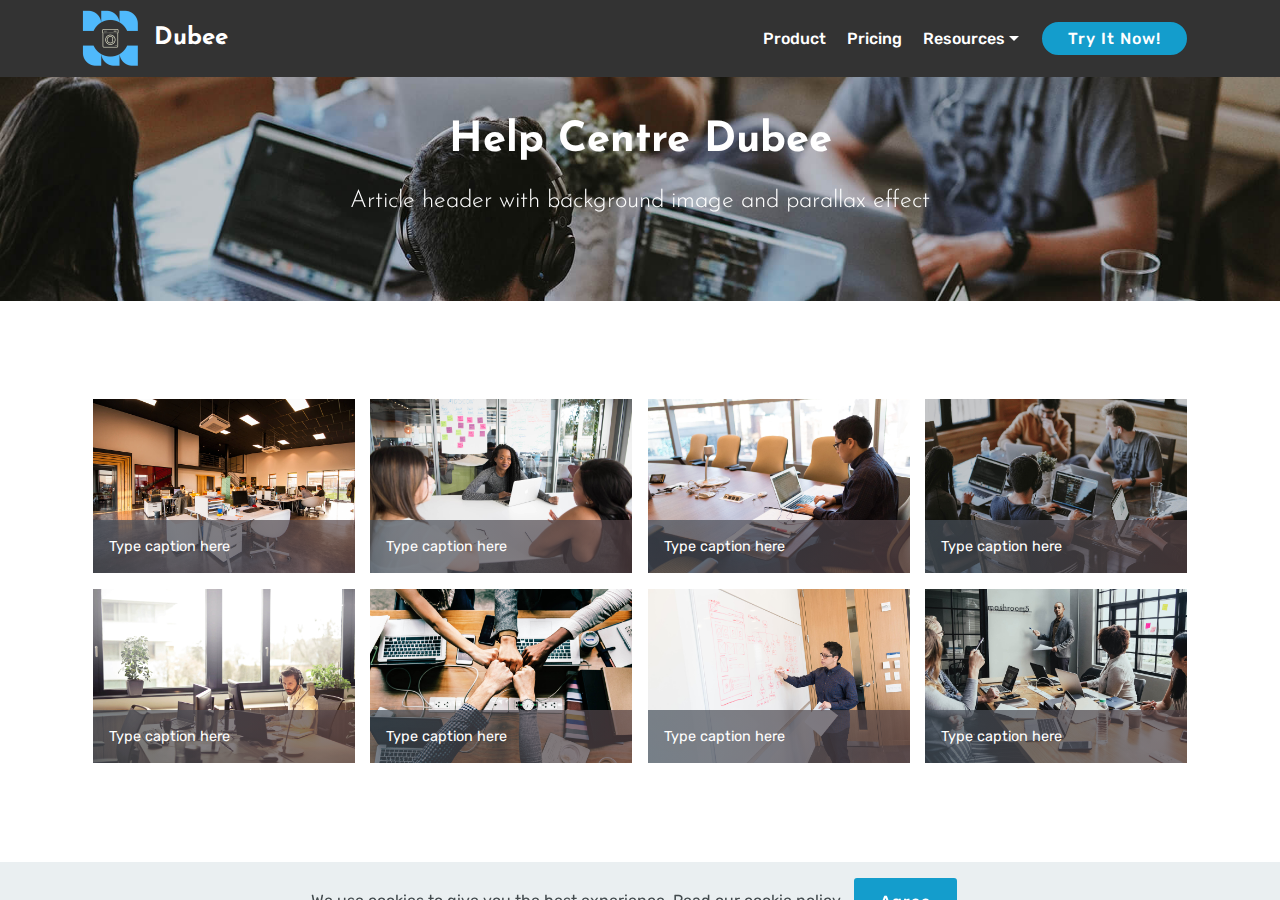
==== commit bd1378db: "create github pages" ====
--- a/help-centre.html
+++ b/help-centre.html
@@ -69,7 +69,7 @@
     </nav>
 </section>
 
-<section class="engine"><a href="https://mobirise.info/m">free website design templates</a></section><section class="mbr-section content5 cid-s3szo96kdM mbr-parallax-background" id="content5-u">
+<section class="engine"><a href="https://mobirise.info/p">web templates free download</a></section><section class="mbr-section content5 cid-s3szo96kdM mbr-parallax-background" id="content5-u">
 
     
 
@@ -104,21 +104,24 @@
   <script src="assets/web/assets/jquery/jquery.min.js"></script>
   <script src="assets/popper/popper.min.js"></script>
   <script src="assets/bootstrap/js/bootstrap.min.js"></script>
-  <script src="assets/masonry/masonry.pkgd.min.js"></script>
-  <script src="assets/imagesloaded/imagesloaded.pkgd.min.js"></script>
+  <script src="assets/touchswipe/jquery.touch-swipe.min.js"></script>
+  <script src="assets/vimeoplayer/jquery.mb.vimeo_player.js"></script>
   <script src="assets/smoothscroll/smooth-scroll.js"></script>
   <script src="assets/dropdown/js/nav-dropdown.js"></script>
   <script src="assets/dropdown/js/navbar-dropdown.js"></script>
+  <script src="assets/web/assets/cookies-alert-plugin/cookies-alert-core.js"></script>
+  <script src="assets/web/assets/cookies-alert-plugin/cookies-alert-script.js"></script>
   <script src="assets/tether/tether.min.js"></script>
+  <script src="assets/masonry/masonry.pkgd.min.js"></script>
+  <script src="assets/imagesloaded/imagesloaded.pkgd.min.js"></script>
+  <script src="assets/bootstrapcarouselswipe/bootstrap-carousel-swipe.js"></script>
   <script src="assets/parallax/jarallax.min.js"></script>
-  <script src="assets/vimeoplayer/jquery.mb.vimeo_player.js"></script>
-  <script src="assets/bootstrapcarouselswipe/bootstrap-carousel-swipe.js"></script>
-  <script src="assets/touchswipe/jquery.touch-swipe.min.js"></script>
   <script src="assets/theme/js/script.js"></script>
   <script src="assets/gallery/player.min.js"></script>
   <script src="assets/gallery/script.js"></script>
   <script src="assets/slidervideo/script.js"></script>
   
   
-</body>
+<input name="cookieData" type="hidden" data-cookie-customDialogSelector='null' data-cookie-colorText='#424a4d' data-cookie-colorBg='rgba(234, 239, 241, 0.99)' data-cookie-textButton='Agree' data-cookie-colorButton='' data-cookie-colorLink='#424a4d' data-cookie-underlineLink='true' data-cookie-text="We use cookies to give you the best experience. Read our <a href='privacy.html'>cookie policy</a>.">
+  </body>
 </html>--- a/assets/mobirise/css/mbr-additional.css
+++ b/assets/mobirise/css/mbr-additional.css
@@ -1201,54 +1201,13 @@
 .cid-s2CABqlkkp .card-img:hover .mbr-section-btn {
   opacity: 1;
 }
-.cid-s2CBZJpJwC {
-  padding-top: 60px;
-  padding-bottom: 60px;
-  background-color: #ffffff;
-}
-.cid-s2CBZJpJwC .carousel-item {
-  justify-content: center;
-  -webkit-justify-content: center;
-}
-.cid-s2CBZJpJwC .carousel-item.active,
-.cid-s2CBZJpJwC .carousel-item-next,
-.cid-s2CBZJpJwC .carousel-item-prev {
-  display: flex;
-}
-.cid-s2CBZJpJwC .carousel-controls a {
-  transition: opacity .5s;
-  font-size: 2rem;
-}
-.cid-s2CBZJpJwC .carousel-controls a span {
-  position: absolute;
-  top: 180px;
-  padding: 10px;
-  border-radius: 50%;
-  color: #585858;
-  background: #c8c6c6;
-  opacity: .5;
-}
-.cid-s2CBZJpJwC .carousel-controls a:hover span {
-  opacity: 1;
-}
-.cid-s2CBZJpJwC .user_image {
-  width: 200px;
-  height: 200px;
-  margin-bottom: 1.6rem;
-  overflow: hidden;
-  border-radius: 50%;
-  margin: 0 auto 2rem auto;
-}
-.cid-s2CBZJpJwC .user_image img {
-  width: 100%;
-  min-width: 100%;
-  min-height: 100%;
-}
-@media (max-width: 230px) {
-  .cid-s2CBZJpJwC .user_image {
-    width: 100%;
-    height: auto;
-  }
+.cid-s4jmgvKxh4 {
+  padding-top: 90px;
+  padding-bottom: 90px;
+  background: linear-gradient(45deg, #dbd4b8, #25aab2);
+}
+.cid-s4jmgvKxh4 .btn {
+  margin: 0 0 .5rem 0;
 }
 .cid-s2CCsra8VP {
   padding-top: 60px;
--- a/assets/mobirise/css/mbr-additional.css
+++ b/assets/mobirise/css/mbr-additional.css
@@ -1201,54 +1201,13 @@
 .cid-s2CABqlkkp .card-img:hover .mbr-section-btn {
   opacity: 1;
 }
-.cid-s2CBZJpJwC {
-  padding-top: 60px;
-  padding-bottom: 60px;
-  background-color: #ffffff;
-}
-.cid-s2CBZJpJwC .carousel-item {
-  justify-content: center;
-  -webkit-justify-content: center;
-}
-.cid-s2CBZJpJwC .carousel-item.active,
-.cid-s2CBZJpJwC .carousel-item-next,
-.cid-s2CBZJpJwC .carousel-item-prev {
-  display: flex;
-}
-.cid-s2CBZJpJwC .carousel-controls a {
-  transition: opacity .5s;
-  font-size: 2rem;
-}
-.cid-s2CBZJpJwC .carousel-controls a span {
-  position: absolute;
-  top: 180px;
-  padding: 10px;
-  border-radius: 50%;
-  color: #585858;
-  background: #c8c6c6;
-  opacity: .5;
-}
-.cid-s2CBZJpJwC .carousel-controls a:hover span {
-  opacity: 1;
-}
-.cid-s2CBZJpJwC .user_image {
-  width: 200px;
-  height: 200px;
-  margin-bottom: 1.6rem;
-  overflow: hidden;
-  border-radius: 50%;
-  margin: 0 auto 2rem auto;
-}
-.cid-s2CBZJpJwC .user_image img {
-  width: 100%;
-  min-width: 100%;
-  min-height: 100%;
-}
-@media (max-width: 230px) {
-  .cid-s2CBZJpJwC .user_image {
-    width: 100%;
-    height: auto;
-  }
+.cid-s4jmgvKxh4 {
+  padding-top: 90px;
+  padding-bottom: 90px;
+  background: linear-gradient(45deg, #dbd4b8, #25aab2);
+}
+.cid-s4jmgvKxh4 .btn {
+  margin: 0 0 .5rem 0;
 }
 .cid-s2CCsra8VP {
   padding-top: 60px;
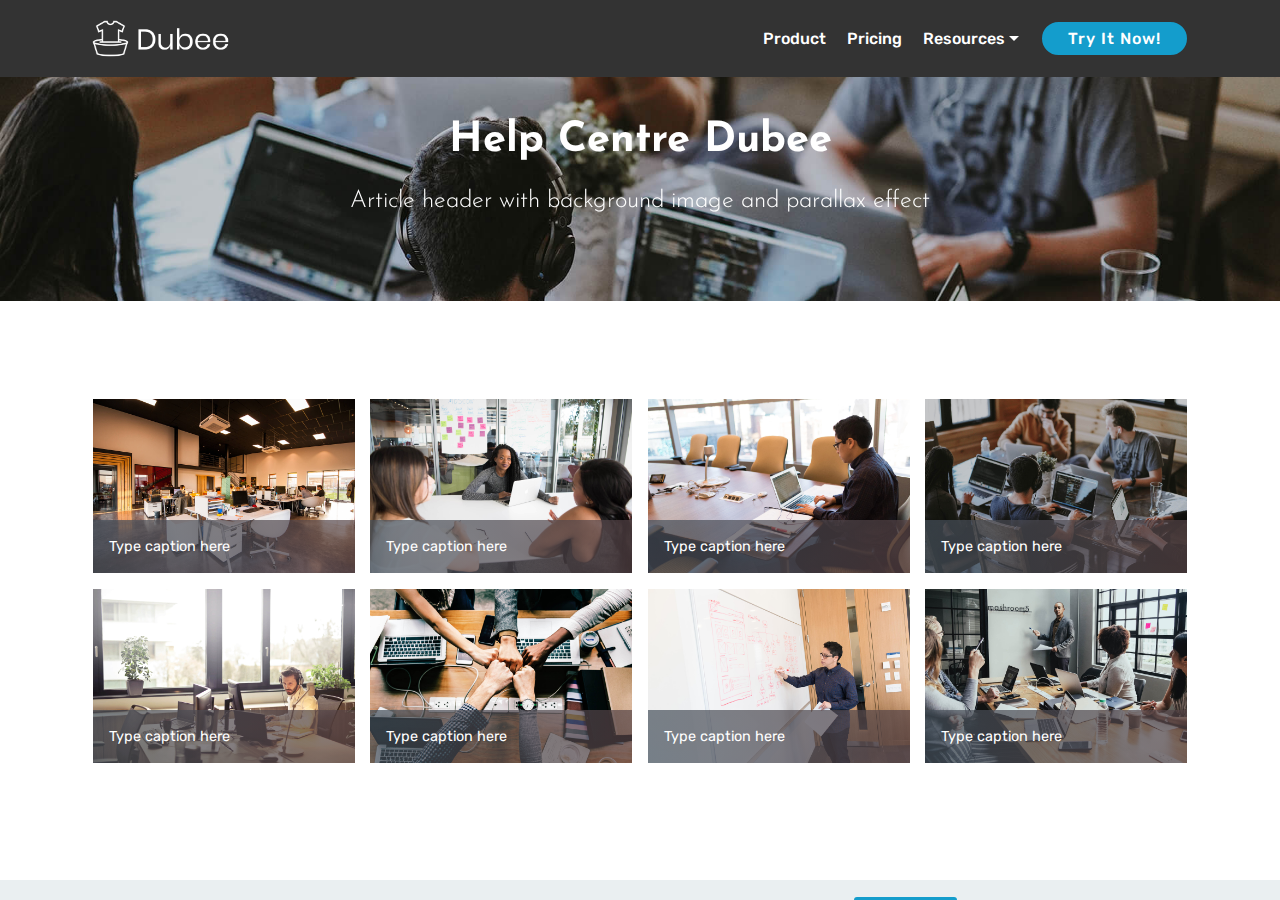
==== commit b7b40a28: "create github pages" ====
--- a/help-centre.html
+++ b/help-centre.html
@@ -6,7 +6,7 @@
   <meta http-equiv="X-UA-Compatible" content="IE=edge">
   <meta name="generator" content="Mobirise v4.11.5, mobirise.com">
   <meta name="viewport" content="width=device-width, initial-scale=1, minimum-scale=1">
-  <link rel="shortcut icon" href="assets/images/logo-transparent-copy-122x122.png" type="image/x-icon">
+  <link rel="shortcut icon" href="assets/images/transparent.png" type="image/x-icon">
   <meta name="description" content="Laundry Operator Management Software">
   
   <title>Help Centre</title>
@@ -41,11 +41,10 @@
             <div class="navbar-brand">
                 <span class="navbar-logo">
                     <a href="index.html">
-                         <img src="assets/images/logo-transparent-copy-122x122.png" alt="Mobirise" title="" style="height: 3.8rem;">
+                         <img src="assets/images/transparent.png" alt="Mobirise" title="" style="height: 3.8rem;">
                     </a>
                 </span>
-                <span class="navbar-caption-wrap"><a class="navbar-caption text-white display-5" href="index.html">
-                        Dubee</a></span>
+                
             </div>
         </div>
         <div class="collapse navbar-collapse" id="navbarSupportedContent">
@@ -53,13 +52,13 @@
                     <a class="nav-link link text-white display-4" href="page2.html">
                         
                         Product</a>
-                </li><li class="nav-item"><a class="nav-link link text-white display-4" href="page3.html">
+                </li><li class="nav-item"><a class="nav-link link text-white display-4" href="pricing.html">
                         
                         Pricing</a></li>
                 <li class="nav-item dropdown">
                     <a class="nav-link link text-white dropdown-toggle display-4" href="https://mobirise.co" data-toggle="dropdown-submenu" aria-expanded="false">
                         
-                        Resources</a><div class="dropdown-menu"><a class="text-white dropdown-item display-4" href="https://mobirise.co">Help Centre</a><a class="text-white dropdown-item display-4" href="page1.html" aria-expanded="false">Video Tutorials</a></div>
+                        Resources</a><div class="dropdown-menu"><a class="text-white dropdown-item display-4" href="https://mobirise.co">Help Centre</a><a class="text-white dropdown-item display-4" href="video-tutorials.html" aria-expanded="false">Video Tutorials</a></div>
                 </li></ul>
             <div class="navbar-buttons mbr-section-btn"><a class="btn btn-sm btn-primary display-4" href="https://mobirise.co">
                     
@@ -69,7 +68,7 @@
     </nav>
 </section>
 
-<section class="engine"><a href="https://mobirise.info/p">web templates free download</a></section><section class="mbr-section content5 cid-s3szo96kdM mbr-parallax-background" id="content5-u">
+<section class="engine"><a href="https://mobirise.info">Mobirise</a></section><section class="mbr-section content5 cid-s3szo96kdM mbr-parallax-background" id="content5-u">
 
     
 
--- a/assets/mobirise/css/mbr-additional.css
+++ b/assets/mobirise/css/mbr-additional.css
@@ -880,7 +880,7 @@
   width: 30px;
   height: 2px;
   border-right: 5px;
-  background-color: #ffffff;
+  background-color: #efefef;
 }
 .cid-s2Cs7sz2p1 button.navbar-toggler .hamburger span:nth-child(1) {
   top: 0;
@@ -1108,7 +1108,7 @@
 }
 .cid-s2Cs7sz2p1 .nav-link:hover,
 .cid-s2Cs7sz2p1 .dropdown-item:hover {
-  color: #c1c1c1 !important;
+  color: #ffffff !important;
 }
 .cid-s2Cs7Wt0lt {
   background-image: url("../../../assets/images/background4.jpg");
@@ -1446,7 +1446,7 @@
   width: 30px;
   height: 2px;
   border-right: 5px;
-  background-color: #ffffff;
+  background-color: #cccccc;
 }
 .cid-s2Cs7sz2p1 button.navbar-toggler .hamburger span:nth-child(1) {
   top: 0;
@@ -1912,7 +1912,7 @@
   width: 30px;
   height: 2px;
   border-right: 5px;
-  background-color: #ffffff;
+  background-color: #cccccc;
 }
 .cid-s2Cs7sz2p1 button.navbar-toggler .hamburger span:nth-child(1) {
   top: 0;
@@ -2634,7 +2634,7 @@
   width: 30px;
   height: 2px;
   border-right: 5px;
-  background-color: #ffffff;
+  background-color: #cccccc;
 }
 .cid-s2Cs7sz2p1 button.navbar-toggler .hamburger span:nth-child(1) {
   top: 0;
@@ -3111,7 +3111,7 @@
   width: 30px;
   height: 2px;
   border-right: 5px;
-  background-color: #ffffff;
+  background-color: #cccccc;
 }
 .cid-s2Cs7sz2p1 button.navbar-toggler .hamburger span:nth-child(1) {
   top: 0;
--- a/assets/mobirise/css/mbr-additional.css
+++ b/assets/mobirise/css/mbr-additional.css
@@ -880,7 +880,7 @@
   width: 30px;
   height: 2px;
   border-right: 5px;
-  background-color: #ffffff;
+  background-color: #efefef;
 }
 .cid-s2Cs7sz2p1 button.navbar-toggler .hamburger span:nth-child(1) {
   top: 0;
@@ -1108,7 +1108,7 @@
 }
 .cid-s2Cs7sz2p1 .nav-link:hover,
 .cid-s2Cs7sz2p1 .dropdown-item:hover {
-  color: #c1c1c1 !important;
+  color: #ffffff !important;
 }
 .cid-s2Cs7Wt0lt {
   background-image: url("../../../assets/images/background4.jpg");
@@ -1446,7 +1446,7 @@
   width: 30px;
   height: 2px;
   border-right: 5px;
-  background-color: #ffffff;
+  background-color: #cccccc;
 }
 .cid-s2Cs7sz2p1 button.navbar-toggler .hamburger span:nth-child(1) {
   top: 0;
@@ -1912,7 +1912,7 @@
   width: 30px;
   height: 2px;
   border-right: 5px;
-  background-color: #ffffff;
+  background-color: #cccccc;
 }
 .cid-s2Cs7sz2p1 button.navbar-toggler .hamburger span:nth-child(1) {
   top: 0;
@@ -2634,7 +2634,7 @@
   width: 30px;
   height: 2px;
   border-right: 5px;
-  background-color: #ffffff;
+  background-color: #cccccc;
 }
 .cid-s2Cs7sz2p1 button.navbar-toggler .hamburger span:nth-child(1) {
   top: 0;
@@ -3111,7 +3111,7 @@
   width: 30px;
   height: 2px;
   border-right: 5px;
-  background-color: #ffffff;
+  background-color: #cccccc;
 }
 .cid-s2Cs7sz2p1 button.navbar-toggler .hamburger span:nth-child(1) {
   top: 0;
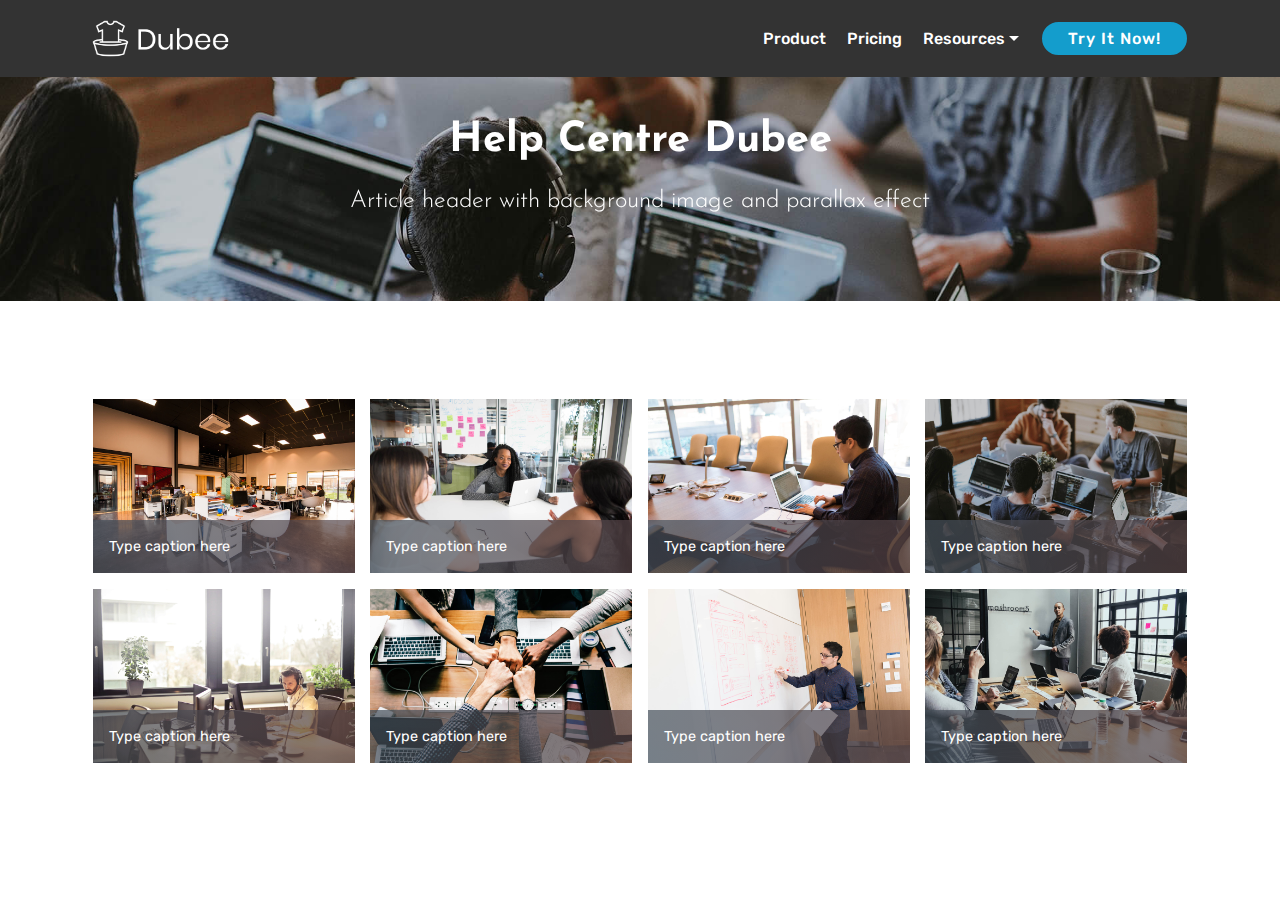
==== commit e5592df1: "create github pages" ====
--- a/help-centre.html
+++ b/help-centre.html
@@ -68,7 +68,7 @@
     </nav>
 </section>
 
-<section class="engine"><a href="https://mobirise.info">Mobirise</a></section><section class="mbr-section content5 cid-s3szo96kdM mbr-parallax-background" id="content5-u">
+<section class="engine"><a href="https://mobirise.info/h">create your own web page for free</a></section><section class="mbr-section content5 cid-s3szo96kdM mbr-parallax-background" id="content5-u">
 
     
 
@@ -103,24 +103,21 @@
   <script src="assets/web/assets/jquery/jquery.min.js"></script>
   <script src="assets/popper/popper.min.js"></script>
   <script src="assets/bootstrap/js/bootstrap.min.js"></script>
-  <script src="assets/touchswipe/jquery.touch-swipe.min.js"></script>
-  <script src="assets/vimeoplayer/jquery.mb.vimeo_player.js"></script>
+  <script src="assets/masonry/masonry.pkgd.min.js"></script>
+  <script src="assets/imagesloaded/imagesloaded.pkgd.min.js"></script>
   <script src="assets/smoothscroll/smooth-scroll.js"></script>
   <script src="assets/dropdown/js/nav-dropdown.js"></script>
   <script src="assets/dropdown/js/navbar-dropdown.js"></script>
-  <script src="assets/web/assets/cookies-alert-plugin/cookies-alert-core.js"></script>
-  <script src="assets/web/assets/cookies-alert-plugin/cookies-alert-script.js"></script>
   <script src="assets/tether/tether.min.js"></script>
-  <script src="assets/masonry/masonry.pkgd.min.js"></script>
-  <script src="assets/imagesloaded/imagesloaded.pkgd.min.js"></script>
+  <script src="assets/parallax/jarallax.min.js"></script>
+  <script src="assets/vimeoplayer/jquery.mb.vimeo_player.js"></script>
   <script src="assets/bootstrapcarouselswipe/bootstrap-carousel-swipe.js"></script>
-  <script src="assets/parallax/jarallax.min.js"></script>
+  <script src="assets/touchswipe/jquery.touch-swipe.min.js"></script>
   <script src="assets/theme/js/script.js"></script>
   <script src="assets/gallery/player.min.js"></script>
   <script src="assets/gallery/script.js"></script>
   <script src="assets/slidervideo/script.js"></script>
   
   
-<input name="cookieData" type="hidden" data-cookie-customDialogSelector='null' data-cookie-colorText='#424a4d' data-cookie-colorBg='rgba(234, 239, 241, 0.99)' data-cookie-textButton='Agree' data-cookie-colorButton='' data-cookie-colorLink='#424a4d' data-cookie-underlineLink='true' data-cookie-text="We use cookies to give you the best experience. Read our <a href='privacy.html'>cookie policy</a>.">
-  </body>
+</body>
 </html>